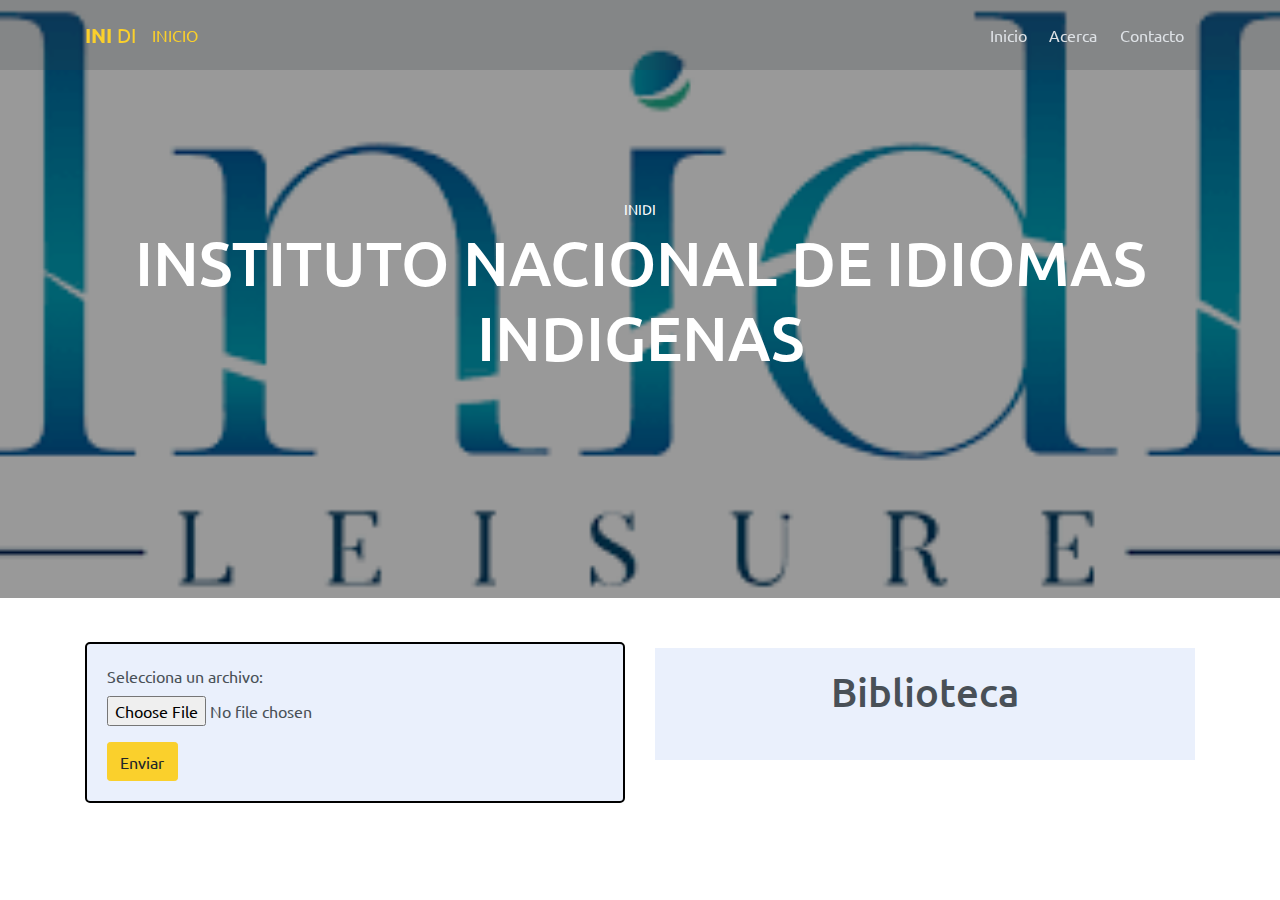
==== biblioteca.html @ ab40596d "Add files via upload" ====
<!DOCTYPE html>
<html lang="en">
<head>
    <meta charset="utf-8">
    <meta name="viewport" content="width=device-width, initial-scale=1, shrink-to-fit=no">
    <meta name="description" content="Start your development with Creative Design landing page.">
    <meta name="author" content="Devcrud">
    <title>Creative Design | Free Bootstrap 4.3.x template</title>

    <link rel="stylesheet" href="assets/vendors/themify-icons/css/themify-icons.css">
    <link rel="stylesheet" href="assets/css/creative-design.css">

    <style>
        .bliblioteca-header {
            text-align: center;
        }
        .formulario-con-bordes {
            margin-top: 4cap;
            padding: 20px;
            border: 2px solid black;
            border-radius: 5px;
        }

        .lista-biblioteca {
            margin-top: 20px;
            padding: 20px;
            background-color: rgba(255, 255, 0, 0.2);
            margin-top: 50px;
        }

        .lista-biblioteca ul {
            list-style: none;
            padding: 0;
            display: flex; /* Muestra los elementos en fila */
            flex-wrap: wrap; /* Permite que los elementos pasen a la siguiente línea si no caben */
            justify-content: center; /* Centra los elementos horizontalmente */
        }

        .lista-biblioteca ul li {
            margin: 10px; /* Espacio entre los elementos */
            text-align: center; /* Centra el contenido dentro de cada elemento */
        }

        .lista-biblioteca img {
            max-width: 100px;
            max-height: 100px;
            display: block; /* Asegura que la imagen se comporte como un bloque */
            margin: 0 auto 10px; /* Centra la imagen y agrega un margen inferior */
        }

        .lista-biblioteca a {
            display: block; /* Asegura que el enlace se comporte como un bloque */
        }
    </style>
</head>
<body data-spy="scroll" data-target=".navbar" data-offset="40" id="home">
    
    <nav id="scrollspy" class="navbar page-navbar navbar-light navbar-expand-md fixed-top" data-spy="affix" data-offset-top="20">
        <div class="container">
            <a class="navbar-brand" href="#"><strong class="text-primary">INI</strong> <span class-dark">DI</span></a>
            <button class="navbar-toggler" type="button" data-toggle="collapse" data-target="#navbarSupportedContent" aria-controls="navbarSupportedContent" aria-expanded="false" aria-label="Toggle navigation">
                <span class="navbar-toggler-icon"></span>
            </button>
            <div>
                <a href="index.html">INICIO</a>
            </div>
            <div class="collapse navbar-collapse" id="navbarSupportedContent">
                <ul class="navbar-nav ml-auto">
                    <li class="nav-item">
                        <a class="nav-link" href="#home">Inicio</a>
                    </li>
                    <li class="nav-item">
                        <a class="nav-link" href="#about">Acerca</a>
                    </li>
                    <li class="nav-item">
                        <a class="nav-link" href="#contact">Contacto</a>
                    </li>
                </ul>
            </div>
        </div>
    </nav>
    
    <header id="home" class="header">
        <div class="overlay"></div>
        <div class="header-content">
            <p>INIDI</p>
            <h6>INSTITUTO NACIONAL DE IDIOMAS INDIGENAS</h6> 
        </div>      
    </header>
    
    <div class="container">
        <div class="row">
            <div class="col-md-6">
                <section class="formulario-con-bordes">
                    <form id="uploadForm" enctype="multipart/form-data">
                        <div class="form-group">
                            <label for="fileUpload">Selecciona un archivo:</label>
                            <input type="file" class="form-control-file" id="fileUpload" name="file">
                        </div>
                        <button type="submit" class="btn btn-primary">Enviar</button>
                    </form>
                </section>
            </div>
            <div class="col-md-6">
                <section class="lista-biblioteca">
                    <div class="bliblioteca-header">
                        <h2>Biblioteca</h2>
                    </div>
                    
                    <div id="libraryItems">
                        <ul></ul>
                    </div>
                </section>
            </div>
        </div>
    </div>
    
    <script src="assets/vendors/jquery/jquery-3.4.1.js"></script>
    <script src="assets/vendors/bootstrap/bootstrap.bundle.js"></script>
    <script src="assets/vendors/bootstrap/bootstrap.affix.js"></script>
    <script src="assets/js/creative-design.js"></script>
    <script>
        document.getElementById('uploadForm').addEventListener('submit', function(event) {
            event.preventDefault();

            var fileInput = document.getElementById('fileUpload');
            var file = fileInput.files[0];

            if (file) {
                var reader = new FileReader();

                reader.onload = function(e) {
                    var libraryItems = document.getElementById('libraryItems').querySelector('ul');
                    var newBook = document.createElement('li');

                    if (file.type.startsWith('image/')) {
                        newBook.innerHTML = '<img src="' + e.target.result + '">';
                    } else if (file.type === 'application/pdf') {
                        newBook.innerHTML = '<a href="' + e.target.result + '" target="_blank">' + file.name + ' (PDF)</a>';
                    } else {
                        newBook.innerHTML = '<h3>' + file.name + '</h3>';
                    }

                    libraryItems.appendChild(newBook);
                };

                if (file.type.startsWith('image/') || file.type === 'application/pdf') {
                    reader.readAsDataURL(file);
                } else {
                    reader.readAsText(file);
                }
            }
        });
    </script>
</body>
</html>
---- assets/css/creative-design.css ----
@charset "UTF-8";
/*!
=========================================================
* Creative Design Landing page V 1.0
=========================================================

* Copyright: 2019 DevCRUD (https://devcrud.com)
* Licensed: (https://devcrud.com/licenses)
* Coded by www.devcrud.com

=========================================================

* The above copyright notice and this permission notice shall be included in all copies or substantial portions of the Software.
*/
@import url("https://fonts.googleapis.com/css?family=Ubuntu:300,300i,400,400i,500,500i,700,700i&display=swap");
:root {
  --blue: #79A9F5;
  --indigo: #C45F90;
  --purple: #A16AE8;
  --pink: #FC8BC0;
  --red: #F85C70;
  --orange: #FF8882;
  --yellow: #FAD02C;
  --green: #A3C14A;
  --teal: #20c997;
  --cyan: #47D8E0;
  --white: #fff;
  --gray: #6c757d;
  --gray-dark: #343a40;
  --primary: #FAD02C;
  --secondary: #6c757d;
  --success: #A3C14A;
  --info: #47D8E0;
  --warning: #FF8882;
  --danger: #F85C70;
  --light: #f8f9fa;
  --dark: #343a40;
  --breakpoint-xs: 0;
  --breakpoint-sm: 576px;
  --breakpoint-md: 768px;
  --breakpoint-lg: 992px;
  --breakpoint-xl: 1200px;
  --font-family-sans-serif: "Ubuntu", sans-serif;
  --font-family-monospace: SFMono-Regular, Menlo, Monaco, Consolas, "Liberation Mono", "Courier New", monospace;
}

*,
*::before,
*::after {
  box-sizing: border-box;
}

html {
  font-family: sans-serif;
  line-height: 1.15;
  -webkit-text-size-adjust: 100%;
  -webkit-tap-highlight-color: rgba(0, 0, 0, 0);
}

article, aside, figcaption, figure, footer, header, hgroup, main, nav, section {
  display: block;
}

body {
  margin: 0;
  font-family: "Ubuntu", sans-serif;
  font-size: 1rem;
  font-weight: 400;
  line-height: 1.5;
  color: #495057;
  text-align: left;
  background-color: #fff;
}

[tabindex="-1"]:focus {
  outline: 0 !important;
}

hr {
  box-sizing: content-box;
  height: 0;
  overflow: visible;
}

h1, h2, h3, h4, h5, h6 {
  margin-top: 0;
  margin-bottom: 0.5rem;
}

p {
  margin-top: 0;
  margin-bottom: 1rem;
}

abbr[title],
abbr[data-original-title] {
  text-decoration: underline;
  -webkit-text-decoration: underline dotted;
          text-decoration: underline dotted;
  cursor: help;
  border-bottom: 0;
  -webkit-text-decoration-skip-ink: none;
          text-decoration-skip-ink: none;
}

address {
  margin-bottom: 1rem;
  font-style: normal;
  line-height: inherit;
}

ol,
ul,
dl {
  margin-top: 0;
  margin-bottom: 1rem;
}

ol ol,
ul ul,
ol ul,
ul ol {
  margin-bottom: 0;
}

dt {
  font-weight: 700;
}

dd {
  margin-bottom: .5rem;
  margin-left: 0;
}

blockquote {
  margin: 0 0 1rem;
}

b,
strong {
  font-weight: bolder;
}

small {
  font-size: 80%;
}

sub,
sup {
  position: relative;
  font-size: 75%;
  line-height: 0;
  vertical-align: baseline;
}

sub {
  bottom: -.25em;
}

sup {
  top: -.5em;
}

a {
  color: #FAD02C;
  text-decoration: none;
  background-color: transparent;
}

a:hover {
  color: #d4aa05;
  text-decoration: none;
}

a:not([href]):not([tabindex]) {
  color: inherit;
  text-decoration: none;
}

a:not([href]):not([tabindex]):hover, a:not([href]):not([tabindex]):focus {
  color: inherit;
  text-decoration: none;
}

a:not([href]):not([tabindex]):focus {
  outline: 0;
}

pre,
code,
kbd,
samp {
  font-family: SFMono-Regular, Menlo, Monaco, Consolas, "Liberation Mono", "Courier New", monospace;
  font-size: 1em;
}

pre {
  margin-top: 0;
  margin-bottom: 1rem;
  overflow: auto;
}

figure {
  margin: 0 0 1rem;
}

img {
  vertical-align: middle;
  border-style: none;
}

svg {
  overflow: hidden;
  vertical-align: middle;
}

table {
  border-collapse: collapse;
}

caption {
  padding-top: 0.75rem;
  padding-bottom: 0.75rem;
  color: #adb5bd;
  text-align: left;
  caption-side: bottom;
}

th {
  text-align: inherit;
}

label {
  display: inline-block;
  margin-bottom: 0.5rem;
}

button {
  border-radius: 0;
}

button:focus {
  outline: 1px dotted;
  outline: 5px auto -webkit-focus-ring-color;
}

input,
button,
select,
optgroup,
textarea {
  margin: 0;
  font-family: inherit;
  font-size: inherit;
  line-height: inherit;
}

button,
input {
  overflow: visible;
}

button,
select {
  text-transform: none;
}

select {
  word-wrap: normal;
}

button,
[type="button"],
[type="reset"],
[type="submit"] {
  -webkit-appearance: button;
}

button:not(:disabled),
[type="button"]:not(:disabled),
[type="reset"]:not(:disabled),
[type="submit"]:not(:disabled) {
  cursor: pointer;
}

button::-moz-focus-inner,
[type="button"]::-moz-focus-inner,
[type="reset"]::-moz-focus-inner,
[type="submit"]::-moz-focus-inner {
  padding: 0;
  border-style: none;
}

input[type="radio"],
input[type="checkbox"] {
  box-sizing: border-box;
  padding: 0;
}

input[type="date"],
input[type="time"],
input[type="datetime-local"],
input[type="month"] {
  -webkit-appearance: listbox;
}

textarea {
  overflow: auto;
  resize: vertical;
}

fieldset {
  min-width: 0;
  padding: 0;
  margin: 0;
  border: 0;
}

legend {
  display: block;
  width: 100%;
  max-width: 100%;
  padding: 0;
  margin-bottom: .5rem;
  font-size: 1.5rem;
  line-height: inherit;
  color: inherit;
  white-space: normal;
}

progress {
  vertical-align: baseline;
}

[type="number"]::-webkit-inner-spin-button,
[type="number"]::-webkit-outer-spin-button {
  height: auto;
}

[type="search"] {
  outline-offset: -2px;
  -webkit-appearance: none;
}

[type="search"]::-webkit-search-decoration {
  -webkit-appearance: none;
}

::-webkit-file-upload-button {
  font: inherit;
  -webkit-appearance: button;
}

output {
  display: inline-block;
}

summary {
  display: list-item;
  cursor: pointer;
}

template {
  display: none;
}

[hidden] {
  display: none !important;
}

h1, h2, h3, h4, h5, h6,
.h1, .h2, .h3, .h4, .h5, .h6 {
  margin-bottom: 0.5rem;
  font-weight: 500;
  line-height: 1.2;
}

h1, .h1 {
  font-size: 3rem;
}

h2, .h2 {
  font-size: 2.5rem;
}

h3, .h3 {
  font-size: 1.85rem;
}

h4, .h4 {
  font-size: 1.6rem;
}

h5, .h5 {
  font-size: 1.3rem;
}

h6, .h6 {
  font-size: 1rem;
}

.lead {
  font-size: 1.25rem;
  font-weight: 300;
}

.display-1 {
  font-size: 6rem;
  font-weight: 300;
  line-height: 1.2;
}

.display-2 {
  font-size: 5.5rem;
  font-weight: 300;
  line-height: 1.2;
}

.display-3 {
  font-size: 4.5rem;
  font-weight: 300;
  line-height: 1.2;
}

.display-4 {
  font-size: 3.5rem;
  font-weight: 300;
  line-height: 1.2;
}

hr {
  margin-top: 1rem;
  margin-bottom: 1rem;
  border: 0;
  border-top: 1px solid rgba(255, 255, 255, 0.1);
}

small,
.small {
  font-size: 80%;
  font-weight: 400;
}

mark,
.mark {
  padding: 0.2em;
  background-color: #fcf8e3;
}

.list-unstyled {
  padding-left: 0;
  list-style: none;
}

.list-inline {
  padding-left: 0;
  list-style: none;
}

.list-inline-item {
  display: inline-block;
}

.list-inline-item:not(:last-child) {
  margin-right: 0.5rem;
}

.initialism {
  font-size: 90%;
  text-transform: uppercase;
}

.blockquote {
  margin-bottom: 1rem;
  font-size: 1.25rem;
}

.blockquote-footer {
  display: block;
  font-size: 80%;
  color: #6c757d;
}

.blockquote-footer::before {
  content: "\2014\00A0";
}

.img-fluid {
  max-width: 100%;
  height: auto;
}

.img-thumbnail {
  padding: 0.25rem;
  background-color: #fff;
  border: 1px solid #dee2e6;
  border-radius: 0.2rem;
  max-width: 100%;
  height: auto;
}

.figure {
  display: inline-block;
}

.figure-img {
  margin-bottom: 0.5rem;
  line-height: 1;
}

.figure-caption {
  font-size: 90%;
  color: #6c757d;
}

code {
  font-size: 87.5%;
  color: #FC8BC0;
  word-break: break-word;
}

a > code {
  color: inherit;
}

kbd {
  padding: 0.2rem 0.4rem;
  font-size: 87.5%;
  color: #fff;
  background-color: #212529;
  border-radius: 0.1rem;
}

kbd kbd {
  padding: 0;
  font-size: 100%;
  font-weight: 700;
}

pre {
  display: block;
  font-size: 87.5%;
  color: #fbdb5e;
}

pre code {
  font-size: inherit;
  color: inherit;
  word-break: normal;
}

.pre-scrollable {
  max-height: 300px;
  overflow-y: scroll;
}

.container {
  width: 100%;
  padding-right: 15px;
  padding-left: 15px;
  margin-right: auto;
  margin-left: auto;
}

@media (min-width: 576px) {
  .container {
    max-width: 540px;
  }
}

@media (min-width: 768px) {
  .container {
    max-width: 720px;
  }
}

@media (min-width: 992px) {
  .container {
    max-width: 960px;
  }
}

@media (min-width: 1200px) {
  .container {
    max-width: 1140px;
  }
}

.container-fluid {
  width: 100%;
  padding-right: 15px;
  padding-left: 15px;
  margin-right: auto;
  margin-left: auto;
}

.row {
  display: -webkit-box;
  display: -webkit-flex;
  display: -ms-flexbox;
  display: flex;
  -webkit-flex-wrap: wrap;
      -ms-flex-wrap: wrap;
          flex-wrap: wrap;
  margin-right: -15px;
  margin-left: -15px;
}

.no-gutters {
  margin-right: 0;
  margin-left: 0;
}

.no-gutters > .col,
.no-gutters > [class*="col-"] {
  padding-right: 0;
  padding-left: 0;
}

.col-1, .col-2, .col-3, .col-4, .col-5, .col-6, .col-7, .col-8, .col-9, .col-10, .col-11, .col-12, .col,
.col-auto, .col-sm-1, .col-sm-2, .col-sm-3, .col-sm-4, .col-sm-5, .col-sm-6, .col-sm-7, .col-sm-8, .col-sm-9, .col-sm-10, .col-sm-11, .col-sm-12, .col-sm,
.col-sm-auto, .col-md-1, .col-md-2, .col-md-3, .col-md-4, .col-md-5, .col-md-6, .col-md-7, .col-md-8, .col-md-9, .col-md-10, .col-md-11, .col-md-12, .col-md,
.col-md-auto, .col-lg-1, .col-lg-2, .col-lg-3, .col-lg-4, .col-lg-5, .col-lg-6, .col-lg-7, .col-lg-8, .col-lg-9, .col-lg-10, .col-lg-11, .col-lg-12, .col-lg,
.col-lg-auto, .col-xl-1, .col-xl-2, .col-xl-3, .col-xl-4, .col-xl-5, .col-xl-6, .col-xl-7, .col-xl-8, .col-xl-9, .col-xl-10, .col-xl-11, .col-xl-12, .col-xl,
.col-xl-auto {
  position: relative;
  width: 100%;
  padding-right: 15px;
  padding-left: 15px;
}

.col {
  -webkit-flex-basis: 0;
      -ms-flex-preferred-size: 0;
          flex-basis: 0;
  -webkit-box-flex: 1;
  -webkit-flex-grow: 1;
      -ms-flex-positive: 1;
          flex-grow: 1;
  max-width: 100%;
}

.col-auto {
  -webkit-box-flex: 0;
  -webkit-flex: 0 0 auto;
      -ms-flex: 0 0 auto;
          flex: 0 0 auto;
  width: auto;
  max-width: 100%;
}

.col-1 {
  -webkit-box-flex: 0;
  -webkit-flex: 0 0 8.33333%;
      -ms-flex: 0 0 8.33333%;
          flex: 0 0 8.33333%;
  max-width: 8.33333%;
}

.col-2 {
  -webkit-box-flex: 0;
  -webkit-flex: 0 0 16.66667%;
      -ms-flex: 0 0 16.66667%;
          flex: 0 0 16.66667%;
  max-width: 16.66667%;
}

.col-3 {
  -webkit-box-flex: 0;
  -webkit-flex: 0 0 25%;
      -ms-flex: 0 0 25%;
          flex: 0 0 25%;
  max-width: 25%;
}

.col-4 {
  -webkit-box-flex: 0;
  -webkit-flex: 0 0 33.33333%;
      -ms-flex: 0 0 33.33333%;
          flex: 0 0 33.33333%;
  max-width: 33.33333%;
}

.col-5 {
  -webkit-box-flex: 0;
  -webkit-flex: 0 0 41.66667%;
      -ms-flex: 0 0 41.66667%;
          flex: 0 0 41.66667%;
  max-width: 41.66667%;
}

.col-6 {
  -webkit-box-flex: 0;
  -webkit-flex: 0 0 50%;
      -ms-flex: 0 0 50%;
          flex: 0 0 50%;
  max-width: 50%;
}

.col-7 {
  -webkit-box-flex: 0;
  -webkit-flex: 0 0 58.33333%;
      -ms-flex: 0 0 58.33333%;
          flex: 0 0 58.33333%;
  max-width: 58.33333%;
}

.col-8 {
  -webkit-box-flex: 0;
  -webkit-flex: 0 0 66.66667%;
      -ms-flex: 0 0 66.66667%;
          flex: 0 0 66.66667%;
  max-width: 66.66667%;
}

.col-9 {
  -webkit-box-flex: 0;
  -webkit-flex: 0 0 75%;
      -ms-flex: 0 0 75%;
          flex: 0 0 75%;
  max-width: 75%;
}

.col-10 {
  -webkit-box-flex: 0;
  -webkit-flex: 0 0 83.33333%;
      -ms-flex: 0 0 83.33333%;
          flex: 0 0 83.33333%;
  max-width: 83.33333%;
}

.col-11 {
  -webkit-box-flex: 0;
  -webkit-flex: 0 0 91.66667%;
      -ms-flex: 0 0 91.66667%;
          flex: 0 0 91.66667%;
  max-width: 91.66667%;
}

.col-12 {
  -webkit-box-flex: 0;
  -webkit-flex: 0 0 100%;
      -ms-flex: 0 0 100%;
          flex: 0 0 100%;
  max-width: 100%;
}

.order-first {
  -webkit-box-ordinal-group: 0;
  -webkit-order: -1;
      -ms-flex-order: -1;
          order: -1;
}

.order-last {
  -webkit-box-ordinal-group: 14;
  -webkit-order: 13;
      -ms-flex-order: 13;
          order: 13;
}

.order-0 {
  -webkit-box-ordinal-group: 1;
  -webkit-order: 0;
      -ms-flex-order: 0;
          order: 0;
}

.order-1 {
  -webkit-box-ordinal-group: 2;
  -webkit-order: 1;
      -ms-flex-order: 1;
          order: 1;
}

.order-2 {
  -webkit-box-ordinal-group: 3;
  -webkit-order: 2;
      -ms-flex-order: 2;
          order: 2;
}

.order-3 {
  -webkit-box-ordinal-group: 4;
  -webkit-order: 3;
      -ms-flex-order: 3;
          order: 3;
}

.order-4 {
  -webkit-box-ordinal-group: 5;
  -webkit-order: 4;
      -ms-flex-order: 4;
          order: 4;
}

.order-5 {
  -webkit-box-ordinal-group: 6;
  -webkit-order: 5;
      -ms-flex-order: 5;
          order: 5;
}

.order-6 {
  -webkit-box-ordinal-group: 7;
  -webkit-order: 6;
      -ms-flex-order: 6;
          order: 6;
}

.order-7 {
  -webkit-box-ordinal-group: 8;
  -webkit-order: 7;
      -ms-flex-order: 7;
          order: 7;
}

.order-8 {
  -webkit-box-ordinal-group: 9;
  -webkit-order: 8;
      -ms-flex-order: 8;
          order: 8;
}

.order-9 {
  -webkit-box-ordinal-group: 10;
  -webkit-order: 9;
      -ms-flex-order: 9;
          order: 9;
}

.order-10 {
  -webkit-box-ordinal-group: 11;
  -webkit-order: 10;
      -ms-flex-order: 10;
          order: 10;
}

.order-11 {
  -webkit-box-ordinal-group: 12;
  -webkit-order: 11;
      -ms-flex-order: 11;
          order: 11;
}

.order-12 {
  -webkit-box-ordinal-group: 13;
  -webkit-order: 12;
      -ms-flex-order: 12;
          order: 12;
}

.offset-1 {
  margin-left: 8.33333%;
}

.offset-2 {
  margin-left: 16.66667%;
}

.offset-3 {
  margin-left: 25%;
}

.offset-4 {
  margin-left: 33.33333%;
}

.offset-5 {
  margin-left: 41.66667%;
}

.offset-6 {
  margin-left: 50%;
}

.offset-7 {
  margin-left: 58.33333%;
}

.offset-8 {
  margin-left: 66.66667%;
}

.offset-9 {
  margin-left: 75%;
}

.offset-10 {
  margin-left: 83.33333%;
}

.offset-11 {
  margin-left: 91.66667%;
}

@media (min-width: 576px) {
  .col-sm {
    -webkit-flex-basis: 0;
        -ms-flex-preferred-size: 0;
            flex-basis: 0;
    -webkit-box-flex: 1;
    -webkit-flex-grow: 1;
        -ms-flex-positive: 1;
            flex-grow: 1;
    max-width: 100%;
  }
  .col-sm-auto {
    -webkit-box-flex: 0;
    -webkit-flex: 0 0 auto;
        -ms-flex: 0 0 auto;
            flex: 0 0 auto;
    width: auto;
    max-width: 100%;
  }
  .col-sm-1 {
    -webkit-box-flex: 0;
    -webkit-flex: 0 0 8.33333%;
        -ms-flex: 0 0 8.33333%;
            flex: 0 0 8.33333%;
    max-width: 8.33333%;
  }
  .col-sm-2 {
    -webkit-box-flex: 0;
    -webkit-flex: 0 0 16.66667%;
        -ms-flex: 0 0 16.66667%;
            flex: 0 0 16.66667%;
    max-width: 16.66667%;
  }
  .col-sm-3 {
    -webkit-box-flex: 0;
    -webkit-flex: 0 0 25%;
        -ms-flex: 0 0 25%;
            flex: 0 0 25%;
    max-width: 25%;
  }
  .col-sm-4 {
    -webkit-box-flex: 0;
    -webkit-flex: 0 0 33.33333%;
        -ms-flex: 0 0 33.33333%;
            flex: 0 0 33.33333%;
    max-width: 33.33333%;
  }
  .col-sm-5 {
    -webkit-box-flex: 0;
    -webkit-flex: 0 0 41.66667%;
        -ms-flex: 0 0 41.66667%;
            flex: 0 0 41.66667%;
    max-width: 41.66667%;
  }
  .col-sm-6 {
    -webkit-box-flex: 0;
    -webkit-flex: 0 0 50%;
        -ms-flex: 0 0 50%;
            flex: 0 0 50%;
    max-width: 50%;
  }
  .col-sm-7 {
    -webkit-box-flex: 0;
    -webkit-flex: 0 0 58.33333%;
        -ms-flex: 0 0 58.33333%;
            flex: 0 0 58.33333%;
    max-width: 58.33333%;
  }
  .col-sm-8 {
    -webkit-box-flex: 0;
    -webkit-flex: 0 0 66.66667%;
        -ms-flex: 0 0 66.66667%;
            flex: 0 0 66.66667%;
    max-width: 66.66667%;
  }
  .col-sm-9 {
    -webkit-box-flex: 0;
    -webkit-flex: 0 0 75%;
        -ms-flex: 0 0 75%;
            flex: 0 0 75%;
    max-width: 75%;
  }
  .col-sm-10 {
    -webkit-box-flex: 0;
    -webkit-flex: 0 0 83.33333%;
        -ms-flex: 0 0 83.33333%;
            flex: 0 0 83.33333%;
    max-width: 83.33333%;
  }
  .col-sm-11 {
    -webkit-box-flex: 0;
    -webkit-flex: 0 0 91.66667%;
        -ms-flex: 0 0 91.66667%;
            flex: 0 0 91.66667%;
    max-width: 91.66667%;
  }
  .col-sm-12 {
    -webkit-box-flex: 0;
    -webkit-flex: 0 0 100%;
        -ms-flex: 0 0 100%;
            flex: 0 0 100%;
    max-width: 100%;
  }
  .order-sm-first {
    -webkit-box-ordinal-group: 0;
    -webkit-order: -1;
        -ms-flex-order: -1;
            order: -1;
  }
  .order-sm-last {
    -webkit-box-ordinal-group: 14;
    -webkit-order: 13;
        -ms-flex-order: 13;
            order: 13;
  }
  .order-sm-0 {
    -webkit-box-ordinal-group: 1;
    -webkit-order: 0;
        -ms-flex-order: 0;
            order: 0;
  }
  .order-sm-1 {
    -webkit-box-ordinal-group: 2;
    -webkit-order: 1;
        -ms-flex-order: 1;
            order: 1;
  }
  .order-sm-2 {
    -webkit-box-ordinal-group: 3;
    -webkit-order: 2;
        -ms-flex-order: 2;
            order: 2;
  }
  .order-sm-3 {
    -webkit-box-ordinal-group: 4;
    -webkit-order: 3;
        -ms-flex-order: 3;
            order: 3;
  }
  .order-sm-4 {
    -webkit-box-ordinal-group: 5;
    -webkit-order: 4;
        -ms-flex-order: 4;
            order: 4;
  }
  .order-sm-5 {
    -webkit-box-ordinal-group: 6;
    -webkit-order: 5;
        -ms-flex-order: 5;
            order: 5;
  }
  .order-sm-6 {
    -webkit-box-ordinal-group: 7;
    -webkit-order: 6;
        -ms-flex-order: 6;
            order: 6;
  }
  .order-sm-7 {
    -webkit-box-ordinal-group: 8;
    -webkit-order: 7;
        -ms-flex-order: 7;
            order: 7;
  }
  .order-sm-8 {
    -webkit-box-ordinal-group: 9;
    -webkit-order: 8;
        -ms-flex-order: 8;
            order: 8;
  }
  .order-sm-9 {
    -webkit-box-ordinal-group: 10;
    -webkit-order: 9;
        -ms-flex-order: 9;
            order: 9;
  }
  .order-sm-10 {
    -webkit-box-ordinal-group: 11;
    -webkit-order: 10;
        -ms-flex-order: 10;
            order: 10;
  }
  .order-sm-11 {
    -webkit-box-ordinal-group: 12;
    -webkit-order: 11;
        -ms-flex-order: 11;
            order: 11;
  }
  .order-sm-12 {
    -webkit-box-ordinal-group: 13;
    -webkit-order: 12;
        -ms-flex-order: 12;
            order: 12;
  }
  .offset-sm-0 {
    margin-left: 0;
  }
  .offset-sm-1 {
    margin-left: 8.33333%;
  }
  .offset-sm-2 {
    margin-left: 16.66667%;
  }
  .offset-sm-3 {
    margin-left: 25%;
  }
  .offset-sm-4 {
    margin-left: 33.33333%;
  }
  .offset-sm-5 {
    margin-left: 41.66667%;
  }
  .offset-sm-6 {
    margin-left: 50%;
  }
  .offset-sm-7 {
    margin-left: 58.33333%;
  }
  .offset-sm-8 {
    margin-left: 66.66667%;
  }
  .offset-sm-9 {
    margin-left: 75%;
  }
  .offset-sm-10 {
    margin-left: 83.33333%;
  }
  .offset-sm-11 {
    margin-left: 91.66667%;
  }
}

@media (min-width: 768px) {
  .col-md {
    -webkit-flex-basis: 0;
        -ms-flex-preferred-size: 0;
            flex-basis: 0;
    -webkit-box-flex: 1;
    -webkit-flex-grow: 1;
        -ms-flex-positive: 1;
            flex-grow: 1;
    max-width: 100%;
  }
  .col-md-auto {
    -webkit-box-flex: 0;
    -webkit-flex: 0 0 auto;
        -ms-flex: 0 0 auto;
            flex: 0 0 auto;
    width: auto;
    max-width: 100%;
  }
  .col-md-1 {
    -webkit-box-flex: 0;
    -webkit-flex: 0 0 8.33333%;
        -ms-flex: 0 0 8.33333%;
            flex: 0 0 8.33333%;
    max-width: 8.33333%;
  }
  .col-md-2 {
    -webkit-box-flex: 0;
    -webkit-flex: 0 0 16.66667%;
        -ms-flex: 0 0 16.66667%;
            flex: 0 0 16.66667%;
    max-width: 16.66667%;
  }
  .col-md-3 {
    -webkit-box-flex: 0;
    -webkit-flex: 0 0 25%;
        -ms-flex: 0 0 25%;
            flex: 0 0 25%;
    max-width: 25%;
  }
  .col-md-4 {
    -webkit-box-flex: 0;
    -webkit-flex: 0 0 33.33333%;
        -ms-flex: 0 0 33.33333%;
            flex: 0 0 33.33333%;
    max-width: 33.33333%;
  }
  .col-md-5 {
    -webkit-box-flex: 0;
    -webkit-flex: 0 0 41.66667%;
        -ms-flex: 0 0 41.66667%;
            flex: 0 0 41.66667%;
    max-width: 41.66667%;
  }
  .col-md-6 {
    -webkit-box-flex: 0;
    -webkit-flex: 0 0 50%;
        -ms-flex: 0 0 50%;
            flex: 0 0 50%;
    max-width: 50%;
  }
  .col-md-7 {
    -webkit-box-flex: 0;
    -webkit-flex: 0 0 58.33333%;
        -ms-flex: 0 0 58.33333%;
            flex: 0 0 58.33333%;
    max-width: 58.33333%;
  }
  .col-md-8 {
    -webkit-box-flex: 0;
    -webkit-flex: 0 0 66.66667%;
        -ms-flex: 0 0 66.66667%;
            flex: 0 0 66.66667%;
    max-width: 66.66667%;
  }
  .col-md-9 {
    -webkit-box-flex: 0;
    -webkit-flex: 0 0 75%;
        -ms-flex: 0 0 75%;
            flex: 0 0 75%;
    max-width: 75%;
  }
  .col-md-10 {
    -webkit-box-flex: 0;
    -webkit-flex: 0 0 83.33333%;
        -ms-flex: 0 0 83.33333%;
            flex: 0 0 83.33333%;
    max-width: 83.33333%;
  }
  .col-md-11 {
    -webkit-box-flex: 0;
    -webkit-flex: 0 0 91.66667%;
        -ms-flex: 0 0 91.66667%;
            flex: 0 0 91.66667%;
    max-width: 91.66667%;
  }
  .col-md-12 {
    -webkit-box-flex: 0;
    -webkit-flex: 0 0 100%;
        -ms-flex: 0 0 100%;
            flex: 0 0 100%;
    max-width: 100%;
  }
  .order-md-first {
    -webkit-box-ordinal-group: 0;
    -webkit-order: -1;
        -ms-flex-order: -1;
            order: -1;
  }
  .order-md-last {
    -webkit-box-ordinal-group: 14;
    -webkit-order: 13;
        -ms-flex-order: 13;
            order: 13;
  }
  .order-md-0 {
    -webkit-box-ordinal-group: 1;
    -webkit-order: 0;
        -ms-flex-order: 0;
            order: 0;
  }
  .order-md-1 {
    -webkit-box-ordinal-group: 2;
    -webkit-order: 1;
        -ms-flex-order: 1;
            order: 1;
  }
  .order-md-2 {
    -webkit-box-ordinal-group: 3;
    -webkit-order: 2;
        -ms-flex-order: 2;
            order: 2;
  }
  .order-md-3 {
    -webkit-box-ordinal-group: 4;
    -webkit-order: 3;
        -ms-flex-order: 3;
            order: 3;
  }
  .order-md-4 {
    -webkit-box-ordinal-group: 5;
    -webkit-order: 4;
        -ms-flex-order: 4;
            order: 4;
  }
  .order-md-5 {
    -webkit-box-ordinal-group: 6;
    -webkit-order: 5;
        -ms-flex-order: 5;
            order: 5;
  }
  .order-md-6 {
    -webkit-box-ordinal-group: 7;
    -webkit-order: 6;
        -ms-flex-order: 6;
            order: 6;
  }
  .order-md-7 {
    -webkit-box-ordinal-group: 8;
    -webkit-order: 7;
        -ms-flex-order: 7;
            order: 7;
  }
  .order-md-8 {
    -webkit-box-ordinal-group: 9;
    -webkit-order: 8;
        -ms-flex-order: 8;
            order: 8;
  }
  .order-md-9 {
    -webkit-box-ordinal-group: 10;
    -webkit-order: 9;
        -ms-flex-order: 9;
            order: 9;
  }
  .order-md-10 {
    -webkit-box-ordinal-group: 11;
    -webkit-order: 10;
        -ms-flex-order: 10;
            order: 10;
  }
  .order-md-11 {
    -webkit-box-ordinal-group: 12;
    -webkit-order: 11;
        -ms-flex-order: 11;
            order: 11;
  }
  .order-md-12 {
    -webkit-box-ordinal-group: 13;
    -webkit-order: 12;
        -ms-flex-order: 12;
            order: 12;
  }
  .offset-md-0 {
    margin-left: 0;
  }
  .offset-md-1 {
    margin-left: 8.33333%;
  }
  .offset-md-2 {
    margin-left: 16.66667%;
  }
  .offset-md-3 {
    margin-left: 25%;
  }
  .offset-md-4 {
    margin-left: 33.33333%;
  }
  .offset-md-5 {
    margin-left: 41.66667%;
  }
  .offset-md-6 {
    margin-left: 50%;
  }
  .offset-md-7 {
    margin-left: 58.33333%;
  }
  .offset-md-8 {
    margin-left: 66.66667%;
  }
  .offset-md-9 {
    margin-left: 75%;
  }
  .offset-md-10 {
    margin-left: 83.33333%;
  }
  .offset-md-11 {
    margin-left: 91.66667%;
  }
}

@media (min-width: 992px) {
  .col-lg {
    -webkit-flex-basis: 0;
        -ms-flex-preferred-size: 0;
            flex-basis: 0;
    -webkit-box-flex: 1;
    -webkit-flex-grow: 1;
        -ms-flex-positive: 1;
            flex-grow: 1;
    max-width: 100%;
  }
  .col-lg-auto {
    -webkit-box-flex: 0;
    -webkit-flex: 0 0 auto;
        -ms-flex: 0 0 auto;
            flex: 0 0 auto;
    width: auto;
    max-width: 100%;
  }
  .col-lg-1 {
    -webkit-box-flex: 0;
    -webkit-flex: 0 0 8.33333%;
        -ms-flex: 0 0 8.33333%;
            flex: 0 0 8.33333%;
    max-width: 8.33333%;
  }
  .col-lg-2 {
    -webkit-box-flex: 0;
    -webkit-flex: 0 0 16.66667%;
        -ms-flex: 0 0 16.66667%;
            flex: 0 0 16.66667%;
    max-width: 16.66667%;
  }
  .col-lg-3 {
    -webkit-box-flex: 0;
    -webkit-flex: 0 0 25%;
        -ms-flex: 0 0 25%;
            flex: 0 0 25%;
    max-width: 25%;
  }
  .col-lg-4 {
    -webkit-box-flex: 0;
    -webkit-flex: 0 0 33.33333%;
        -ms-flex: 0 0 33.33333%;
            flex: 0 0 33.33333%;
    max-width: 33.33333%;
  }
  .col-lg-5 {
    -webkit-box-flex: 0;
    -webkit-flex: 0 0 41.66667%;
        -ms-flex: 0 0 41.66667%;
            flex: 0 0 41.66667%;
    max-width: 41.66667%;
  }
  .col-lg-6 {
    -webkit-box-flex: 0;
    -webkit-flex: 0 0 50%;
        -ms-flex: 0 0 50%;
            flex: 0 0 50%;
    max-width: 50%;
  }
  .col-lg-7 {
    -webkit-box-flex: 0;
    -webkit-flex: 0 0 58.33333%;
        -ms-flex: 0 0 58.33333%;
            flex: 0 0 58.33333%;
    max-width: 58.33333%;
  }
  .col-lg-8 {
    -webkit-box-flex: 0;
    -webkit-flex: 0 0 66.66667%;
        -ms-flex: 0 0 66.66667%;
            flex: 0 0 66.66667%;
    max-width: 66.66667%;
  }
  .col-lg-9 {
    -webkit-box-flex: 0;
    -webkit-flex: 0 0 75%;
        -ms-flex: 0 0 75%;
            flex: 0 0 75%;
    max-width: 75%;
  }
  .col-lg-10 {
    -webkit-box-flex: 0;
    -webkit-flex: 0 0 83.33333%;
        -ms-flex: 0 0 83.33333%;
            flex: 0 0 83.33333%;
    max-width: 83.33333%;
  }
  .col-lg-11 {
    -webkit-box-flex: 0;
    -webkit-flex: 0 0 91.66667%;
        -ms-flex: 0 0 91.66667%;
            flex: 0 0 91.66667%;
    max-width: 91.66667%;
  }
  .col-lg-12 {
    -webkit-box-flex: 0;
    -webkit-flex: 0 0 100%;
        -ms-flex: 0 0 100%;
            flex: 0 0 100%;
    max-width: 100%;
  }
  .order-lg-first {
    -webkit-box-ordinal-group: 0;
    -webkit-order: -1;
        -ms-flex-order: -1;
            order: -1;
  }
  .order-lg-last {
    -webkit-box-ordinal-group: 14;
    -webkit-order: 13;
        -ms-flex-order: 13;
            order: 13;
  }
  .order-lg-0 {
    -webkit-box-ordinal-group: 1;
    -webkit-order: 0;
        -ms-flex-order: 0;
            order: 0;
  }
  .order-lg-1 {
    -webkit-box-ordinal-group: 2;
    -webkit-order: 1;
        -ms-flex-order: 1;
            order: 1;
  }
  .order-lg-2 {
    -webkit-box-ordinal-group: 3;
    -webkit-order: 2;
        -ms-flex-order: 2;
            order: 2;
  }
  .order-lg-3 {
    -webkit-box-ordinal-group: 4;
    -webkit-order: 3;
        -ms-flex-order: 3;
            order: 3;
  }
  .order-lg-4 {
    -webkit-box-ordinal-group: 5;
    -webkit-order: 4;
        -ms-flex-order: 4;
            order: 4;
  }
  .order-lg-5 {
    -webkit-box-ordinal-group: 6;
    -webkit-order: 5;
        -ms-flex-order: 5;
            order: 5;
  }
  .order-lg-6 {
    -webkit-box-ordinal-group: 7;
    -webkit-order: 6;
        -ms-flex-order: 6;
            order: 6;
  }
  .order-lg-7 {
    -webkit-box-ordinal-group: 8;
    -webkit-order: 7;
        -ms-flex-order: 7;
            order: 7;
  }
  .order-lg-8 {
    -webkit-box-ordinal-group: 9;
    -webkit-order: 8;
        -ms-flex-order: 8;
            order: 8;
  }
  .order-lg-9 {
    -webkit-box-ordinal-group: 10;
    -webkit-order: 9;
        -ms-flex-order: 9;
            order: 9;
  }
  .order-lg-10 {
    -webkit-box-ordinal-group: 11;
    -webkit-order: 10;
        -ms-flex-order: 10;
            order: 10;
  }
  .order-lg-11 {
    -webkit-box-ordinal-group: 12;
    -webkit-order: 11;
        -ms-flex-order: 11;
            order: 11;
  }
  .order-lg-12 {
    -webkit-box-ordinal-group: 13;
    -webkit-order: 12;
        -ms-flex-order: 12;
            order: 12;
  }
  .offset-lg-0 {
    margin-left: 0;
  }
  .offset-lg-1 {
    margin-left: 8.33333%;
  }
  .offset-lg-2 {
    margin-left: 16.66667%;
  }
  .offset-lg-3 {
    margin-left: 25%;
  }
  .offset-lg-4 {
    margin-left: 33.33333%;
  }
  .offset-lg-5 {
    margin-left: 41.66667%;
  }
  .offset-lg-6 {
    margin-left: 50%;
  }
  .offset-lg-7 {
    margin-left: 58.33333%;
  }
  .offset-lg-8 {
    margin-left: 66.66667%;
  }
  .offset-lg-9 {
    margin-left: 75%;
  }
  .offset-lg-10 {
    margin-left: 83.33333%;
  }
  .offset-lg-11 {
    margin-left: 91.66667%;
  }
}

@media (min-width: 1200px) {
  .col-xl {
    -webkit-flex-basis: 0;
        -ms-flex-preferred-size: 0;
            flex-basis: 0;
    -webkit-box-flex: 1;
    -webkit-flex-grow: 1;
        -ms-flex-positive: 1;
            flex-grow: 1;
    max-width: 100%;
  }
  .col-xl-auto {
    -webkit-box-flex: 0;
    -webkit-flex: 0 0 auto;
        -ms-flex: 0 0 auto;
            flex: 0 0 auto;
    width: auto;
    max-width: 100%;
  }
  .col-xl-1 {
    -webkit-box-flex: 0;
    -webkit-flex: 0 0 8.33333%;
        -ms-flex: 0 0 8.33333%;
            flex: 0 0 8.33333%;
    max-width: 8.33333%;
  }
  .col-xl-2 {
    -webkit-box-flex: 0;
    -webkit-flex: 0 0 16.66667%;
        -ms-flex: 0 0 16.66667%;
            flex: 0 0 16.66667%;
    max-width: 16.66667%;
  }
  .col-xl-3 {
    -webkit-box-flex: 0;
    -webkit-flex: 0 0 25%;
        -ms-flex: 0 0 25%;
            flex: 0 0 25%;
    max-width: 25%;
  }
  .col-xl-4 {
    -webkit-box-flex: 0;
    -webkit-flex: 0 0 33.33333%;
        -ms-flex: 0 0 33.33333%;
            flex: 0 0 33.33333%;
    max-width: 33.33333%;
  }
  .col-xl-5 {
    -webkit-box-flex: 0;
    -webkit-flex: 0 0 41.66667%;
        -ms-flex: 0 0 41.66667%;
            flex: 0 0 41.66667%;
    max-width: 41.66667%;
  }
  .col-xl-6 {
    -webkit-box-flex: 0;
    -webkit-flex: 0 0 50%;
        -ms-flex: 0 0 50%;
            flex: 0 0 50%;
    max-width: 50%;
  }
  .col-xl-7 {
    -webkit-box-flex: 0;
    -webkit-flex: 0 0 58.33333%;
        -ms-flex: 0 0 58.33333%;
            flex: 0 0 58.33333%;
    max-width: 58.33333%;
  }
  .col-xl-8 {
    -webkit-box-flex: 0;
    -webkit-flex: 0 0 66.66667%;
        -ms-flex: 0 0 66.66667%;
            flex: 0 0 66.66667%;
    max-width: 66.66667%;
  }
  .col-xl-9 {
    -webkit-box-flex: 0;
    -webkit-flex: 0 0 75%;
        -ms-flex: 0 0 75%;
            flex: 0 0 75%;
    max-width: 75%;
  }
  .col-xl-10 {
    -webkit-box-flex: 0;
    -webkit-flex: 0 0 83.33333%;
        -ms-flex: 0 0 83.33333%;
            flex: 0 0 83.33333%;
    max-width: 83.33333%;
  }
  .col-xl-11 {
    -webkit-box-flex: 0;
    -webkit-flex: 0 0 91.66667%;
        -ms-flex: 0 0 91.66667%;
            flex: 0 0 91.66667%;
    max-width: 91.66667%;
  }
  .col-xl-12 {
    -webkit-box-flex: 0;
    -webkit-flex: 0 0 100%;
        -ms-flex: 0 0 100%;
            flex: 0 0 100%;
    max-width: 100%;
  }
  .order-xl-first {
    -webkit-box-ordinal-group: 0;
    -webkit-order: -1;
        -ms-flex-order: -1;
            order: -1;
  }
  .order-xl-last {
    -webkit-box-ordinal-group: 14;
    -webkit-order: 13;
        -ms-flex-order: 13;
            order: 13;
  }
  .order-xl-0 {
    -webkit-box-ordinal-group: 1;
    -webkit-order: 0;
        -ms-flex-order: 0;
            order: 0;
  }
  .order-xl-1 {
    -webkit-box-ordinal-group: 2;
    -webkit-order: 1;
        -ms-flex-order: 1;
            order: 1;
  }
  .order-xl-2 {
    -webkit-box-ordinal-group: 3;
    -webkit-order: 2;
        -ms-flex-order: 2;
            order: 2;
  }
  .order-xl-3 {
    -webkit-box-ordinal-group: 4;
    -webkit-order: 3;
        -ms-flex-order: 3;
            order: 3;
  }
  .order-xl-4 {
    -webkit-box-ordinal-group: 5;
    -webkit-order: 4;
        -ms-flex-order: 4;
            order: 4;
  }
  .order-xl-5 {
    -webkit-box-ordinal-group: 6;
    -webkit-order: 5;
        -ms-flex-order: 5;
            order: 5;
  }
  .order-xl-6 {
    -webkit-box-ordinal-group: 7;
    -webkit-order: 6;
        -ms-flex-order: 6;
            order: 6;
  }
  .order-xl-7 {
    -webkit-box-ordinal-group: 8;
    -webkit-order: 7;
        -ms-flex-order: 7;
            order: 7;
  }
  .order-xl-8 {
    -webkit-box-ordinal-group: 9;
    -webkit-order: 8;
        -ms-flex-order: 8;
            order: 8;
  }
  .order-xl-9 {
    -webkit-box-ordinal-group: 10;
    -webkit-order: 9;
        -ms-flex-order: 9;
            order: 9;
  }
  .order-xl-10 {
    -webkit-box-ordinal-group: 11;
    -webkit-order: 10;
        -ms-flex-order: 10;
            order: 10;
  }
  .order-xl-11 {
    -webkit-box-ordinal-group: 12;
    -webkit-order: 11;
        -ms-flex-order: 11;
            order: 11;
  }
  .order-xl-12 {
    -webkit-box-ordinal-group: 13;
    -webkit-order: 12;
        -ms-flex-order: 12;
            order: 12;
  }
  .offset-xl-0 {
    margin-left: 0;
  }
  .offset-xl-1 {
    margin-left: 8.33333%;
  }
  .offset-xl-2 {
    margin-left: 16.66667%;
  }
  .offset-xl-3 {
    margin-left: 25%;
  }
  .offset-xl-4 {
    margin-left: 33.33333%;
  }
  .offset-xl-5 {
    margin-left: 41.66667%;
  }
  .offset-xl-6 {
    margin-left: 50%;
  }
  .offset-xl-7 {
    margin-left: 58.33333%;
  }
  .offset-xl-8 {
    margin-left: 66.66667%;
  }
  .offset-xl-9 {
    margin-left: 75%;
  }
  .offset-xl-10 {
    margin-left: 83.33333%;
  }
  .offset-xl-11 {
    margin-left: 91.66667%;
  }
}

.table {
  width: 100%;
  margin-bottom: 1rem;
  color: #495057;
}

.table th,
.table td {
  padding: 0.75rem;
  vertical-align: top;
  border-top: 1px solid #495057;
}

.table thead th {
  vertical-align: bottom;
  border-bottom: 2px solid #495057;
}

.table tbody + tbody {
  border-top: 2px solid #495057;
}

.table-sm th,
.table-sm td {
  padding: 0.3rem;
}

.table-bordered {
  border: 1px solid #495057;
}

.table-bordered th,
.table-bordered td {
  border: 1px solid #495057;
}

.table-bordered thead th,
.table-bordered thead td {
  border-bottom-width: 2px;
}

.table-borderless th,
.table-borderless td,
.table-borderless thead th,
.table-borderless tbody + tbody {
  border: 0;
}

.table-striped tbody tr:nth-of-type(odd) {
  background-color: rgba(0, 0, 0, 0.05);
}

.table-hover tbody tr:hover {
  color: #495057;
  background-color: rgba(0, 0, 0, 0.075);
}

.table-primary,
.table-primary > th,
.table-primary > td {
  background-color: #fef2c4;
}

.table-primary th,
.table-primary td,
.table-primary thead th,
.table-primary tbody + tbody {
  border-color: #fce791;
}

.table-hover .table-primary:hover {
  background-color: #feecab;
}

.table-hover .table-primary:hover > td,
.table-hover .table-primary:hover > th {
  background-color: #feecab;
}

.table-secondary,
.table-secondary > th,
.table-secondary > td {
  background-color: #d6d8db;
}

.table-secondary th,
.table-secondary td,
.table-secondary thead th,
.table-secondary tbody + tbody {
  border-color: #b3b7bb;
}

.table-hover .table-secondary:hover {
  background-color: #c8cbcf;
}

.table-hover .table-secondary:hover > td,
.table-hover .table-secondary:hover > th {
  background-color: #c8cbcf;
}

.table-success,
.table-success > th,
.table-success > td {
  background-color: #e5eecc;
}

.table-success th,
.table-success td,
.table-success thead th,
.table-success tbody + tbody {
  border-color: #cfdfa1;
}

.table-hover .table-success:hover {
  background-color: #dbe8b9;
}

.table-hover .table-success:hover > td,
.table-hover .table-success:hover > th {
  background-color: #dbe8b9;
}

.table-info,
.table-info > th,
.table-info > td {
  background-color: #cbf4f6;
}

.table-info th,
.table-info td,
.table-info thead th,
.table-info tbody + tbody {
  border-color: #9febef;
}

.table-hover .table-info:hover {
  background-color: #b5eff2;
}

.table-hover .table-info:hover > td,
.table-hover .table-info:hover > th {
  background-color: #b5eff2;
}

.table-warning,
.table-warning > th,
.table-warning > td {
  background-color: #ffdedc;
}

.table-warning th,
.table-warning td,
.table-warning thead th,
.table-warning tbody + tbody {
  border-color: #ffc1be;
}

.table-hover .table-warning:hover {
  background-color: #ffc6c3;
}

.table-hover .table-warning:hover > td,
.table-hover .table-warning:hover > th {
  background-color: #ffc6c3;
}

.table-danger,
.table-danger > th,
.table-danger > td {
  background-color: #fdd1d7;
}

.table-danger th,
.table-danger td,
.table-danger thead th,
.table-danger tbody + tbody {
  border-color: #fbaab5;
}

.table-hover .table-danger:hover {
  background-color: #fcb9c2;
}

.table-hover .table-danger:hover > td,
.table-hover .table-danger:hover > th {
  background-color: #fcb9c2;
}

.table-light,
.table-light > th,
.table-light > td {
  background-color: #fdfdfe;
}

.table-light th,
.table-light td,
.table-light thead th,
.table-light tbody + tbody {
  border-color: #fbfcfc;
}

.table-hover .table-light:hover {
  background-color: #ececf6;
}

.table-hover .table-light:hover > td,
.table-hover .table-light:hover > th {
  background-color: #ececf6;
}

.table-dark,
.table-dark > th,
.table-dark > td {
  background-color: #c6c8ca;
}

.table-dark th,
.table-dark td,
.table-dark thead th,
.table-dark tbody + tbody {
  border-color: #95999c;
}

.table-hover .table-dark:hover {
  background-color: #b9bbbe;
}

.table-hover .table-dark:hover > td,
.table-hover .table-dark:hover > th {
  background-color: #b9bbbe;
}

.table-active,
.table-active > th,
.table-active > td {
  background-color: rgba(0, 0, 0, 0.075);
}

.table-hover .table-active:hover {
  background-color: rgba(0, 0, 0, 0.075);
}

.table-hover .table-active:hover > td,
.table-hover .table-active:hover > th {
  background-color: rgba(0, 0, 0, 0.075);
}

.table .thead-dark th {
  color: #fff;
  background-color: #343a40;
  border-color: #454d55;
}

.table .thead-light th {
  color: #495057;
  background-color: #eaf0fc;
  border-color: #495057;
}

.table-dark {
  color: #fff;
  background-color: #343a40;
}

.table-dark th,
.table-dark td,
.table-dark thead th {
  border-color: #454d55;
}

.table-dark.table-bordered {
  border: 0;
}

.table-dark.table-striped tbody tr:nth-of-type(odd) {
  background-color: rgba(255, 255, 255, 0.05);
}

.table-dark.table-hover tbody tr:hover {
  color: #fff;
  background-color: rgba(255, 255, 255, 0.075);
}

@media (max-width: 575.98px) {
  .table-responsive-sm {
    display: block;
    width: 100%;
    overflow-x: auto;
    -webkit-overflow-scrolling: touch;
  }
  .table-responsive-sm > .table-bordered {
    border: 0;
  }
}

@media (max-width: 767.98px) {
  .table-responsive-md {
    display: block;
    width: 100%;
    overflow-x: auto;
    -webkit-overflow-scrolling: touch;
  }
  .table-responsive-md > .table-bordered {
    border: 0;
  }
}

@media (max-width: 991.98px) {
  .table-responsive-lg {
    display: block;
    width: 100%;
    overflow-x: auto;
    -webkit-overflow-scrolling: touch;
  }
  .table-responsive-lg > .table-bordered {
    border: 0;
  }
}

@media (max-width: 1199.98px) {
  .table-responsive-xl {
    display: block;
    width: 100%;
    overflow-x: auto;
    -webkit-overflow-scrolling: touch;
  }
  .table-responsive-xl > .table-bordered {
    border: 0;
  }
}

.table-responsive {
  display: block;
  width: 100%;
  overflow-x: auto;
  -webkit-overflow-scrolling: touch;
}

.table-responsive > .table-bordered {
  border: 0;
}

.form-control {
  display: block;
  width: 100%;
  height: calc(1.5em + 0.8rem + 2px);
  padding: 0.4rem 0.78rem;
  font-size: 1rem;
  font-weight: 400;
  line-height: 1.5;
  color: #495057;
  background-color: #fff;
  background-clip: padding-box;
  border: 1px solid #ced4da;
  border-radius: 0.2rem;
  -webkit-transition: border-color 0.15s ease-in-out, box-shadow 0.15s ease-in-out;
  transition: border-color 0.15s ease-in-out, box-shadow 0.15s ease-in-out;
}

@media (prefers-reduced-motion: reduce) {
  .form-control {
    -webkit-transition: none;
    transition: none;
  }
}

.form-control::-ms-expand {
  background-color: transparent;
  border: 0;
}

.form-control:focus {
  color: #495057;
  background-color: #fff;
  border-color: #fdeca9;
  outline: 0;
  box-shadow: 0 0 0 0.2rem rgba(250, 208, 44, 0.25);
}

.form-control::-webkit-input-placeholder {
  color: #6c757d;
  opacity: 1;
}

.form-control::-moz-placeholder {
  color: #6c757d;
  opacity: 1;
}

.form-control:-ms-input-placeholder {
  color: #6c757d;
  opacity: 1;
}

.form-control::-ms-input-placeholder {
  color: #6c757d;
  opacity: 1;
}

.form-control::placeholder {
  color: #6c757d;
  opacity: 1;
}

.form-control:disabled, .form-control[readonly] {
  background-color: #eaf0fc;
  opacity: 1;
}

select.form-control:focus::-ms-value {
  color: #495057;
  background-color: #fff;
}

.form-control-file,
.form-control-range {
  display: block;
  width: 100%;
}

.col-form-label {
  padding-top: calc(0.4rem + 1px);
  padding-bottom: calc(0.4rem + 1px);
  margin-bottom: 0;
  font-size: inherit;
  line-height: 1.5;
}

.col-form-label-lg {
  padding-top: calc(0.8rem + 1px);
  padding-bottom: calc(0.8rem + 1px);
  font-size: 1.25rem;
  line-height: 1.5;
}

.col-form-label-sm {
  padding-top: calc(0.25rem + 1px);
  padding-bottom: calc(0.25rem + 1px);
  font-size: 0.875rem;
  line-height: 1.5;
}

.form-control-plaintext {
  display: block;
  width: 100%;
  padding-top: 0.4rem;
  padding-bottom: 0.4rem;
  margin-bottom: 0;
  line-height: 1.5;
  color: #495057;
  background-color: transparent;
  border: solid transparent;
  border-width: 1px 0;
}

.form-control-plaintext.form-control-sm, .form-control-plaintext.form-control-lg {
  padding-right: 0;
  padding-left: 0;
}

.form-control-sm {
  height: calc(1.5em + 0.5rem + 2px);
  padding: 0.25rem 0.5rem;
  font-size: 0.875rem;
  line-height: 1.5;
  border-radius: 0.1rem;
}

.form-control-lg {
  height: calc(1.5em + 1.6rem + 2px);
  padding: 0.8rem 1.6rem;
  font-size: 1.25rem;
  line-height: 1.5;
  border-radius: 0.15rem;
}

select.form-control[size], select.form-control[multiple] {
  height: auto;
}

textarea.form-control {
  height: auto;
}

.form-group {
  margin-bottom: 1rem;
}

.form-text {
  display: block;
  margin-top: 0.25rem;
}

.form-row {
  display: -webkit-box;
  display: -webkit-flex;
  display: -ms-flexbox;
  display: flex;
  -webkit-flex-wrap: wrap;
      -ms-flex-wrap: wrap;
          flex-wrap: wrap;
  margin-right: -5px;
  margin-left: -5px;
}

.form-row > .col,
.form-row > [class*="col-"] {
  padding-right: 5px;
  padding-left: 5px;
}

.form-check {
  position: relative;
  display: block;
  padding-left: 1.25rem;
}

.form-check-input {
  position: absolute;
  margin-top: 0.3rem;
  margin-left: -1.25rem;
}

.form-check-input:disabled ~ .form-check-label {
  color: #adb5bd;
}

.form-check-label {
  margin-bottom: 0;
}

.form-check-inline {
  display: -webkit-inline-box;
  display: -webkit-inline-flex;
  display: -ms-inline-flexbox;
  display: inline-flex;
  -webkit-box-align: center;
  -webkit-align-items: center;
      -ms-flex-align: center;
          align-items: center;
  padding-left: 0;
  margin-right: 0.75rem;
}

.form-check-inline .form-check-input {
  position: static;
  margin-top: 0;
  margin-right: 0.3125rem;
  margin-left: 0;
}

.valid-feedback {
  display: none;
  width: 100%;
  margin-top: 0.25rem;
  font-size: 80%;
  color: #A3C14A;
}

.valid-tooltip {
  position: absolute;
  top: 100%;
  z-index: 5;
  display: none;
  max-width: 100%;
  padding: 0.25rem 0.5rem;
  margin-top: .1rem;
  font-size: 0.875rem;
  line-height: 1.5;
  color: #212529;
  background-color: rgba(163, 193, 74, 0.9);
  border-radius: 0.2rem;
}

.was-validated .form-control:valid, .form-control.is-valid {
  border-color: #A3C14A;
  padding-right: calc(1.5em + 0.8rem);
  background-image: url("data:image/svg+xml,%3csvg xmlns='http://www.w3.org/2000/svg' viewBox='0 0 8 8'%3e%3cpath fill='%23A3C14A' d='M2.3 6.73L.6 4.53c-.4-1.04.46-1.4 1.1-.8l1.1 1.4 3.4-3.8c.6-.63 1.6-.27 1.2.7l-4 4.6c-.43.5-.8.4-1.1.1z'/%3e%3c/svg%3e");
  background-repeat: no-repeat;
  background-position: center right calc(0.375em + 0.2rem);
  background-size: calc(0.75em + 0.4rem) calc(0.75em + 0.4rem);
}

.was-validated .form-control:valid:focus, .form-control.is-valid:focus {
  border-color: #A3C14A;
  box-shadow: 0 0 0 0.2rem rgba(163, 193, 74, 0.25);
}

.was-validated .form-control:valid ~ .valid-feedback,
.was-validated .form-control:valid ~ .valid-tooltip, .form-control.is-valid ~ .valid-feedback,
.form-control.is-valid ~ .valid-tooltip {
  display: block;
}

.was-validated textarea.form-control:valid, textarea.form-control.is-valid {
  padding-right: calc(1.5em + 0.8rem);
  background-position: top calc(0.375em + 0.2rem) right calc(0.375em + 0.2rem);
}

.was-validated .custom-select:valid, .custom-select.is-valid {
  border-color: #A3C14A;
  padding-right: calc((1em + 0.8rem) * 3 / 4 + 1.78rem);
  background: url("data:image/svg+xml,%3csvg xmlns='http://www.w3.org/2000/svg' viewBox='0 0 4 5'%3e%3cpath fill='%23343a40' d='M2 0L0 2h4zm0 5L0 3h4z'/%3e%3c/svg%3e") no-repeat right 0.78rem center/8px 10px, url("data:image/svg+xml,%3csvg xmlns='http://www.w3.org/2000/svg' viewBox='0 0 8 8'%3e%3cpath fill='%23A3C14A' d='M2.3 6.73L.6 4.53c-.4-1.04.46-1.4 1.1-.8l1.1 1.4 3.4-3.8c.6-.63 1.6-.27 1.2.7l-4 4.6c-.43.5-.8.4-1.1.1z'/%3e%3c/svg%3e") #fff no-repeat center right 1.78rem/calc(0.75em + 0.4rem) calc(0.75em + 0.4rem);
}

.was-validated .custom-select:valid:focus, .custom-select.is-valid:focus {
  border-color: #A3C14A;
  box-shadow: 0 0 0 0.2rem rgba(163, 193, 74, 0.25);
}

.was-validated .custom-select:valid ~ .valid-feedback,
.was-validated .custom-select:valid ~ .valid-tooltip, .custom-select.is-valid ~ .valid-feedback,
.custom-select.is-valid ~ .valid-tooltip {
  display: block;
}

.was-validated .form-control-file:valid ~ .valid-feedback,
.was-validated .form-control-file:valid ~ .valid-tooltip, .form-control-file.is-valid ~ .valid-feedback,
.form-control-file.is-valid ~ .valid-tooltip {
  display: block;
}

.was-validated .form-check-input:valid ~ .form-check-label, .form-check-input.is-valid ~ .form-check-label {
  color: #A3C14A;
}

.was-validated .form-check-input:valid ~ .valid-feedback,
.was-validated .form-check-input:valid ~ .valid-tooltip, .form-check-input.is-valid ~ .valid-feedback,
.form-check-input.is-valid ~ .valid-tooltip {
  display: block;
}

.was-validated .custom-control-input:valid ~ .custom-control-label, .custom-control-input.is-valid ~ .custom-control-label {
  color: #A3C14A;
}

.was-validated .custom-control-input:valid ~ .custom-control-label::before, .custom-control-input.is-valid ~ .custom-control-label::before {
  border-color: #A3C14A;
}

.was-validated .custom-control-input:valid ~ .valid-feedback,
.was-validated .custom-control-input:valid ~ .valid-tooltip, .custom-control-input.is-valid ~ .valid-feedback,
.custom-control-input.is-valid ~ .valid-tooltip {
  display: block;
}

.was-validated .custom-control-input:valid:checked ~ .custom-control-label::before, .custom-control-input.is-valid:checked ~ .custom-control-label::before {
  border-color: #b6ce70;
  background-color: #b6ce70;
}

.was-validated .custom-control-input:valid:focus ~ .custom-control-label::before, .custom-control-input.is-valid:focus ~ .custom-control-label::before {
  box-shadow: 0 0 0 0.2rem rgba(163, 193, 74, 0.25);
}

.was-validated .custom-control-input:valid:focus:not(:checked) ~ .custom-control-label::before, .custom-control-input.is-valid:focus:not(:checked) ~ .custom-control-label::before {
  border-color: #A3C14A;
}

.was-validated .custom-file-input:valid ~ .custom-file-label, .custom-file-input.is-valid ~ .custom-file-label {
  border-color: #A3C14A;
}

.was-validated .custom-file-input:valid ~ .valid-feedback,
.was-validated .custom-file-input:valid ~ .valid-tooltip, .custom-file-input.is-valid ~ .valid-feedback,
.custom-file-input.is-valid ~ .valid-tooltip {
  display: block;
}

.was-validated .custom-file-input:valid:focus ~ .custom-file-label, .custom-file-input.is-valid:focus ~ .custom-file-label {
  border-color: #A3C14A;
  box-shadow: 0 0 0 0.2rem rgba(163, 193, 74, 0.25);
}

.invalid-feedback {
  display: none;
  width: 100%;
  margin-top: 0.25rem;
  font-size: 80%;
  color: #F85C70;
}

.invalid-tooltip {
  position: absolute;
  top: 100%;
  z-index: 5;
  display: none;
  max-width: 100%;
  padding: 0.25rem 0.5rem;
  margin-top: .1rem;
  font-size: 0.875rem;
  line-height: 1.5;
  color: #fff;
  background-color: rgba(248, 92, 112, 0.9);
  border-radius: 0.2rem;
}

.was-validated .form-control:invalid, .form-control.is-invalid {
  border-color: #F85C70;
  padding-right: calc(1.5em + 0.8rem);
  background-image: url("data:image/svg+xml,%3csvg xmlns='http://www.w3.org/2000/svg' fill='%23F85C70' viewBox='-2 -2 7 7'%3e%3cpath stroke='%23F85C70' d='M0 0l3 3m0-3L0 3'/%3e%3ccircle r='.5'/%3e%3ccircle cx='3' r='.5'/%3e%3ccircle cy='3' r='.5'/%3e%3ccircle cx='3' cy='3' r='.5'/%3e%3c/svg%3E");
  background-repeat: no-repeat;
  background-position: center right calc(0.375em + 0.2rem);
  background-size: calc(0.75em + 0.4rem) calc(0.75em + 0.4rem);
}

.was-validated .form-control:invalid:focus, .form-control.is-invalid:focus {
  border-color: #F85C70;
  box-shadow: 0 0 0 0.2rem rgba(248, 92, 112, 0.25);
}

.was-validated .form-control:invalid ~ .invalid-feedback,
.was-validated .form-control:invalid ~ .invalid-tooltip, .form-control.is-invalid ~ .invalid-feedback,
.form-control.is-invalid ~ .invalid-tooltip {
  display: block;
}

.was-validated textarea.form-control:invalid, textarea.form-control.is-invalid {
  padding-right: calc(1.5em + 0.8rem);
  background-position: top calc(0.375em + 0.2rem) right calc(0.375em + 0.2rem);
}

.was-validated .custom-select:invalid, .custom-select.is-invalid {
  border-color: #F85C70;
  padding-right: calc((1em + 0.8rem) * 3 / 4 + 1.78rem);
  background: url("data:image/svg+xml,%3csvg xmlns='http://www.w3.org/2000/svg' viewBox='0 0 4 5'%3e%3cpath fill='%23343a40' d='M2 0L0 2h4zm0 5L0 3h4z'/%3e%3c/svg%3e") no-repeat right 0.78rem center/8px 10px, url("data:image/svg+xml,%3csvg xmlns='http://www.w3.org/2000/svg' fill='%23F85C70' viewBox='-2 -2 7 7'%3e%3cpath stroke='%23F85C70' d='M0 0l3 3m0-3L0 3'/%3e%3ccircle r='.5'/%3e%3ccircle cx='3' r='.5'/%3e%3ccircle cy='3' r='.5'/%3e%3ccircle cx='3' cy='3' r='.5'/%3e%3c/svg%3E") #fff no-repeat center right 1.78rem/calc(0.75em + 0.4rem) calc(0.75em + 0.4rem);
}

.was-validated .custom-select:invalid:focus, .custom-select.is-invalid:focus {
  border-color: #F85C70;
  box-shadow: 0 0 0 0.2rem rgba(248, 92, 112, 0.25);
}

.was-validated .custom-select:invalid ~ .invalid-feedback,
.was-validated .custom-select:invalid ~ .invalid-tooltip, .custom-select.is-invalid ~ .invalid-feedback,
.custom-select.is-invalid ~ .invalid-tooltip {
  display: block;
}

.was-validated .form-control-file:invalid ~ .invalid-feedback,
.was-validated .form-control-file:invalid ~ .invalid-tooltip, .form-control-file.is-invalid ~ .invalid-feedback,
.form-control-file.is-invalid ~ .invalid-tooltip {
  display: block;
}

.was-validated .form-check-input:invalid ~ .form-check-label, .form-check-input.is-invalid ~ .form-check-label {
  color: #F85C70;
}

.was-validated .form-check-input:invalid ~ .invalid-feedback,
.was-validated .form-check-input:invalid ~ .invalid-tooltip, .form-check-input.is-invalid ~ .invalid-feedback,
.form-check-input.is-invalid ~ .invalid-tooltip {
  display: block;
}

.was-validated .custom-control-input:invalid ~ .custom-control-label, .custom-control-input.is-invalid ~ .custom-control-label {
  color: #F85C70;
}

.was-validated .custom-control-input:invalid ~ .custom-control-label::before, .custom-control-input.is-invalid ~ .custom-control-label::before {
  border-color: #F85C70;
}

.was-validated .custom-control-input:invalid ~ .invalid-feedback,
.was-validated .custom-control-input:invalid ~ .invalid-tooltip, .custom-control-input.is-invalid ~ .invalid-feedback,
.custom-control-input.is-invalid ~ .invalid-tooltip {
  display: block;
}

.was-validated .custom-control-input:invalid:checked ~ .custom-control-label::before, .custom-control-input.is-invalid:checked ~ .custom-control-label::before {
  border-color: #fa8d9b;
  background-color: #fa8d9b;
}

.was-validated .custom-control-input:invalid:focus ~ .custom-control-label::before, .custom-control-input.is-invalid:focus ~ .custom-control-label::before {
  box-shadow: 0 0 0 0.2rem rgba(248, 92, 112, 0.25);
}

.was-validated .custom-control-input:invalid:focus:not(:checked) ~ .custom-control-label::before, .custom-control-input.is-invalid:focus:not(:checked) ~ .custom-control-label::before {
  border-color: #F85C70;
}

.was-validated .custom-file-input:invalid ~ .custom-file-label, .custom-file-input.is-invalid ~ .custom-file-label {
  border-color: #F85C70;
}

.was-validated .custom-file-input:invalid ~ .invalid-feedback,
.was-validated .custom-file-input:invalid ~ .invalid-tooltip, .custom-file-input.is-invalid ~ .invalid-feedback,
.custom-file-input.is-invalid ~ .invalid-tooltip {
  display: block;
}

.was-validated .custom-file-input:invalid:focus ~ .custom-file-label, .custom-file-input.is-invalid:focus ~ .custom-file-label {
  border-color: #F85C70;
  box-shadow: 0 0 0 0.2rem rgba(248, 92, 112, 0.25);
}

.form-inline {
  display: -webkit-box;
  display: -webkit-flex;
  display: -ms-flexbox;
  display: flex;
  -webkit-box-orient: horizontal;
  -webkit-box-direction: normal;
  -webkit-flex-flow: row wrap;
      -ms-flex-flow: row wrap;
          flex-flow: row wrap;
  -webkit-box-align: center;
  -webkit-align-items: center;
      -ms-flex-align: center;
          align-items: center;
}

.form-inline .form-check {
  width: 100%;
}

@media (min-width: 576px) {
  .form-inline label {
    display: -webkit-box;
    display: -webkit-flex;
    display: -ms-flexbox;
    display: flex;
    -webkit-box-align: center;
    -webkit-align-items: center;
        -ms-flex-align: center;
            align-items: center;
    -webkit-box-pack: center;
    -webkit-justify-content: center;
        -ms-flex-pack: center;
            justify-content: center;
    margin-bottom: 0;
  }
  .form-inline .form-group {
    display: -webkit-box;
    display: -webkit-flex;
    display: -ms-flexbox;
    display: flex;
    -webkit-box-flex: 0;
    -webkit-flex: 0 0 auto;
        -ms-flex: 0 0 auto;
            flex: 0 0 auto;
    -webkit-box-orient: horizontal;
    -webkit-box-direction: normal;
    -webkit-flex-flow: row wrap;
        -ms-flex-flow: row wrap;
            flex-flow: row wrap;
    -webkit-box-align: center;
    -webkit-align-items: center;
        -ms-flex-align: center;
            align-items: center;
    margin-bottom: 0;
  }
  .form-inline .form-control {
    display: inline-block;
    width: auto;
    vertical-align: middle;
  }
  .form-inline .form-control-plaintext {
    display: inline-block;
  }
  .form-inline .input-group,
  .form-inline .custom-select {
    width: auto;
  }
  .form-inline .form-check {
    display: -webkit-box;
    display: -webkit-flex;
    display: -ms-flexbox;
    display: flex;
    -webkit-box-align: center;
    -webkit-align-items: center;
        -ms-flex-align: center;
            align-items: center;
    -webkit-box-pack: center;
    -webkit-justify-content: center;
        -ms-flex-pack: center;
            justify-content: center;
    width: auto;
    padding-left: 0;
  }
  .form-inline .form-check-input {
    position: relative;
    -webkit-flex-shrink: 0;
        -ms-flex-negative: 0;
            flex-shrink: 0;
    margin-top: 0;
    margin-right: 0.25rem;
    margin-left: 0;
  }
  .form-inline .custom-control {
    -webkit-box-align: center;
    -webkit-align-items: center;
        -ms-flex-align: center;
            align-items: center;
    -webkit-box-pack: center;
    -webkit-justify-content: center;
        -ms-flex-pack: center;
            justify-content: center;
  }
  .form-inline .custom-control-label {
    margin-bottom: 0;
  }
}

.btn {
  display: inline-block;
  font-weight: 400;
  color: #495057;
  text-align: center;
  vertical-align: middle;
  -webkit-user-select: none;
     -moz-user-select: none;
      -ms-user-select: none;
          user-select: none;
  background-color: transparent;
  border: 1px solid transparent;
  padding: 0.4rem 0.78rem;
  font-size: 1rem;
  line-height: 1.5;
  border-radius: 0.2rem;
  -webkit-transition: color 0.15s ease-in-out, background-color 0.15s ease-in-out, border-color 0.15s ease-in-out, box-shadow 0.15s ease-in-out;
  transition: color 0.15s ease-in-out, background-color 0.15s ease-in-out, border-color 0.15s ease-in-out, box-shadow 0.15s ease-in-out;
}

@media (prefers-reduced-motion: reduce) {
  .btn {
    -webkit-transition: none;
    transition: none;
  }
}

.btn:hover {
  color: #495057;
  text-decoration: none;
}

.btn:focus, .btn.focus {
  outline: 0;
  box-shadow: 0 0 0 0.2rem rgba(250, 208, 44, 0.25);
}

.btn.disabled, .btn:disabled {
  opacity: 0.65;
}

a.btn.disabled,
fieldset:disabled a.btn {
  pointer-events: none;
}

.btn-primary {
  color: #212529;
  background-color: #FAD02C;
  border-color: #FAD02C;
}

.btn-primary:hover {
  color: #212529;
  background-color: #f9c807;
  border-color: #edbe06;
}

.btn-primary:focus, .btn-primary.focus {
  box-shadow: 0 0 0 0.2rem rgba(217, 182, 44, 0.5);
}

.btn-primary.disabled, .btn-primary:disabled {
  color: #212529;
  background-color: #FAD02C;
  border-color: #FAD02C;
}

.btn-primary:not(:disabled):not(.disabled):active, .btn-primary:not(:disabled):not(.disabled).active,
.show > .btn-primary.dropdown-toggle {
  color: #212529;
  background-color: #edbe06;
  border-color: #e1b405;
}

.btn-primary:not(:disabled):not(.disabled):active:focus, .btn-primary:not(:disabled):not(.disabled).active:focus,
.show > .btn-primary.dropdown-toggle:focus {
  box-shadow: 0 0 0 0.2rem rgba(217, 182, 44, 0.5);
}

.btn-secondary {
  color: #fff;
  background-color: #6c757d;
  border-color: #6c757d;
}

.btn-secondary:hover {
  color: #fff;
  background-color: #5a6268;
  border-color: #545b62;
}

.btn-secondary:focus, .btn-secondary.focus {
  box-shadow: 0 0 0 0.2rem rgba(130, 138, 145, 0.5);
}

.btn-secondary.disabled, .btn-secondary:disabled {
  color: #fff;
  background-color: #6c757d;
  border-color: #6c757d;
}

.btn-secondary:not(:disabled):not(.disabled):active, .btn-secondary:not(:disabled):not(.disabled).active,
.show > .btn-secondary.dropdown-toggle {
  color: #fff;
  background-color: #545b62;
  border-color: #4e555b;
}

.btn-secondary:not(:disabled):not(.disabled):active:focus, .btn-secondary:not(:disabled):not(.disabled).active:focus,
.show > .btn-secondary.dropdown-toggle:focus {
  box-shadow: 0 0 0 0.2rem rgba(130, 138, 145, 0.5);
}

.btn-success {
  color: #212529;
  background-color: #A3C14A;
  border-color: #A3C14A;
}

.btn-success:hover {
  color: #fff;
  background-color: #8eaa3a;
  border-color: #86a137;
}

.btn-success:focus, .btn-success.focus {
  box-shadow: 0 0 0 0.2rem rgba(144, 170, 69, 0.5);
}

.btn-success.disabled, .btn-success:disabled {
  color: #212529;
  background-color: #A3C14A;
  border-color: #A3C14A;
}

.btn-success:not(:disabled):not(.disabled):active, .btn-success:not(:disabled):not(.disabled).active,
.show > .btn-success.dropdown-toggle {
  color: #fff;
  background-color: #86a137;
  border-color: #7e9734;
}

.btn-success:not(:disabled):not(.disabled):active:focus, .btn-success:not(:disabled):not(.disabled).active:focus,
.show > .btn-success.dropdown-toggle:focus {
  box-shadow: 0 0 0 0.2rem rgba(144, 170, 69, 0.5);
}

.btn-info {
  color: #212529;
  background-color: #47D8E0;
  border-color: #47D8E0;
}

.btn-info:hover {
  color: #212529;
  background-color: #26d1da;
  border-color: #23c8d1;
}

.btn-info:focus, .btn-info.focus {
  box-shadow: 0 0 0 0.2rem rgba(65, 189, 197, 0.5);
}

.btn-info.disabled, .btn-info:disabled {
  color: #212529;
  background-color: #47D8E0;
  border-color: #47D8E0;
}

.btn-info:not(:disabled):not(.disabled):active, .btn-info:not(:disabled):not(.disabled).active,
.show > .btn-info.dropdown-toggle {
  color: #212529;
  background-color: #23c8d1;
  border-color: #21bdc6;
}

.btn-info:not(:disabled):not(.disabled):active:focus, .btn-info:not(:disabled):not(.disabled).active:focus,
.show > .btn-info.dropdown-toggle:focus {
  box-shadow: 0 0 0 0.2rem rgba(65, 189, 197, 0.5);
}

.btn-warning {
  color: #212529;
  background-color: #FF8882;
  border-color: #FF8882;
}

.btn-warning:hover {
  color: #fff;
  background-color: #ff645c;
  border-color: #ff574f;
}

.btn-warning:focus, .btn-warning.focus {
  box-shadow: 0 0 0 0.2rem rgba(222, 121, 117, 0.5);
}

.btn-warning.disabled, .btn-warning:disabled {
  color: #212529;
  background-color: #FF8882;
  border-color: #FF8882;
}

.btn-warning:not(:disabled):not(.disabled):active, .btn-warning:not(:disabled):not(.disabled).active,
.show > .btn-warning.dropdown-toggle {
  color: #fff;
  background-color: #ff574f;
  border-color: #ff4b42;
}

.btn-warning:not(:disabled):not(.disabled):active:focus, .btn-warning:not(:disabled):not(.disabled).active:focus,
.show > .btn-warning.dropdown-toggle:focus {
  box-shadow: 0 0 0 0.2rem rgba(222, 121, 117, 0.5);
}

.btn-danger {
  color: #fff;
  background-color: #F85C70;
  border-color: #F85C70;
}

.btn-danger:hover {
  color: #fff;
  background-color: #f63750;
  border-color: #f62b45;
}

.btn-danger:focus, .btn-danger.focus {
  box-shadow: 0 0 0 0.2rem rgba(249, 116, 133, 0.5);
}

.btn-danger.disabled, .btn-danger:disabled {
  color: #fff;
  background-color: #F85C70;
  border-color: #F85C70;
}

.btn-danger:not(:disabled):not(.disabled):active, .btn-danger:not(:disabled):not(.disabled).active,
.show > .btn-danger.dropdown-toggle {
  color: #fff;
  background-color: #f62b45;
  border-color: #f51f3a;
}

.btn-danger:not(:disabled):not(.disabled):active:focus, .btn-danger:not(:disabled):not(.disabled).active:focus,
.show > .btn-danger.dropdown-toggle:focus {
  box-shadow: 0 0 0 0.2rem rgba(249, 116, 133, 0.5);
}

.btn-light {
  color: #212529;
  background-color: #f8f9fa;
  border-color: #f8f9fa;
}

.btn-light:hover {
  color: #212529;
  background-color: #e2e6ea;
  border-color: #dae0e5;
}

.btn-light:focus, .btn-light.focus {
  box-shadow: 0 0 0 0.2rem rgba(216, 217, 219, 0.5);
}

.btn-light.disabled, .btn-light:disabled {
  color: #212529;
  background-color: #f8f9fa;
  border-color: #f8f9fa;
}

.btn-light:not(:disabled):not(.disabled):active, .btn-light:not(:disabled):not(.disabled).active,
.show > .btn-light.dropdown-toggle {
  color: #212529;
  background-color: #dae0e5;
  border-color: #d3d9df;
}

.btn-light:not(:disabled):not(.disabled):active:focus, .btn-light:not(:disabled):not(.disabled).active:focus,
.show > .btn-light.dropdown-toggle:focus {
  box-shadow: 0 0 0 0.2rem rgba(216, 217, 219, 0.5);
}

.btn-dark {
  color: #fff;
  background-color: #343a40;
  border-color: #343a40;
}

.btn-dark:hover {
  color: #fff;
  background-color: #23272b;
  border-color: #1d2124;
}

.btn-dark:focus, .btn-dark.focus {
  box-shadow: 0 0 0 0.2rem rgba(82, 88, 93, 0.5);
}

.btn-dark.disabled, .btn-dark:disabled {
  color: #fff;
  background-color: #343a40;
  border-color: #343a40;
}

.btn-dark:not(:disabled):not(.disabled):active, .btn-dark:not(:disabled):not(.disabled).active,
.show > .btn-dark.dropdown-toggle {
  color: #fff;
  background-color: #1d2124;
  border-color: #171a1d;
}

.btn-dark:not(:disabled):not(.disabled):active:focus, .btn-dark:not(:disabled):not(.disabled).active:focus,
.show > .btn-dark.dropdown-toggle:focus {
  box-shadow: 0 0 0 0.2rem rgba(82, 88, 93, 0.5);
}

.btn-outline-primary {
  color: #FAD02C;
  border-color: #FAD02C;
}

.btn-outline-primary:hover {
  color: #212529;
  background-color: #FAD02C;
  border-color: #FAD02C;
}

.btn-outline-primary:focus, .btn-outline-primary.focus {
  box-shadow: 0 0 0 0.2rem rgba(250, 208, 44, 0.5);
}

.btn-outline-primary.disabled, .btn-outline-primary:disabled {
  color: #FAD02C;
  background-color: transparent;
}

.btn-outline-primary:not(:disabled):not(.disabled):active, .btn-outline-primary:not(:disabled):not(.disabled).active,
.show > .btn-outline-primary.dropdown-toggle {
  color: #212529;
  background-color: #FAD02C;
  border-color: #FAD02C;
}

.btn-outline-primary:not(:disabled):not(.disabled):active:focus, .btn-outline-primary:not(:disabled):not(.disabled).active:focus,
.show > .btn-outline-primary.dropdown-toggle:focus {
  box-shadow: 0 0 0 0.2rem rgba(250, 208, 44, 0.5);
}

.btn-outline-secondary {
  color: #6c757d;
  border-color: #6c757d;
}

.btn-outline-secondary:hover {
  color: #fff;
  background-color: #6c757d;
  border-color: #6c757d;
}

.btn-outline-secondary:focus, .btn-outline-secondary.focus {
  box-shadow: 0 0 0 0.2rem rgba(108, 117, 125, 0.5);
}

.btn-outline-secondary.disabled, .btn-outline-secondary:disabled {
  color: #6c757d;
  background-color: transparent;
}

.btn-outline-secondary:not(:disabled):not(.disabled):active, .btn-outline-secondary:not(:disabled):not(.disabled).active,
.show > .btn-outline-secondary.dropdown-toggle {
  color: #fff;
  background-color: #6c757d;
  border-color: #6c757d;
}

.btn-outline-secondary:not(:disabled):not(.disabled):active:focus, .btn-outline-secondary:not(:disabled):not(.disabled).active:focus,
.show > .btn-outline-secondary.dropdown-toggle:focus {
  box-shadow: 0 0 0 0.2rem rgba(108, 117, 125, 0.5);
}

.btn-outline-success {
  color: #A3C14A;
  border-color: #A3C14A;
}

.btn-outline-success:hover {
  color: #212529;
  background-color: #A3C14A;
  border-color: #A3C14A;
}

.btn-outline-success:focus, .btn-outline-success.focus {
  box-shadow: 0 0 0 0.2rem rgba(163, 193, 74, 0.5);
}

.btn-outline-success.disabled, .btn-outline-success:disabled {
  color: #A3C14A;
  background-color: transparent;
}

.btn-outline-success:not(:disabled):not(.disabled):active, .btn-outline-success:not(:disabled):not(.disabled).active,
.show > .btn-outline-success.dropdown-toggle {
  color: #212529;
  background-color: #A3C14A;
  border-color: #A3C14A;
}

.btn-outline-success:not(:disabled):not(.disabled):active:focus, .btn-outline-success:not(:disabled):not(.disabled).active:focus,
.show > .btn-outline-success.dropdown-toggle:focus {
  box-shadow: 0 0 0 0.2rem rgba(163, 193, 74, 0.5);
}

.btn-outline-info {
  color: #47D8E0;
  border-color: #47D8E0;
}

.btn-outline-info:hover {
  color: #212529;
  background-color: #47D8E0;
  border-color: #47D8E0;
}

.btn-outline-info:focus, .btn-outline-info.focus {
  box-shadow: 0 0 0 0.2rem rgba(71, 216, 224, 0.5);
}

.btn-outline-info.disabled, .btn-outline-info:disabled {
  color: #47D8E0;
  background-color: transparent;
}

.btn-outline-info:not(:disabled):not(.disabled):active, .btn-outline-info:not(:disabled):not(.disabled).active,
.show > .btn-outline-info.dropdown-toggle {
  color: #212529;
  background-color: #47D8E0;
  border-color: #47D8E0;
}

.btn-outline-info:not(:disabled):not(.disabled):active:focus, .btn-outline-info:not(:disabled):not(.disabled).active:focus,
.show > .btn-outline-info.dropdown-toggle:focus {
  box-shadow: 0 0 0 0.2rem rgba(71, 216, 224, 0.5);
}

.btn-outline-warning {
  color: #FF8882;
  border-color: #FF8882;
}

.btn-outline-warning:hover {
  color: #212529;
  background-color: #FF8882;
  border-color: #FF8882;
}

.btn-outline-warning:focus, .btn-outline-warning.focus {
  box-shadow: 0 0 0 0.2rem rgba(255, 136, 130, 0.5);
}

.btn-outline-warning.disabled, .btn-outline-warning:disabled {
  color: #FF8882;
  background-color: transparent;
}

.btn-outline-warning:not(:disabled):not(.disabled):active, .btn-outline-warning:not(:disabled):not(.disabled).active,
.show > .btn-outline-warning.dropdown-toggle {
  color: #212529;
  background-color: #FF8882;
  border-color: #FF8882;
}

.btn-outline-warning:not(:disabled):not(.disabled):active:focus, .btn-outline-warning:not(:disabled):not(.disabled).active:focus,
.show > .btn-outline-warning.dropdown-toggle:focus {
  box-shadow: 0 0 0 0.2rem rgba(255, 136, 130, 0.5);
}

.btn-outline-danger {
  color: #F85C70;
  border-color: #F85C70;
}

.btn-outline-danger:hover {
  color: #fff;
  background-color: #F85C70;
  border-color: #F85C70;
}

.btn-outline-danger:focus, .btn-outline-danger.focus {
  box-shadow: 0 0 0 0.2rem rgba(248, 92, 112, 0.5);
}

.btn-outline-danger.disabled, .btn-outline-danger:disabled {
  color: #F85C70;
  background-color: transparent;
}

.btn-outline-danger:not(:disabled):not(.disabled):active, .btn-outline-danger:not(:disabled):not(.disabled).active,
.show > .btn-outline-danger.dropdown-toggle {
  color: #fff;
  background-color: #F85C70;
  border-color: #F85C70;
}

.btn-outline-danger:not(:disabled):not(.disabled):active:focus, .btn-outline-danger:not(:disabled):not(.disabled).active:focus,
.show > .btn-outline-danger.dropdown-toggle:focus {
  box-shadow: 0 0 0 0.2rem rgba(248, 92, 112, 0.5);
}

.btn-outline-light {
  color: #f8f9fa;
  border-color: #f8f9fa;
}

.btn-outline-light:hover {
  color: #212529;
  background-color: #f8f9fa;
  border-color: #f8f9fa;
}

.btn-outline-light:focus, .btn-outline-light.focus {
  box-shadow: 0 0 0 0.2rem rgba(248, 249, 250, 0.5);
}

.btn-outline-light.disabled, .btn-outline-light:disabled {
  color: #f8f9fa;
  background-color: transparent;
}

.btn-outline-light:not(:disabled):not(.disabled):active, .btn-outline-light:not(:disabled):not(.disabled).active,
.show > .btn-outline-light.dropdown-toggle {
  color: #212529;
  background-color: #f8f9fa;
  border-color: #f8f9fa;
}

.btn-outline-light:not(:disabled):not(.disabled):active:focus, .btn-outline-light:not(:disabled):not(.disabled).active:focus,
.show > .btn-outline-light.dropdown-toggle:focus {
  box-shadow: 0 0 0 0.2rem rgba(248, 249, 250, 0.5);
}

.btn-outline-dark {
  color: #343a40;
  border-color: #343a40;
}

.btn-outline-dark:hover {
  color: #fff;
  background-color: #343a40;
  border-color: #343a40;
}

.btn-outline-dark:focus, .btn-outline-dark.focus {
  box-shadow: 0 0 0 0.2rem rgba(52, 58, 64, 0.5);
}

.btn-outline-dark.disabled, .btn-outline-dark:disabled {
  color: #343a40;
  background-color: transparent;
}

.btn-outline-dark:not(:disabled):not(.disabled):active, .btn-outline-dark:not(:disabled):not(.disabled).active,
.show > .btn-outline-dark.dropdown-toggle {
  color: #fff;
  background-color: #343a40;
  border-color: #343a40;
}

.btn-outline-dark:not(:disabled):not(.disabled):active:focus, .btn-outline-dark:not(:disabled):not(.disabled).active:focus,
.show > .btn-outline-dark.dropdown-toggle:focus {
  box-shadow: 0 0 0 0.2rem rgba(52, 58, 64, 0.5);
}

.btn-link {
  font-weight: 400;
  color: #FAD02C;
  text-decoration: none;
}

.btn-link:hover {
  color: #d4aa05;
  text-decoration: none;
}

.btn-link:focus, .btn-link.focus {
  text-decoration: none;
  box-shadow: none;
}

.btn-link:disabled, .btn-link.disabled {
  color: #6c757d;
  pointer-events: none;
}

.btn-lg, .btn-group-lg > .btn {
  padding: 0.8rem 1.6rem;
  font-size: 1.25rem;
  line-height: 1.5;
  border-radius: 0.15rem;
}

.btn-sm, .btn-group-sm > .btn {
  padding: 0.25rem 0.5rem;
  font-size: 0.875rem;
  line-height: 1.5;
  border-radius: 0.1rem;
}

.btn-block {
  display: block;
  width: 100%;
}

.btn-block + .btn-block {
  margin-top: 0.5rem;
}

input[type="submit"].btn-block,
input[type="reset"].btn-block,
input[type="button"].btn-block {
  width: 100%;
}

.fade {
  -webkit-transition: opacity 0.15s linear;
  transition: opacity 0.15s linear;
}

@media (prefers-reduced-motion: reduce) {
  .fade {
    -webkit-transition: none;
    transition: none;
  }
}

.fade:not(.show) {
  opacity: 0;
}

.collapse:not(.show) {
  display: none;
}

.collapsing {
  position: relative;
  height: 0;
  overflow: hidden;
  -webkit-transition: height 0.35s ease;
  transition: height 0.35s ease;
}

@media (prefers-reduced-motion: reduce) {
  .collapsing {
    -webkit-transition: none;
    transition: none;
  }
}

.dropup,
.dropright,
.dropdown,
.dropleft {
  position: relative;
}

.dropdown-toggle {
  white-space: nowrap;
}

.dropdown-toggle::after {
  display: inline-block;
  margin-left: 0.255em;
  vertical-align: 0.255em;
  content: "";
  border-top: 0.3em solid;
  border-right: 0.3em solid transparent;
  border-bottom: 0;
  border-left: 0.3em solid transparent;
}

.dropdown-toggle:empty::after {
  margin-left: 0;
}

.dropdown-menu {
  position: absolute;
  top: 100%;
  left: 0;
  z-index: 1000;
  display: none;
  float: left;
  min-width: 10rem;
  padding: 0.5rem 0;
  margin: 0.125rem 0 0;
  font-size: 1rem;
  color: #495057;
  text-align: left;
  list-style: none;
  background-color: #fff;
  background-clip: padding-box;
  border: 1px solid rgba(0, 0, 0, 0.15);
  border-radius: 0.2rem;
}

.dropdown-menu-left {
  right: auto;
  left: 0;
}

.dropdown-menu-right {
  right: 0;
  left: auto;
}

@media (min-width: 576px) {
  .dropdown-menu-sm-left {
    right: auto;
    left: 0;
  }
  .dropdown-menu-sm-right {
    right: 0;
    left: auto;
  }
}

@media (min-width: 768px) {
  .dropdown-menu-md-left {
    right: auto;
    left: 0;
  }
  .dropdown-menu-md-right {
    right: 0;
    left: auto;
  }
}

@media (min-width: 992px) {
  .dropdown-menu-lg-left {
    right: auto;
    left: 0;
  }
  .dropdown-menu-lg-right {
    right: 0;
    left: auto;
  }
}

@media (min-width: 1200px) {
  .dropdown-menu-xl-left {
    right: auto;
    left: 0;
  }
  .dropdown-menu-xl-right {
    right: 0;
    left: auto;
  }
}

.dropup .dropdown-menu {
  top: auto;
  bottom: 100%;
  margin-top: 0;
  margin-bottom: 0.125rem;
}

.dropup .dropdown-toggle::after {
  display: inline-block;
  margin-left: 0.255em;
  vertical-align: 0.255em;
  content: "";
  border-top: 0;
  border-right: 0.3em solid transparent;
  border-bottom: 0.3em solid;
  border-left: 0.3em solid transparent;
}

.dropup .dropdown-toggle:empty::after {
  margin-left: 0;
}

.dropright .dropdown-menu {
  top: 0;
  right: auto;
  left: 100%;
  margin-top: 0;
  margin-left: 0.125rem;
}

.dropright .dropdown-toggle::after {
  display: inline-block;
  margin-left: 0.255em;
  vertical-align: 0.255em;
  content: "";
  border-top: 0.3em solid transparent;
  border-right: 0;
  border-bottom: 0.3em solid transparent;
  border-left: 0.3em solid;
}

.dropright .dropdown-toggle:empty::after {
  margin-left: 0;
}

.dropright .dropdown-toggle::after {
  vertical-align: 0;
}

.dropleft .dropdown-menu {
  top: 0;
  right: 100%;
  left: auto;
  margin-top: 0;
  margin-right: 0.125rem;
}

.dropleft .dropdown-toggle::after {
  display: inline-block;
  margin-left: 0.255em;
  vertical-align: 0.255em;
  content: "";
}

.dropleft .dropdown-toggle::after {
  display: none;
}

.dropleft .dropdown-toggle::before {
  display: inline-block;
  margin-right: 0.255em;
  vertical-align: 0.255em;
  content: "";
  border-top: 0.3em solid transparent;
  border-right: 0.3em solid;
  border-bottom: 0.3em solid transparent;
}

.dropleft .dropdown-toggle:empty::after {
  margin-left: 0;
}

.dropleft .dropdown-toggle::before {
  vertical-align: 0;
}

.dropdown-menu[x-placement^="top"], .dropdown-menu[x-placement^="right"], .dropdown-menu[x-placement^="bottom"], .dropdown-menu[x-placement^="left"] {
  right: auto;
  bottom: auto;
}

.dropdown-divider {
  height: 0;
  margin: 0.5rem 0;
  overflow: hidden;
  border-top: 1px solid #eaf0fc;
}

.dropdown-item {
  display: block;
  width: 100%;
  padding: 0.25rem 1.5rem;
  clear: both;
  font-weight: 400;
  color: #212529;
  text-align: inherit;
  white-space: nowrap;
  background-color: transparent;
  border: 0;
}

.dropdown-item:hover, .dropdown-item:focus {
  color: #16181b;
  text-decoration: none;
  background-color: #f8f9fa;
}

.dropdown-item.active, .dropdown-item:active {
  color: #fff;
  text-decoration: none;
  background-color: #FAD02C;
}

.dropdown-item.disabled, .dropdown-item:disabled {
  color: #6c757d;
  pointer-events: none;
  background-color: transparent;
}

.dropdown-menu.show {
  display: block;
}

.dropdown-header {
  display: block;
  padding: 0.5rem 1.5rem;
  margin-bottom: 0;
  font-size: 0.875rem;
  color: #6c757d;
  white-space: nowrap;
}

.dropdown-item-text {
  display: block;
  padding: 0.25rem 1.5rem;
  color: #212529;
}

.btn-group,
.btn-group-vertical {
  position: relative;
  display: -webkit-inline-box;
  display: -webkit-inline-flex;
  display: -ms-inline-flexbox;
  display: inline-flex;
  vertical-align: middle;
}

.btn-group > .btn,
.btn-group-vertical > .btn {
  position: relative;
  -webkit-box-flex: 1;
  -webkit-flex: 1 1 auto;
      -ms-flex: 1 1 auto;
          flex: 1 1 auto;
}

.btn-group > .btn:hover,
.btn-group-vertical > .btn:hover {
  z-index: 1;
}

.btn-group > .btn:focus, .btn-group > .btn:active, .btn-group > .btn.active,
.btn-group-vertical > .btn:focus,
.btn-group-vertical > .btn:active,
.btn-group-vertical > .btn.active {
  z-index: 1;
}

.btn-toolbar {
  display: -webkit-box;
  display: -webkit-flex;
  display: -ms-flexbox;
  display: flex;
  -webkit-flex-wrap: wrap;
      -ms-flex-wrap: wrap;
          flex-wrap: wrap;
  -webkit-box-pack: start;
  -webkit-justify-content: flex-start;
      -ms-flex-pack: start;
          justify-content: flex-start;
}

.btn-toolbar .input-group {
  width: auto;
}

.btn-group > .btn:not(:first-child),
.btn-group > .btn-group:not(:first-child) {
  margin-left: -1px;
}

.btn-group > .btn:not(:last-child):not(.dropdown-toggle),
.btn-group > .btn-group:not(:last-child) > .btn {
  border-top-right-radius: 0;
  border-bottom-right-radius: 0;
}

.btn-group > .btn:not(:first-child),
.btn-group > .btn-group:not(:first-child) > .btn {
  border-top-left-radius: 0;
  border-bottom-left-radius: 0;
}

.dropdown-toggle-split {
  padding-right: 0.585rem;
  padding-left: 0.585rem;
}

.dropdown-toggle-split::after,
.dropup .dropdown-toggle-split::after,
.dropright .dropdown-toggle-split::after {
  margin-left: 0;
}

.dropleft .dropdown-toggle-split::before {
  margin-right: 0;
}

.btn-sm + .dropdown-toggle-split, .btn-group-sm > .btn + .dropdown-toggle-split {
  padding-right: 0.375rem;
  padding-left: 0.375rem;
}

.btn-lg + .dropdown-toggle-split, .btn-group-lg > .btn + .dropdown-toggle-split {
  padding-right: 1.2rem;
  padding-left: 1.2rem;
}

.btn-group-vertical {
  -webkit-box-orient: vertical;
  -webkit-box-direction: normal;
  -webkit-flex-direction: column;
      -ms-flex-direction: column;
          flex-direction: column;
  -webkit-box-align: start;
  -webkit-align-items: flex-start;
      -ms-flex-align: start;
          align-items: flex-start;
  -webkit-box-pack: center;
  -webkit-justify-content: center;
      -ms-flex-pack: center;
          justify-content: center;
}

.btn-group-vertical > .btn,
.btn-group-vertical > .btn-group {
  width: 100%;
}

.btn-group-vertical > .btn:not(:first-child),
.btn-group-vertical > .btn-group:not(:first-child) {
  margin-top: -1px;
}

.btn-group-vertical > .btn:not(:last-child):not(.dropdown-toggle),
.btn-group-vertical > .btn-group:not(:last-child) > .btn {
  border-bottom-right-radius: 0;
  border-bottom-left-radius: 0;
}

.btn-group-vertical > .btn:not(:first-child),
.btn-group-vertical > .btn-group:not(:first-child) > .btn {
  border-top-left-radius: 0;
  border-top-right-radius: 0;
}

.btn-group-toggle > .btn,
.btn-group-toggle > .btn-group > .btn {
  margin-bottom: 0;
}

.btn-group-toggle > .btn input[type="radio"],
.btn-group-toggle > .btn input[type="checkbox"],
.btn-group-toggle > .btn-group > .btn input[type="radio"],
.btn-group-toggle > .btn-group > .btn input[type="checkbox"] {
  position: absolute;
  clip: rect(0, 0, 0, 0);
  pointer-events: none;
}

.input-group {
  position: relative;
  display: -webkit-box;
  display: -webkit-flex;
  display: -ms-flexbox;
  display: flex;
  -webkit-flex-wrap: wrap;
      -ms-flex-wrap: wrap;
          flex-wrap: wrap;
  -webkit-box-align: stretch;
  -webkit-align-items: stretch;
      -ms-flex-align: stretch;
          align-items: stretch;
  width: 100%;
}

.input-group > .form-control,
.input-group > .form-control-plaintext,
.input-group > .custom-select,
.input-group > .custom-file {
  position: relative;
  -webkit-box-flex: 1;
  -webkit-flex: 1 1 auto;
      -ms-flex: 1 1 auto;
          flex: 1 1 auto;
  width: 1%;
  margin-bottom: 0;
}

.input-group > .form-control + .form-control,
.input-group > .form-control + .custom-select,
.input-group > .form-control + .custom-file,
.input-group > .form-control-plaintext + .form-control,
.input-group > .form-control-plaintext + .custom-select,
.input-group > .form-control-plaintext + .custom-file,
.input-group > .custom-select + .form-control,
.input-group > .custom-select + .custom-select,
.input-group > .custom-select + .custom-file,
.input-group > .custom-file + .form-control,
.input-group > .custom-file + .custom-select,
.input-group > .custom-file + .custom-file {
  margin-left: -1px;
}

.input-group > .form-control:focus,
.input-group > .custom-select:focus,
.input-group > .custom-file .custom-file-input:focus ~ .custom-file-label {
  z-index: 3;
}

.input-group > .custom-file .custom-file-input:focus {
  z-index: 4;
}

.input-group > .form-control:not(:last-child),
.input-group > .custom-select:not(:last-child) {
  border-top-right-radius: 0;
  border-bottom-right-radius: 0;
}

.input-group > .form-control:not(:first-child),
.input-group > .custom-select:not(:first-child) {
  border-top-left-radius: 0;
  border-bottom-left-radius: 0;
}

.input-group > .custom-file {
  display: -webkit-box;
  display: -webkit-flex;
  display: -ms-flexbox;
  display: flex;
  -webkit-box-align: center;
  -webkit-align-items: center;
      -ms-flex-align: center;
          align-items: center;
}

.input-group > .custom-file:not(:last-child) .custom-file-label,
.input-group > .custom-file:not(:last-child) .custom-file-label::after {
  border-top-right-radius: 0;
  border-bottom-right-radius: 0;
}

.input-group > .custom-file:not(:first-child) .custom-file-label {
  border-top-left-radius: 0;
  border-bottom-left-radius: 0;
}

.input-group-prepend,
.input-group-append {
  display: -webkit-box;
  display: -webkit-flex;
  display: -ms-flexbox;
  display: flex;
}

.input-group-prepend .btn,
.input-group-append .btn {
  position: relative;
  z-index: 2;
}

.input-group-prepend .btn:focus,
.input-group-append .btn:focus {
  z-index: 3;
}

.input-group-prepend .btn + .btn,
.input-group-prepend .btn + .input-group-text,
.input-group-prepend .input-group-text + .input-group-text,
.input-group-prepend .input-group-text + .btn,
.input-group-append .btn + .btn,
.input-group-append .btn + .input-group-text,
.input-group-append .input-group-text + .input-group-text,
.input-group-append .input-group-text + .btn {
  margin-left: -1px;
}

.input-group-prepend {
  margin-right: -1px;
}

.input-group-append {
  margin-left: -1px;
}

.input-group-text {
  display: -webkit-box;
  display: -webkit-flex;
  display: -ms-flexbox;
  display: flex;
  -webkit-box-align: center;
  -webkit-align-items: center;
      -ms-flex-align: center;
          align-items: center;
  padding: 0.4rem 0.78rem;
  margin-bottom: 0;
  font-size: 1rem;
  font-weight: 400;
  line-height: 1.5;
  color: #495057;
  text-align: center;
  white-space: nowrap;
  background-color: #eaf0fc;
  border: 1px solid #ced4da;
  border-radius: 0.2rem;
}

.input-group-text input[type="radio"],
.input-group-text input[type="checkbox"] {
  margin-top: 0;
}

.input-group-lg > .form-control:not(textarea),
.input-group-lg > .custom-select {
  height: calc(1.5em + 1.6rem + 2px);
}

.input-group-lg > .form-control,
.input-group-lg > .custom-select,
.input-group-lg > .input-group-prepend > .input-group-text,
.input-group-lg > .input-group-append > .input-group-text,
.input-group-lg > .input-group-prepend > .btn,
.input-group-lg > .input-group-append > .btn {
  padding: 0.8rem 1.6rem;
  font-size: 1.25rem;
  line-height: 1.5;
  border-radius: 0.15rem;
}

.input-group-sm > .form-control:not(textarea),
.input-group-sm > .custom-select {
  height: calc(1.5em + 0.5rem + 2px);
}

.input-group-sm > .form-control,
.input-group-sm > .custom-select,
.input-group-sm > .input-group-prepend > .input-group-text,
.input-group-sm > .input-group-append > .input-group-text,
.input-group-sm > .input-group-prepend > .btn,
.input-group-sm > .input-group-append > .btn {
  padding: 0.25rem 0.5rem;
  font-size: 0.875rem;
  line-height: 1.5;
  border-radius: 0.1rem;
}

.input-group-lg > .custom-select,
.input-group-sm > .custom-select {
  padding-right: 1.78rem;
}

.input-group > .input-group-prepend > .btn,
.input-group > .input-group-prepend > .input-group-text,
.input-group > .input-group-append:not(:last-child) > .btn,
.input-group > .input-group-append:not(:last-child) > .input-group-text,
.input-group > .input-group-append:last-child > .btn:not(:last-child):not(.dropdown-toggle),
.input-group > .input-group-append:last-child > .input-group-text:not(:last-child) {
  border-top-right-radius: 0;
  border-bottom-right-radius: 0;
}

.input-group > .input-group-append > .btn,
.input-group > .input-group-append > .input-group-text,
.input-group > .input-group-prepend:not(:first-child) > .btn,
.input-group > .input-group-prepend:not(:first-child) > .input-group-text,
.input-group > .input-group-prepend:first-child > .btn:not(:first-child),
.input-group > .input-group-prepend:first-child > .input-group-text:not(:first-child) {
  border-top-left-radius: 0;
  border-bottom-left-radius: 0;
}

.custom-control {
  position: relative;
  display: block;
  min-height: 1.5rem;
  padding-left: 1.5rem;
}

.custom-control-inline {
  display: -webkit-inline-box;
  display: -webkit-inline-flex;
  display: -ms-inline-flexbox;
  display: inline-flex;
  margin-right: 1rem;
}

.custom-control-input {
  position: absolute;
  z-index: -1;
  opacity: 0;
}

.custom-control-input:checked ~ .custom-control-label::before {
  color: #fff;
  border-color: #FAD02C;
  background-color: #FAD02C;
}

.custom-control-input:focus ~ .custom-control-label::before {
  box-shadow: 0 0 0 0.2rem rgba(250, 208, 44, 0.25);
}

.custom-control-input:focus:not(:checked) ~ .custom-control-label::before {
  border-color: #fdeca9;
}

.custom-control-input:not(:disabled):active ~ .custom-control-label::before {
  color: #fff;
  background-color: #fef7da;
  border-color: #fef7da;
}

.custom-control-input:disabled ~ .custom-control-label {
  color: #6c757d;
}

.custom-control-input:disabled ~ .custom-control-label::before {
  background-color: #eaf0fc;
}

.custom-control-label {
  position: relative;
  margin-bottom: 0;
  vertical-align: top;
}

.custom-control-label::before {
  position: absolute;
  top: 0.25rem;
  left: -1.5rem;
  display: block;
  width: 1rem;
  height: 1rem;
  pointer-events: none;
  content: "";
  background-color: #fff;
  border: #adb5bd solid 1px;
}

.custom-control-label::after {
  position: absolute;
  top: 0.25rem;
  left: -1.5rem;
  display: block;
  width: 1rem;
  height: 1rem;
  content: "";
  background: no-repeat 50% / 50% 50%;
}

.custom-checkbox .custom-control-label::before {
  border-radius: 0.2rem;
}

.custom-checkbox .custom-control-input:checked ~ .custom-control-label::after {
  background-image: url("data:image/svg+xml,%3csvg xmlns='http://www.w3.org/2000/svg' viewBox='0 0 8 8'%3e%3cpath fill='%23fff' d='M6.564.75l-3.59 3.612-1.538-1.55L0 4.26 2.974 7.25 8 2.193z'/%3e%3c/svg%3e");
}

.custom-checkbox .custom-control-input:indeterminate ~ .custom-control-label::before {
  border-color: #FAD02C;
  background-color: #FAD02C;
}

.custom-checkbox .custom-control-input:indeterminate ~ .custom-control-label::after {
  background-image: url("data:image/svg+xml,%3csvg xmlns='http://www.w3.org/2000/svg' viewBox='0 0 4 4'%3e%3cpath stroke='%23fff' d='M0 2h4'/%3e%3c/svg%3e");
}

.custom-checkbox .custom-control-input:disabled:checked ~ .custom-control-label::before {
  background-color: rgba(250, 208, 44, 0.5);
}

.custom-checkbox .custom-control-input:disabled:indeterminate ~ .custom-control-label::before {
  background-color: rgba(250, 208, 44, 0.5);
}

.custom-radio .custom-control-label::before {
  border-radius: 50%;
}

.custom-radio .custom-control-input:checked ~ .custom-control-label::after {
  background-image: url("data:image/svg+xml,%3csvg xmlns='http://www.w3.org/2000/svg' viewBox='-4 -4 8 8'%3e%3ccircle r='3' fill='%23fff'/%3e%3c/svg%3e");
}

.custom-radio .custom-control-input:disabled:checked ~ .custom-control-label::before {
  background-color: rgba(250, 208, 44, 0.5);
}

.custom-switch {
  padding-left: 2.25rem;
}

.custom-switch .custom-control-label::before {
  left: -2.25rem;
  width: 1.75rem;
  pointer-events: all;
  border-radius: 0.5rem;
}

.custom-switch .custom-control-label::after {
  top: calc(0.25rem + 2px);
  left: calc(-2.25rem + 2px);
  width: calc(1rem - 4px);
  height: calc(1rem - 4px);
  background-color: #adb5bd;
  border-radius: 0.5rem;
  -webkit-transition: background-color 0.15s ease-in-out, border-color 0.15s ease-in-out, box-shadow 0.15s ease-in-out, -webkit-transform 0.15s ease-in-out;
  transition: background-color 0.15s ease-in-out, border-color 0.15s ease-in-out, box-shadow 0.15s ease-in-out, -webkit-transform 0.15s ease-in-out;
  transition: transform 0.15s ease-in-out, background-color 0.15s ease-in-out, border-color 0.15s ease-in-out, box-shadow 0.15s ease-in-out;
  transition: transform 0.15s ease-in-out, background-color 0.15s ease-in-out, border-color 0.15s ease-in-out, box-shadow 0.15s ease-in-out, -webkit-transform 0.15s ease-in-out;
}

@media (prefers-reduced-motion: reduce) {
  .custom-switch .custom-control-label::after {
    -webkit-transition: none;
    transition: none;
  }
}

.custom-switch .custom-control-input:checked ~ .custom-control-label::after {
  background-color: #fff;
  -webkit-transform: translateX(0.75rem);
      -ms-transform: translateX(0.75rem);
          transform: translateX(0.75rem);
}

.custom-switch .custom-control-input:disabled:checked ~ .custom-control-label::before {
  background-color: rgba(250, 208, 44, 0.5);
}

.custom-select {
  display: inline-block;
  width: 100%;
  height: calc(1.5em + 0.8rem + 2px);
  padding: 0.4rem 1.78rem 0.4rem 0.78rem;
  font-size: 1rem;
  font-weight: 400;
  line-height: 1.5;
  color: #495057;
  vertical-align: middle;
  background: url("data:image/svg+xml,%3csvg xmlns='http://www.w3.org/2000/svg' viewBox='0 0 4 5'%3e%3cpath fill='%23343a40' d='M2 0L0 2h4zm0 5L0 3h4z'/%3e%3c/svg%3e") no-repeat right 0.78rem center/8px 10px;
  background-color: #fff;
  border: 1px solid #ced4da;
  border-radius: 0.2rem;
  -webkit-appearance: none;
     -moz-appearance: none;
          appearance: none;
}

.custom-select:focus {
  border-color: #fdeca9;
  outline: 0;
  box-shadow: 0 0 0 0.2rem rgba(250, 208, 44, 0.25);
}

.custom-select:focus::-ms-value {
  color: #495057;
  background-color: #fff;
}

.custom-select[multiple], .custom-select[size]:not([size="1"]) {
  height: auto;
  padding-right: 0.78rem;
  background-image: none;
}

.custom-select:disabled {
  color: #6c757d;
  background-color: #eaf0fc;
}

.custom-select::-ms-expand {
  display: none;
}

.custom-select-sm {
  height: calc(1.5em + 0.5rem + 2px);
  padding-top: 0.25rem;
  padding-bottom: 0.25rem;
  padding-left: 0.5rem;
  font-size: 0.875rem;
}

.custom-select-lg {
  height: calc(1.5em + 1.6rem + 2px);
  padding-top: 0.8rem;
  padding-bottom: 0.8rem;
  padding-left: 1.6rem;
  font-size: 1.25rem;
}

.custom-file {
  position: relative;
  display: inline-block;
  width: 100%;
  height: calc(1.5em + 0.8rem + 2px);
  margin-bottom: 0;
}

.custom-file-input {
  position: relative;
  z-index: 2;
  width: 100%;
  height: calc(1.5em + 0.8rem + 2px);
  margin: 0;
  opacity: 0;
}

.custom-file-input:focus ~ .custom-file-label {
  border-color: #fdeca9;
  box-shadow: 0 0 0 0.2rem rgba(250, 208, 44, 0.25);
}

.custom-file-input:disabled ~ .custom-file-label {
  background-color: #eaf0fc;
}

.custom-file-input:lang(en) ~ .custom-file-label::after {
  content: "Browse";
}

.custom-file-input ~ .custom-file-label[data-browse]::after {
  content: attr(data-browse);
}

.custom-file-label {
  position: absolute;
  top: 0;
  right: 0;
  left: 0;
  z-index: 1;
  height: calc(1.5em + 0.8rem + 2px);
  padding: 0.4rem 0.78rem;
  font-weight: 400;
  line-height: 1.5;
  color: #495057;
  background-color: #fff;
  border: 1px solid #ced4da;
  border-radius: 0.2rem;
}

.custom-file-label::after {
  position: absolute;
  top: 0;
  right: 0;
  bottom: 0;
  z-index: 3;
  display: block;
  height: calc(1.5em + 0.8rem);
  padding: 0.4rem 0.78rem;
  line-height: 1.5;
  color: #495057;
  content: "Browse";
  background-color: #eaf0fc;
  border-left: inherit;
  border-radius: 0 0.2rem 0.2rem 0;
}

.custom-range {
  width: 100%;
  height: calc(1rem + 0.4rem);
  padding: 0;
  background-color: transparent;
  -webkit-appearance: none;
     -moz-appearance: none;
          appearance: none;
}

.custom-range:focus {
  outline: none;
}

.custom-range:focus::-webkit-slider-thumb {
  box-shadow: 0 0 0 1px #fff, 0 0 0 0.2rem rgba(250, 208, 44, 0.25);
}

.custom-range:focus::-moz-range-thumb {
  box-shadow: 0 0 0 1px #fff, 0 0 0 0.2rem rgba(250, 208, 44, 0.25);
}

.custom-range:focus::-ms-thumb {
  box-shadow: 0 0 0 1px #fff, 0 0 0 0.2rem rgba(250, 208, 44, 0.25);
}

.custom-range::-moz-focus-outer {
  border: 0;
}

.custom-range::-webkit-slider-thumb {
  width: 1rem;
  height: 1rem;
  margin-top: -0.25rem;
  background-color: #FAD02C;
  border: 0;
  border-radius: 1rem;
  -webkit-transition: background-color 0.15s ease-in-out, border-color 0.15s ease-in-out, box-shadow 0.15s ease-in-out;
  transition: background-color 0.15s ease-in-out, border-color 0.15s ease-in-out, box-shadow 0.15s ease-in-out;
  -webkit-appearance: none;
          appearance: none;
}

@media (prefers-reduced-motion: reduce) {
  .custom-range::-webkit-slider-thumb {
    -webkit-transition: none;
    transition: none;
  }
}

.custom-range::-webkit-slider-thumb:active {
  background-color: #fef7da;
}

.custom-range::-webkit-slider-runnable-track {
  width: 100%;
  height: 0.5rem;
  color: transparent;
  cursor: pointer;
  background-color: #dee2e6;
  border-color: transparent;
  border-radius: 1rem;
}

.custom-range::-moz-range-thumb {
  width: 1rem;
  height: 1rem;
  background-color: #FAD02C;
  border: 0;
  border-radius: 1rem;
  -webkit-transition: background-color 0.15s ease-in-out, border-color 0.15s ease-in-out, box-shadow 0.15s ease-in-out;
  transition: background-color 0.15s ease-in-out, border-color 0.15s ease-in-out, box-shadow 0.15s ease-in-out;
  -moz-appearance: none;
       appearance: none;
}

@media (prefers-reduced-motion: reduce) {
  .custom-range::-moz-range-thumb {
    -webkit-transition: none;
    transition: none;
  }
}

.custom-range::-moz-range-thumb:active {
  background-color: #fef7da;
}

.custom-range::-moz-range-track {
  width: 100%;
  height: 0.5rem;
  color: transparent;
  cursor: pointer;
  background-color: #dee2e6;
  border-color: transparent;
  border-radius: 1rem;
}

.custom-range::-ms-thumb {
  width: 1rem;
  height: 1rem;
  margin-top: 0;
  margin-right: 0.2rem;
  margin-left: 0.2rem;
  background-color: #FAD02C;
  border: 0;
  border-radius: 1rem;
  -webkit-transition: background-color 0.15s ease-in-out, border-color 0.15s ease-in-out, box-shadow 0.15s ease-in-out;
  transition: background-color 0.15s ease-in-out, border-color 0.15s ease-in-out, box-shadow 0.15s ease-in-out;
  appearance: none;
}

@media (prefers-reduced-motion: reduce) {
  .custom-range::-ms-thumb {
    -webkit-transition: none;
    transition: none;
  }
}

.custom-range::-ms-thumb:active {
  background-color: #fef7da;
}

.custom-range::-ms-track {
  width: 100%;
  height: 0.5rem;
  color: transparent;
  cursor: pointer;
  background-color: transparent;
  border-color: transparent;
  border-width: 0.5rem;
}

.custom-range::-ms-fill-lower {
  background-color: #dee2e6;
  border-radius: 1rem;
}

.custom-range::-ms-fill-upper {
  margin-right: 15px;
  background-color: #dee2e6;
  border-radius: 1rem;
}

.custom-range:disabled::-webkit-slider-thumb {
  background-color: #adb5bd;
}

.custom-range:disabled::-webkit-slider-runnable-track {
  cursor: default;
}

.custom-range:disabled::-moz-range-thumb {
  background-color: #adb5bd;
}

.custom-range:disabled::-moz-range-track {
  cursor: default;
}

.custom-range:disabled::-ms-thumb {
  background-color: #adb5bd;
}

.custom-control-label::before,
.custom-file-label,
.custom-select {
  -webkit-transition: background-color 0.15s ease-in-out, border-color 0.15s ease-in-out, box-shadow 0.15s ease-in-out;
  transition: background-color 0.15s ease-in-out, border-color 0.15s ease-in-out, box-shadow 0.15s ease-in-out;
}

@media (prefers-reduced-motion: reduce) {
  .custom-control-label::before,
  .custom-file-label,
  .custom-select {
    -webkit-transition: none;
    transition: none;
  }
}

.nav {
  display: -webkit-box;
  display: -webkit-flex;
  display: -ms-flexbox;
  display: flex;
  -webkit-flex-wrap: wrap;
      -ms-flex-wrap: wrap;
          flex-wrap: wrap;
  padding-left: 0;
  margin-bottom: 0;
  list-style: none;
}

.nav-link {
  display: block;
  padding: 0.5rem 1rem;
}

.nav-link:hover, .nav-link:focus {
  text-decoration: none;
}

.nav-link.disabled {
  color: #6c757d;
  pointer-events: none;
  cursor: default;
}

.nav-tabs {
  border-bottom: 1px solid #dee2e6;
}

.nav-tabs .nav-item {
  margin-bottom: -1px;
}

.nav-tabs .nav-link {
  border: 1px solid transparent;
  border-top-left-radius: 0.2rem;
  border-top-right-radius: 0.2rem;
}

.nav-tabs .nav-link:hover, .nav-tabs .nav-link:focus {
  border-color: #eaf0fc #eaf0fc #dee2e6;
}

.nav-tabs .nav-link.disabled {
  color: #6c757d;
  background-color: transparent;
  border-color: transparent;
}

.nav-tabs .nav-link.active,
.nav-tabs .nav-item.show .nav-link {
  color: #495057;
  background-color: #fff;
  border-color: #dee2e6 #dee2e6 #fff;
}

.nav-tabs .dropdown-menu {
  margin-top: -1px;
  border-top-left-radius: 0;
  border-top-right-radius: 0;
}

.nav-pills .nav-link {
  border-radius: 0.2rem;
}

.nav-pills .nav-link.active,
.nav-pills .show > .nav-link {
  color: #fff;
  background-color: #FAD02C;
}

.nav-fill .nav-item {
  -webkit-box-flex: 1;
  -webkit-flex: 1 1 auto;
      -ms-flex: 1 1 auto;
          flex: 1 1 auto;
  text-align: center;
}

.nav-justified .nav-item {
  -webkit-flex-basis: 0;
      -ms-flex-preferred-size: 0;
          flex-basis: 0;
  -webkit-box-flex: 1;
  -webkit-flex-grow: 1;
      -ms-flex-positive: 1;
          flex-grow: 1;
  text-align: center;
}

.tab-content > .tab-pane {
  display: none;
}

.tab-content > .active {
  display: block;
}

.navbar {
  position: relative;
  display: -webkit-box;
  display: -webkit-flex;
  display: -ms-flexbox;
  display: flex;
  -webkit-flex-wrap: wrap;
      -ms-flex-wrap: wrap;
          flex-wrap: wrap;
  -webkit-box-align: center;
  -webkit-align-items: center;
      -ms-flex-align: center;
          align-items: center;
  -webkit-box-pack: justify;
  -webkit-justify-content: space-between;
      -ms-flex-pack: justify;
          justify-content: space-between;
  padding: 1rem 1rem;
}

.navbar > .container,
.navbar > .container-fluid {
  display: -webkit-box;
  display: -webkit-flex;
  display: -ms-flexbox;
  display: flex;
  -webkit-flex-wrap: wrap;
      -ms-flex-wrap: wrap;
          flex-wrap: wrap;
  -webkit-box-align: center;
  -webkit-align-items: center;
      -ms-flex-align: center;
          align-items: center;
  -webkit-box-pack: justify;
  -webkit-justify-content: space-between;
      -ms-flex-pack: justify;
          justify-content: space-between;
}

.navbar-brand {
  display: inline-block;
  padding-top: 0.3125rem;
  padding-bottom: 0.3125rem;
  margin-right: 1rem;
  font-size: 1.25rem;
  line-height: inherit;
  white-space: nowrap;
}

.navbar-brand:hover, .navbar-brand:focus {
  text-decoration: none;
}

.navbar-nav {
  display: -webkit-box;
  display: -webkit-flex;
  display: -ms-flexbox;
  display: flex;
  -webkit-box-orient: vertical;
  -webkit-box-direction: normal;
  -webkit-flex-direction: column;
      -ms-flex-direction: column;
          flex-direction: column;
  padding-left: 0;
  margin-bottom: 0;
  list-style: none;
}

.navbar-nav .nav-link {
  padding-right: 0;
  padding-left: 0;
}

.navbar-nav .dropdown-menu {
  position: static;
  float: none;
}

.navbar-text {
  display: inline-block;
  padding-top: 0.5rem;
  padding-bottom: 0.5rem;
}

.navbar-collapse {
  -webkit-flex-basis: 100%;
      -ms-flex-preferred-size: 100%;
          flex-basis: 100%;
  -webkit-box-flex: 1;
  -webkit-flex-grow: 1;
      -ms-flex-positive: 1;
          flex-grow: 1;
  -webkit-box-align: center;
  -webkit-align-items: center;
      -ms-flex-align: center;
          align-items: center;
}

.navbar-toggler {
  padding: 0.25rem 0.75rem;
  font-size: 1.25rem;
  line-height: 1;
  background-color: transparent;
  border: 1px solid transparent;
  border-radius: 0.2rem;
}

.navbar-toggler:hover, .navbar-toggler:focus {
  text-decoration: none;
}

.navbar-toggler-icon {
  display: inline-block;
  width: 1.5em;
  height: 1.5em;
  vertical-align: middle;
  content: "";
  background: no-repeat center center;
  background-size: 100% 100%;
}

@media (max-width: 575.98px) {
  .navbar-expand-sm > .container,
  .navbar-expand-sm > .container-fluid {
    padding-right: 0;
    padding-left: 0;
  }
}

@media (min-width: 576px) {
  .navbar-expand-sm {
    -webkit-box-orient: horizontal;
    -webkit-box-direction: normal;
    -webkit-flex-flow: row nowrap;
        -ms-flex-flow: row nowrap;
            flex-flow: row nowrap;
    -webkit-box-pack: start;
    -webkit-justify-content: flex-start;
        -ms-flex-pack: start;
            justify-content: flex-start;
  }
  .navbar-expand-sm .navbar-nav {
    -webkit-box-orient: horizontal;
    -webkit-box-direction: normal;
    -webkit-flex-direction: row;
        -ms-flex-direction: row;
            flex-direction: row;
  }
  .navbar-expand-sm .navbar-nav .dropdown-menu {
    position: absolute;
  }
  .navbar-expand-sm .navbar-nav .nav-link {
    padding-right: 0.7rem;
    padding-left: 0.7rem;
  }
  .navbar-expand-sm > .container,
  .navbar-expand-sm > .container-fluid {
    -webkit-flex-wrap: nowrap;
        -ms-flex-wrap: nowrap;
            flex-wrap: nowrap;
  }
  .navbar-expand-sm .navbar-collapse {
    display: -webkit-box !important;
    display: -webkit-flex !important;
    display: -ms-flexbox !important;
    display: flex !important;
    -webkit-flex-basis: auto;
        -ms-flex-preferred-size: auto;
            flex-basis: auto;
  }
  .navbar-expand-sm .navbar-toggler {
    display: none;
  }
}

@media (max-width: 767.98px) {
  .navbar-expand-md > .container,
  .navbar-expand-md > .container-fluid {
    padding-right: 0;
    padding-left: 0;
  }
}

@media (min-width: 768px) {
  .navbar-expand-md {
    -webkit-box-orient: horizontal;
    -webkit-box-direction: normal;
    -webkit-flex-flow: row nowrap;
        -ms-flex-flow: row nowrap;
            flex-flow: row nowrap;
    -webkit-box-pack: start;
    -webkit-justify-content: flex-start;
        -ms-flex-pack: start;
            justify-content: flex-start;
  }
  .navbar-expand-md .navbar-nav {
    -webkit-box-orient: horizontal;
    -webkit-box-direction: normal;
    -webkit-flex-direction: row;
        -ms-flex-direction: row;
            flex-direction: row;
  }
  .navbar-expand-md .navbar-nav .dropdown-menu {
    position: absolute;
  }
  .navbar-expand-md .navbar-nav .nav-link {
    padding-right: 0.7rem;
    padding-left: 0.7rem;
  }
  .navbar-expand-md > .container,
  .navbar-expand-md > .container-fluid {
    -webkit-flex-wrap: nowrap;
        -ms-flex-wrap: nowrap;
            flex-wrap: nowrap;
  }
  .navbar-expand-md .navbar-collapse {
    display: -webkit-box !important;
    display: -webkit-flex !important;
    display: -ms-flexbox !important;
    display: flex !important;
    -webkit-flex-basis: auto;
        -ms-flex-preferred-size: auto;
            flex-basis: auto;
  }
  .navbar-expand-md .navbar-toggler {
    display: none;
  }
}

@media (max-width: 991.98px) {
  .navbar-expand-lg > .container,
  .navbar-expand-lg > .container-fluid {
    padding-right: 0;
    padding-left: 0;
  }
}

@media (min-width: 992px) {
  .navbar-expand-lg {
    -webkit-box-orient: horizontal;
    -webkit-box-direction: normal;
    -webkit-flex-flow: row nowrap;
        -ms-flex-flow: row nowrap;
            flex-flow: row nowrap;
    -webkit-box-pack: start;
    -webkit-justify-content: flex-start;
        -ms-flex-pack: start;
            justify-content: flex-start;
  }
  .navbar-expand-lg .navbar-nav {
    -webkit-box-orient: horizontal;
    -webkit-box-direction: normal;
    -webkit-flex-direction: row;
        -ms-flex-direction: row;
            flex-direction: row;
  }
  .navbar-expand-lg .navbar-nav .dropdown-menu {
    position: absolute;
  }
  .navbar-expand-lg .navbar-nav .nav-link {
    padding-right: 0.7rem;
    padding-left: 0.7rem;
  }
  .navbar-expand-lg > .container,
  .navbar-expand-lg > .container-fluid {
    -webkit-flex-wrap: nowrap;
        -ms-flex-wrap: nowrap;
            flex-wrap: nowrap;
  }
  .navbar-expand-lg .navbar-collapse {
    display: -webkit-box !important;
    display: -webkit-flex !important;
    display: -ms-flexbox !important;
    display: flex !important;
    -webkit-flex-basis: auto;
        -ms-flex-preferred-size: auto;
            flex-basis: auto;
  }
  .navbar-expand-lg .navbar-toggler {
    display: none;
  }
}

@media (max-width: 1199.98px) {
  .navbar-expand-xl > .container,
  .navbar-expand-xl > .container-fluid {
    padding-right: 0;
    padding-left: 0;
  }
}

@media (min-width: 1200px) {
  .navbar-expand-xl {
    -webkit-box-orient: horizontal;
    -webkit-box-direction: normal;
    -webkit-flex-flow: row nowrap;
        -ms-flex-flow: row nowrap;
            flex-flow: row nowrap;
    -webkit-box-pack: start;
    -webkit-justify-content: flex-start;
        -ms-flex-pack: start;
            justify-content: flex-start;
  }
  .navbar-expand-xl .navbar-nav {
    -webkit-box-orient: horizontal;
    -webkit-box-direction: normal;
    -webkit-flex-direction: row;
        -ms-flex-direction: row;
            flex-direction: row;
  }
  .navbar-expand-xl .navbar-nav .dropdown-menu {
    position: absolute;
  }
  .navbar-expand-xl .navbar-nav .nav-link {
    padding-right: 0.7rem;
    padding-left: 0.7rem;
  }
  .navbar-expand-xl > .container,
  .navbar-expand-xl > .container-fluid {
    -webkit-flex-wrap: nowrap;
        -ms-flex-wrap: nowrap;
            flex-wrap: nowrap;
  }
  .navbar-expand-xl .navbar-collapse {
    display: -webkit-box !important;
    display: -webkit-flex !important;
    display: -ms-flexbox !important;
    display: flex !important;
    -webkit-flex-basis: auto;
        -ms-flex-preferred-size: auto;
            flex-basis: auto;
  }
  .navbar-expand-xl .navbar-toggler {
    display: none;
  }
}

.navbar-expand {
  -webkit-box-orient: horizontal;
  -webkit-box-direction: normal;
  -webkit-flex-flow: row nowrap;
      -ms-flex-flow: row nowrap;
          flex-flow: row nowrap;
  -webkit-box-pack: start;
  -webkit-justify-content: flex-start;
      -ms-flex-pack: start;
          justify-content: flex-start;
}

.navbar-expand > .container,
.navbar-expand > .container-fluid {
  padding-right: 0;
  padding-left: 0;
}

.navbar-expand .navbar-nav {
  -webkit-box-orient: horizontal;
  -webkit-box-direction: normal;
  -webkit-flex-direction: row;
      -ms-flex-direction: row;
          flex-direction: row;
}

.navbar-expand .navbar-nav .dropdown-menu {
  position: absolute;
}

.navbar-expand .navbar-nav .nav-link {
  padding-right: 0.7rem;
  padding-left: 0.7rem;
}

.navbar-expand > .container,
.navbar-expand > .container-fluid {
  -webkit-flex-wrap: nowrap;
      -ms-flex-wrap: nowrap;
          flex-wrap: nowrap;
}

.navbar-expand .navbar-collapse {
  display: -webkit-box !important;
  display: -webkit-flex !important;
  display: -ms-flexbox !important;
  display: flex !important;
  -webkit-flex-basis: auto;
      -ms-flex-preferred-size: auto;
          flex-basis: auto;
}

.navbar-expand .navbar-toggler {
  display: none;
}

.navbar-light .navbar-brand {
  color: #FAD02C;
}

.navbar-light .navbar-brand:hover, .navbar-light .navbar-brand:focus {
  color: #FAD02C;
}

.navbar-light .navbar-nav .nav-link {
  color: #343a40;
}

.navbar-light .navbar-nav .nav-link:hover, .navbar-light .navbar-nav .nav-link:focus {
  color: rgba(0, 0, 0, 0.7);
}

.navbar-light .navbar-nav .nav-link.disabled {
  color: rgba(0, 0, 0, 0.3);
}

.navbar-light .navbar-nav .show > .nav-link,
.navbar-light .navbar-nav .active > .nav-link,
.navbar-light .navbar-nav .nav-link.show,
.navbar-light .navbar-nav .nav-link.active {
  color: #FAD02C;
}

.navbar-light .navbar-toggler {
  color: #343a40;
  border-color: rgba(0, 0, 0, 0.1);
}

.navbar-light .navbar-toggler-icon {
  background-image: url("data:image/svg+xml,%3csvg viewBox='0 0 30 30' xmlns='http://www.w3.org/2000/svg'%3e%3cpath stroke='%23343a40' stroke-width='2' stroke-linecap='round' stroke-miterlimit='10' d='M4 7h22M4 15h22M4 23h22'/%3e%3c/svg%3e");
}

.navbar-light .navbar-text {
  color: #343a40;
}

.navbar-light .navbar-text a {
  color: #FAD02C;
}

.navbar-light .navbar-text a:hover, .navbar-light .navbar-text a:focus {
  color: #FAD02C;
}

.navbar-dark .navbar-brand {
  color: #FAD02C;
}

.navbar-dark .navbar-brand:hover, .navbar-dark .navbar-brand:focus {
  color: #FAD02C;
}

.navbar-dark .navbar-nav .nav-link {
  color: #fff;
}

.navbar-dark .navbar-nav .nav-link:hover, .navbar-dark .navbar-nav .nav-link:focus {
  color: rgba(255, 255, 255, 0.75);
}

.navbar-dark .navbar-nav .nav-link.disabled {
  color: rgba(255, 255, 255, 0.25);
}

.navbar-dark .navbar-nav .show > .nav-link,
.navbar-dark .navbar-nav .active > .nav-link,
.navbar-dark .navbar-nav .nav-link.show,
.navbar-dark .navbar-nav .nav-link.active {
  color: #FAD02C;
}

.navbar-dark .navbar-toggler {
  color: #fff;
  border-color: rgba(255, 255, 255, 0.1);
}

.navbar-dark .navbar-toggler-icon {
  background-image: url("data:image/svg+xml,%3csvg viewBox='0 0 30 30' xmlns='http://www.w3.org/2000/svg'%3e%3cpath stroke='%23fff' stroke-width='2' stroke-linecap='round' stroke-miterlimit='10' d='M4 7h22M4 15h22M4 23h22'/%3e%3c/svg%3e");
}

.navbar-dark .navbar-text {
  color: #fff;
}

.navbar-dark .navbar-text a {
  color: #FAD02C;
}

.navbar-dark .navbar-text a:hover, .navbar-dark .navbar-text a:focus {
  color: #FAD02C;
}

.card {
  position: relative;
  display: -webkit-box;
  display: -webkit-flex;
  display: -ms-flexbox;
  display: flex;
  -webkit-box-orient: vertical;
  -webkit-box-direction: normal;
  -webkit-flex-direction: column;
      -ms-flex-direction: column;
          flex-direction: column;
  min-width: 0;
  word-wrap: break-word;
  background-color: #fff;
  background-clip: border-box;
  border: 1px solid #495057;
  border-radius: 0.2rem;
}

.card > hr {
  margin-right: 0;
  margin-left: 0;
}

.card > .list-group:first-child .list-group-item:first-child {
  border-top-left-radius: 0.2rem;
  border-top-right-radius: 0.2rem;
}

.card > .list-group:last-child .list-group-item:last-child {
  border-bottom-right-radius: 0.2rem;
  border-bottom-left-radius: 0.2rem;
}

.card-body {
  -webkit-box-flex: 1;
  -webkit-flex: 1 1 auto;
      -ms-flex: 1 1 auto;
          flex: 1 1 auto;
  padding: 1.25rem;
}

.card-title {
  margin-bottom: 0.75rem;
}

.card-subtitle {
  margin-top: -0.375rem;
  margin-bottom: 0;
}

.card-text:last-child {
  margin-bottom: 0;
}

.card-link:hover {
  text-decoration: none;
}

.card-link + .card-link {
  margin-left: 1.25rem;
}

.card-header {
  padding: 0.75rem 1.25rem;
  margin-bottom: 0;
  background-color: rgba(0, 0, 0, 0.03);
  border-bottom: 1px solid #495057;
}

.card-header:first-child {
  border-radius: calc(0.2rem - 1px) calc(0.2rem - 1px) 0 0;
}

.card-header + .list-group .list-group-item:first-child {
  border-top: 0;
}

.card-footer {
  padding: 0.75rem 1.25rem;
  background-color: rgba(0, 0, 0, 0.03);
  border-top: 1px solid #495057;
}

.card-footer:last-child {
  border-radius: 0 0 calc(0.2rem - 1px) calc(0.2rem - 1px);
}

.card-header-tabs {
  margin-right: -0.625rem;
  margin-bottom: -0.75rem;
  margin-left: -0.625rem;
  border-bottom: 0;
}

.card-header-pills {
  margin-right: -0.625rem;
  margin-left: -0.625rem;
}

.card-img-overlay {
  position: absolute;
  top: 0;
  right: 0;
  bottom: 0;
  left: 0;
  padding: 1.25rem;
}

.card-img {
  width: 100%;
  border-radius: calc(0.2rem - 1px);
}

.card-img-top {
  width: 100%;
  border-top-left-radius: calc(0.2rem - 1px);
  border-top-right-radius: calc(0.2rem - 1px);
}

.card-img-bottom {
  width: 100%;
  border-bottom-right-radius: calc(0.2rem - 1px);
  border-bottom-left-radius: calc(0.2rem - 1px);
}

.card-deck {
  display: -webkit-box;
  display: -webkit-flex;
  display: -ms-flexbox;
  display: flex;
  -webkit-box-orient: vertical;
  -webkit-box-direction: normal;
  -webkit-flex-direction: column;
      -ms-flex-direction: column;
          flex-direction: column;
}

.card-deck .card {
  margin-bottom: 15px;
}

@media (min-width: 576px) {
  .card-deck {
    -webkit-box-orient: horizontal;
    -webkit-box-direction: normal;
    -webkit-flex-flow: row wrap;
        -ms-flex-flow: row wrap;
            flex-flow: row wrap;
    margin-right: -15px;
    margin-left: -15px;
  }
  .card-deck .card {
    display: -webkit-box;
    display: -webkit-flex;
    display: -ms-flexbox;
    display: flex;
    -webkit-box-flex: 1;
    -webkit-flex: 1 0 0%;
        -ms-flex: 1 0 0%;
            flex: 1 0 0%;
    -webkit-box-orient: vertical;
    -webkit-box-direction: normal;
    -webkit-flex-direction: column;
        -ms-flex-direction: column;
            flex-direction: column;
    margin-right: 15px;
    margin-bottom: 0;
    margin-left: 15px;
  }
}

.card-group {
  display: -webkit-box;
  display: -webkit-flex;
  display: -ms-flexbox;
  display: flex;
  -webkit-box-orient: vertical;
  -webkit-box-direction: normal;
  -webkit-flex-direction: column;
      -ms-flex-direction: column;
          flex-direction: column;
}

.card-group > .card {
  margin-bottom: 15px;
}

@media (min-width: 576px) {
  .card-group {
    -webkit-box-orient: horizontal;
    -webkit-box-direction: normal;
    -webkit-flex-flow: row wrap;
        -ms-flex-flow: row wrap;
            flex-flow: row wrap;
  }
  .card-group > .card {
    -webkit-box-flex: 1;
    -webkit-flex: 1 0 0%;
        -ms-flex: 1 0 0%;
            flex: 1 0 0%;
    margin-bottom: 0;
  }
  .card-group > .card + .card {
    margin-left: 0;
    border-left: 0;
  }
  .card-group > .card:not(:last-child) {
    border-top-right-radius: 0;
    border-bottom-right-radius: 0;
  }
  .card-group > .card:not(:last-child) .card-img-top,
  .card-group > .card:not(:last-child) .card-header {
    border-top-right-radius: 0;
  }
  .card-group > .card:not(:last-child) .card-img-bottom,
  .card-group > .card:not(:last-child) .card-footer {
    border-bottom-right-radius: 0;
  }
  .card-group > .card:not(:first-child) {
    border-top-left-radius: 0;
    border-bottom-left-radius: 0;
  }
  .card-group > .card:not(:first-child) .card-img-top,
  .card-group > .card:not(:first-child) .card-header {
    border-top-left-radius: 0;
  }
  .card-group > .card:not(:first-child) .card-img-bottom,
  .card-group > .card:not(:first-child) .card-footer {
    border-bottom-left-radius: 0;
  }
}

.card-columns .card {
  margin-bottom: 0.75rem;
}

@media (min-width: 576px) {
  .card-columns {
    -webkit-column-count: 3;
       -moz-column-count: 3;
            column-count: 3;
    -webkit-column-gap: 1.25rem;
       -moz-column-gap: 1.25rem;
            column-gap: 1.25rem;
    orphans: 1;
    widows: 1;
  }
  .card-columns .card {
    display: inline-block;
    width: 100%;
  }
}

.accordion > .card {
  overflow: hidden;
}

.accordion > .card:not(:first-of-type) .card-header:first-child {
  border-radius: 0;
}

.accordion > .card:not(:first-of-type):not(:last-of-type) {
  border-bottom: 0;
  border-radius: 0;
}

.accordion > .card:first-of-type {
  border-bottom: 0;
  border-bottom-right-radius: 0;
  border-bottom-left-radius: 0;
}

.accordion > .card:last-of-type {
  border-top-left-radius: 0;
  border-top-right-radius: 0;
}

.accordion > .card .card-header {
  margin-bottom: -1px;
}

.breadcrumb {
  display: -webkit-box;
  display: -webkit-flex;
  display: -ms-flexbox;
  display: flex;
  -webkit-flex-wrap: wrap;
      -ms-flex-wrap: wrap;
          flex-wrap: wrap;
  padding: 0.75rem 1rem;
  margin-bottom: 1rem;
  list-style: none;
  background-color: transparent;
  border-radius: 0.2rem;
}

.breadcrumb-item + .breadcrumb-item {
  padding-left: 0.5rem;
}

.breadcrumb-item + .breadcrumb-item::before {
  display: inline-block;
  padding-right: 0.5rem;
  color: #6c757d;
  content: "/";
}

.breadcrumb-item + .breadcrumb-item:hover::before {
  text-decoration: underline;
}

.breadcrumb-item + .breadcrumb-item:hover::before {
  text-decoration: none;
}

.breadcrumb-item.active {
  color: #6c757d;
}

.pagination {
  display: -webkit-box;
  display: -webkit-flex;
  display: -ms-flexbox;
  display: flex;
  padding-left: 0;
  list-style: none;
  border-radius: 0.2rem;
}

.page-link {
  position: relative;
  display: block;
  padding: 0.5rem 0.75rem;
  margin-left: -1px;
  line-height: 1.25;
  color: #212529;
  background-color: #eaf0fc;
  border: 1px solid #dee2e6;
}

.page-link:hover {
  z-index: 2;
  color: #d4aa05;
  text-decoration: none;
  background-color: #eaf0fc;
  border-color: #dee2e6;
}

.page-link:focus {
  z-index: 2;
  outline: 0;
  box-shadow: 0 0 0 0.2rem rgba(250, 208, 44, 0.25);
}

.page-item:first-child .page-link {
  margin-left: 0;
  border-top-left-radius: 0.2rem;
  border-bottom-left-radius: 0.2rem;
}

.page-item:last-child .page-link {
  border-top-right-radius: 0.2rem;
  border-bottom-right-radius: 0.2rem;
}

.page-item.active .page-link {
  z-index: 1;
  color: #fff;
  background-color: #FAD02C;
  border-color: #FAD02C;
}

.page-item.disabled .page-link {
  color: #6c757d;
  pointer-events: none;
  cursor: auto;
  background-color: #fff;
  border-color: #dee2e6;
}

.pagination-lg .page-link {
  padding: 0.75rem 1.5rem;
  font-size: 1.25rem;
  line-height: 1.5;
}

.pagination-lg .page-item:first-child .page-link {
  border-top-left-radius: 0.15rem;
  border-bottom-left-radius: 0.15rem;
}

.pagination-lg .page-item:last-child .page-link {
  border-top-right-radius: 0.15rem;
  border-bottom-right-radius: 0.15rem;
}

.pagination-sm .page-link {
  padding: 0.25rem 0.5rem;
  font-size: 0.875rem;
  line-height: 1.5;
}

.pagination-sm .page-item:first-child .page-link {
  border-top-left-radius: 0.1rem;
  border-bottom-left-radius: 0.1rem;
}

.pagination-sm .page-item:last-child .page-link {
  border-top-right-radius: 0.1rem;
  border-bottom-right-radius: 0.1rem;
}

.badge {
  display: inline-block;
  padding: 0.25em 0.4em;
  font-size: 75%;
  font-weight: 700;
  line-height: 1;
  text-align: center;
  white-space: nowrap;
  vertical-align: baseline;
  border-radius: 0.2rem;
  -webkit-transition: color 0.15s ease-in-out, background-color 0.15s ease-in-out, border-color 0.15s ease-in-out, box-shadow 0.15s ease-in-out;
  transition: color 0.15s ease-in-out, background-color 0.15s ease-in-out, border-color 0.15s ease-in-out, box-shadow 0.15s ease-in-out;
}

@media (prefers-reduced-motion: reduce) {
  .badge {
    -webkit-transition: none;
    transition: none;
  }
}

a.badge:hover, a.badge:focus {
  text-decoration: none;
}

.badge:empty {
  display: none;
}

.btn .badge {
  position: relative;
  top: -1px;
}

.badge-pill {
  padding-right: 0.6em;
  padding-left: 0.6em;
  border-radius: 10rem;
}

.badge-primary {
  color: #212529;
  background-color: #FAD02C;
}

a.badge-primary:hover, a.badge-primary:focus {
  color: #212529;
  background-color: #edbe06;
}

a.badge-primary:focus, a.badge-primary.focus {
  outline: 0;
  box-shadow: 0 0 0 0.2rem rgba(250, 208, 44, 0.5);
}

.badge-secondary {
  color: #fff;
  background-color: #6c757d;
}

a.badge-secondary:hover, a.badge-secondary:focus {
  color: #fff;
  background-color: #545b62;
}

a.badge-secondary:focus, a.badge-secondary.focus {
  outline: 0;
  box-shadow: 0 0 0 0.2rem rgba(108, 117, 125, 0.5);
}

.badge-success {
  color: #212529;
  background-color: #A3C14A;
}

a.badge-success:hover, a.badge-success:focus {
  color: #212529;
  background-color: #86a137;
}

a.badge-success:focus, a.badge-success.focus {
  outline: 0;
  box-shadow: 0 0 0 0.2rem rgba(163, 193, 74, 0.5);
}

.badge-info {
  color: #212529;
  background-color: #47D8E0;
}

a.badge-info:hover, a.badge-info:focus {
  color: #212529;
  background-color: #23c8d1;
}

a.badge-info:focus, a.badge-info.focus {
  outline: 0;
  box-shadow: 0 0 0 0.2rem rgba(71, 216, 224, 0.5);
}

.badge-warning {
  color: #212529;
  background-color: #FF8882;
}

a.badge-warning:hover, a.badge-warning:focus {
  color: #212529;
  background-color: #ff574f;
}

a.badge-warning:focus, a.badge-warning.focus {
  outline: 0;
  box-shadow: 0 0 0 0.2rem rgba(255, 136, 130, 0.5);
}

.badge-danger {
  color: #fff;
  background-color: #F85C70;
}

a.badge-danger:hover, a.badge-danger:focus {
  color: #fff;
  background-color: #f62b45;
}

a.badge-danger:focus, a.badge-danger.focus {
  outline: 0;
  box-shadow: 0 0 0 0.2rem rgba(248, 92, 112, 0.5);
}

.badge-light {
  color: #212529;
  background-color: #f8f9fa;
}

a.badge-light:hover, a.badge-light:focus {
  color: #212529;
  background-color: #dae0e5;
}

a.badge-light:focus, a.badge-light.focus {
  outline: 0;
  box-shadow: 0 0 0 0.2rem rgba(248, 249, 250, 0.5);
}

.badge-dark {
  color: #fff;
  background-color: #343a40;
}

a.badge-dark:hover, a.badge-dark:focus {
  color: #fff;
  background-color: #1d2124;
}

a.badge-dark:focus, a.badge-dark.focus {
  outline: 0;
  box-shadow: 0 0 0 0.2rem rgba(52, 58, 64, 0.5);
}

.jumbotron {
  padding: 2rem 1rem;
  margin-bottom: 2rem;
  background-color: #eaf0fc;
  border-radius: 0.15rem;
}

@media (min-width: 576px) {
  .jumbotron {
    padding: 4rem 2rem;
  }
}

.jumbotron-fluid {
  padding-right: 0;
  padding-left: 0;
  border-radius: 0;
}

.alert {
  position: relative;
  padding: 0.75rem 1.25rem;
  margin-bottom: 1rem;
  border: 1px solid transparent;
  border-radius: 0.2rem;
}

.alert-heading {
  color: inherit;
}

.alert-link {
  font-weight: 700;
}

.alert-dismissible {
  padding-right: 4rem;
}

.alert-dismissible .close {
  position: absolute;
  top: 0;
  right: 0;
  padding: 0.75rem 1.25rem;
  color: inherit;
}

.alert-primary {
  color: #826c17;
  background-color: #fef6d5;
  border-color: #fef2c4;
}

.alert-primary hr {
  border-top-color: #feecab;
}

.alert-primary .alert-link {
  color: #57480f;
}

.alert-secondary {
  color: #383d41;
  background-color: #e2e3e5;
  border-color: #d6d8db;
}

.alert-secondary hr {
  border-top-color: #c8cbcf;
}

.alert-secondary .alert-link {
  color: #202326;
}

.alert-success {
  color: #556426;
  background-color: #edf3db;
  border-color: #e5eecc;
}

.alert-success hr {
  border-top-color: #dbe8b9;
}

.alert-success .alert-link {
  color: #363f18;
}

.alert-info {
  color: #257074;
  background-color: #daf7f9;
  border-color: #cbf4f6;
}

.alert-info hr {
  border-top-color: #b5eff2;
}

.alert-info .alert-link {
  color: #194b4d;
}

.alert-warning {
  color: #854744;
  background-color: #ffe7e6;
  border-color: #ffdedc;
}

.alert-warning hr {
  border-top-color: #ffc6c3;
}

.alert-warning .alert-link {
  color: #633533;
}

.alert-danger {
  color: #81303a;
  background-color: #fedee2;
  border-color: #fdd1d7;
}

.alert-danger hr {
  border-top-color: #fcb9c2;
}

.alert-danger .alert-link {
  color: #5c2229;
}

.alert-light {
  color: #818182;
  background-color: #fefefe;
  border-color: #fdfdfe;
}

.alert-light hr {
  border-top-color: #ececf6;
}

.alert-light .alert-link {
  color: #686868;
}

.alert-dark {
  color: #1b1e21;
  background-color: #d6d8d9;
  border-color: #c6c8ca;
}

.alert-dark hr {
  border-top-color: #b9bbbe;
}

.alert-dark .alert-link {
  color: #040505;
}

@-webkit-keyframes progress-bar-stripes {
  from {
    background-position: 1rem 0;
  }
  to {
    background-position: 0 0;
  }
}

@keyframes progress-bar-stripes {
  from {
    background-position: 1rem 0;
  }
  to {
    background-position: 0 0;
  }
}

.progress {
  display: -webkit-box;
  display: -webkit-flex;
  display: -ms-flexbox;
  display: flex;
  height: 1rem;
  overflow: hidden;
  font-size: 0.75rem;
  background-color: #eaf0fc;
  border-radius: 0.2rem;
}

.progress-bar {
  display: -webkit-box;
  display: -webkit-flex;
  display: -ms-flexbox;
  display: flex;
  -webkit-box-orient: vertical;
  -webkit-box-direction: normal;
  -webkit-flex-direction: column;
      -ms-flex-direction: column;
          flex-direction: column;
  -webkit-box-pack: center;
  -webkit-justify-content: center;
      -ms-flex-pack: center;
          justify-content: center;
  color: #fff;
  text-align: center;
  white-space: nowrap;
  background-color: #FAD02C;
  -webkit-transition: width 0.6s ease;
  transition: width 0.6s ease;
}

@media (prefers-reduced-motion: reduce) {
  .progress-bar {
    -webkit-transition: none;
    transition: none;
  }
}

.progress-bar-striped {
  background-image: -webkit-linear-gradient(45deg, rgba(255, 255, 255, 0.15) 25%, transparent 25%, transparent 50%, rgba(255, 255, 255, 0.15) 50%, rgba(255, 255, 255, 0.15) 75%, transparent 75%, transparent);
  background-image: linear-gradient(45deg, rgba(255, 255, 255, 0.15) 25%, transparent 25%, transparent 50%, rgba(255, 255, 255, 0.15) 50%, rgba(255, 255, 255, 0.15) 75%, transparent 75%, transparent);
  background-size: 1rem 1rem;
}

.progress-bar-animated {
  -webkit-animation: progress-bar-stripes 1s linear infinite;
          animation: progress-bar-stripes 1s linear infinite;
}

@media (prefers-reduced-motion: reduce) {
  .progress-bar-animated {
    -webkit-animation: none;
            animation: none;
  }
}

.media {
  display: -webkit-box;
  display: -webkit-flex;
  display: -ms-flexbox;
  display: flex;
  -webkit-box-align: start;
  -webkit-align-items: flex-start;
      -ms-flex-align: start;
          align-items: flex-start;
}

.media-body {
  -webkit-box-flex: 1;
  -webkit-flex: 1;
      -ms-flex: 1;
          flex: 1;
}

.list-group {
  display: -webkit-box;
  display: -webkit-flex;
  display: -ms-flexbox;
  display: flex;
  -webkit-box-orient: vertical;
  -webkit-box-direction: normal;
  -webkit-flex-direction: column;
      -ms-flex-direction: column;
          flex-direction: column;
  padding-left: 0;
  margin-bottom: 0;
}

.list-group-item-action {
  width: 100%;
  color: #495057;
  text-align: inherit;
}

.list-group-item-action:hover, .list-group-item-action:focus {
  z-index: 1;
  color: #495057;
  text-decoration: none;
  background-color: #f8f9fa;
}

.list-group-item-action:active {
  color: #495057;
  background-color: #eaf0fc;
}

.list-group-item {
  position: relative;
  display: block;
  padding: 0.75rem 1.25rem;
  margin-bottom: -1px;
  background-color: #fff;
  border: 1px solid rgba(0, 0, 0, 0.125);
}

.list-group-item:first-child {
  border-top-left-radius: 0.2rem;
  border-top-right-radius: 0.2rem;
}

.list-group-item:last-child {
  margin-bottom: 0;
  border-bottom-right-radius: 0.2rem;
  border-bottom-left-radius: 0.2rem;
}

.list-group-item.disabled, .list-group-item:disabled {
  color: #6c757d;
  pointer-events: none;
  background-color: #fff;
}

.list-group-item.active {
  z-index: 2;
  color: #fff;
  background-color: #FAD02C;
  border-color: #FAD02C;
}

.list-group-horizontal {
  -webkit-box-orient: horizontal;
  -webkit-box-direction: normal;
  -webkit-flex-direction: row;
      -ms-flex-direction: row;
          flex-direction: row;
}

.list-group-horizontal .list-group-item {
  margin-right: -1px;
  margin-bottom: 0;
}

.list-group-horizontal .list-group-item:first-child {
  border-top-left-radius: 0.2rem;
  border-bottom-left-radius: 0.2rem;
  border-top-right-radius: 0;
}

.list-group-horizontal .list-group-item:last-child {
  margin-right: 0;
  border-top-right-radius: 0.2rem;
  border-bottom-right-radius: 0.2rem;
  border-bottom-left-radius: 0;
}

@media (min-width: 576px) {
  .list-group-horizontal-sm {
    -webkit-box-orient: horizontal;
    -webkit-box-direction: normal;
    -webkit-flex-direction: row;
        -ms-flex-direction: row;
            flex-direction: row;
  }
  .list-group-horizontal-sm .list-group-item {
    margin-right: -1px;
    margin-bottom: 0;
  }
  .list-group-horizontal-sm .list-group-item:first-child {
    border-top-left-radius: 0.2rem;
    border-bottom-left-radius: 0.2rem;
    border-top-right-radius: 0;
  }
  .list-group-horizontal-sm .list-group-item:last-child {
    margin-right: 0;
    border-top-right-radius: 0.2rem;
    border-bottom-right-radius: 0.2rem;
    border-bottom-left-radius: 0;
  }
}

@media (min-width: 768px) {
  .list-group-horizontal-md {
    -webkit-box-orient: horizontal;
    -webkit-box-direction: normal;
    -webkit-flex-direction: row;
        -ms-flex-direction: row;
            flex-direction: row;
  }
  .list-group-horizontal-md .list-group-item {
    margin-right: -1px;
    margin-bottom: 0;
  }
  .list-group-horizontal-md .list-group-item:first-child {
    border-top-left-radius: 0.2rem;
    border-bottom-left-radius: 0.2rem;
    border-top-right-radius: 0;
  }
  .list-group-horizontal-md .list-group-item:last-child {
    margin-right: 0;
    border-top-right-radius: 0.2rem;
    border-bottom-right-radius: 0.2rem;
    border-bottom-left-radius: 0;
  }
}

@media (min-width: 992px) {
  .list-group-horizontal-lg {
    -webkit-box-orient: horizontal;
    -webkit-box-direction: normal;
    -webkit-flex-direction: row;
        -ms-flex-direction: row;
            flex-direction: row;
  }
  .list-group-horizontal-lg .list-group-item {
    margin-right: -1px;
    margin-bottom: 0;
  }
  .list-group-horizontal-lg .list-group-item:first-child {
    border-top-left-radius: 0.2rem;
    border-bottom-left-radius: 0.2rem;
    border-top-right-radius: 0;
  }
  .list-group-horizontal-lg .list-group-item:last-child {
    margin-right: 0;
    border-top-right-radius: 0.2rem;
    border-bottom-right-radius: 0.2rem;
    border-bottom-left-radius: 0;
  }
}

@media (min-width: 1200px) {
  .list-group-horizontal-xl {
    -webkit-box-orient: horizontal;
    -webkit-box-direction: normal;
    -webkit-flex-direction: row;
        -ms-flex-direction: row;
            flex-direction: row;
  }
  .list-group-horizontal-xl .list-group-item {
    margin-right: -1px;
    margin-bottom: 0;
  }
  .list-group-horizontal-xl .list-group-item:first-child {
    border-top-left-radius: 0.2rem;
    border-bottom-left-radius: 0.2rem;
    border-top-right-radius: 0;
  }
  .list-group-horizontal-xl .list-group-item:last-child {
    margin-right: 0;
    border-top-right-radius: 0.2rem;
    border-bottom-right-radius: 0.2rem;
    border-bottom-left-radius: 0;
  }
}

.list-group-flush .list-group-item {
  border-right: 0;
  border-left: 0;
  border-radius: 0;
}

.list-group-flush .list-group-item:last-child {
  margin-bottom: -1px;
}

.list-group-flush:first-child .list-group-item:first-child {
  border-top: 0;
}

.list-group-flush:last-child .list-group-item:last-child {
  margin-bottom: 0;
  border-bottom: 0;
}

.list-group-item-primary {
  color: #826c17;
  background-color: #fef2c4;
}

.list-group-item-primary.list-group-item-action:hover, .list-group-item-primary.list-group-item-action:focus {
  color: #826c17;
  background-color: #feecab;
}

.list-group-item-primary.list-group-item-action.active {
  color: #fff;
  background-color: #826c17;
  border-color: #826c17;
}

.list-group-item-secondary {
  color: #383d41;
  background-color: #d6d8db;
}

.list-group-item-secondary.list-group-item-action:hover, .list-group-item-secondary.list-group-item-action:focus {
  color: #383d41;
  background-color: #c8cbcf;
}

.list-group-item-secondary.list-group-item-action.active {
  color: #fff;
  background-color: #383d41;
  border-color: #383d41;
}

.list-group-item-success {
  color: #556426;
  background-color: #e5eecc;
}

.list-group-item-success.list-group-item-action:hover, .list-group-item-success.list-group-item-action:focus {
  color: #556426;
  background-color: #dbe8b9;
}

.list-group-item-success.list-group-item-action.active {
  color: #fff;
  background-color: #556426;
  border-color: #556426;
}

.list-group-item-info {
  color: #257074;
  background-color: #cbf4f6;
}

.list-group-item-info.list-group-item-action:hover, .list-group-item-info.list-group-item-action:focus {
  color: #257074;
  background-color: #b5eff2;
}

.list-group-item-info.list-group-item-action.active {
  color: #fff;
  background-color: #257074;
  border-color: #257074;
}

.list-group-item-warning {
  color: #854744;
  background-color: #ffdedc;
}

.list-group-item-warning.list-group-item-action:hover, .list-group-item-warning.list-group-item-action:focus {
  color: #854744;
  background-color: #ffc6c3;
}

.list-group-item-warning.list-group-item-action.active {
  color: #fff;
  background-color: #854744;
  border-color: #854744;
}

.list-group-item-danger {
  color: #81303a;
  background-color: #fdd1d7;
}

.list-group-item-danger.list-group-item-action:hover, .list-group-item-danger.list-group-item-action:focus {
  color: #81303a;
  background-color: #fcb9c2;
}

.list-group-item-danger.list-group-item-action.active {
  color: #fff;
  background-color: #81303a;
  border-color: #81303a;
}

.list-group-item-light {
  color: #818182;
  background-color: #fdfdfe;
}

.list-group-item-light.list-group-item-action:hover, .list-group-item-light.list-group-item-action:focus {
  color: #818182;
  background-color: #ececf6;
}

.list-group-item-light.list-group-item-action.active {
  color: #fff;
  background-color: #818182;
  border-color: #818182;
}

.list-group-item-dark {
  color: #1b1e21;
  background-color: #c6c8ca;
}

.list-group-item-dark.list-group-item-action:hover, .list-group-item-dark.list-group-item-action:focus {
  color: #1b1e21;
  background-color: #b9bbbe;
}

.list-group-item-dark.list-group-item-action.active {
  color: #fff;
  background-color: #1b1e21;
  border-color: #1b1e21;
}

.close {
  float: right;
  font-size: 1.5rem;
  font-weight: 700;
  line-height: 1;
  color: #000;
  text-shadow: 0 1px 0 #fff;
  opacity: .5;
}

.close:hover {
  color: #000;
  text-decoration: none;
}

.close:not(:disabled):not(.disabled):hover, .close:not(:disabled):not(.disabled):focus {
  opacity: .75;
}

button.close {
  padding: 0;
  background-color: transparent;
  border: 0;
  -webkit-appearance: none;
     -moz-appearance: none;
          appearance: none;
}

a.close.disabled {
  pointer-events: none;
}

.toast {
  max-width: 350px;
  overflow: hidden;
  font-size: 0.875rem;
  background-color: rgba(255, 255, 255, 0.85);
  background-clip: padding-box;
  border: 1px solid rgba(0, 0, 0, 0.1);
  box-shadow: 0 0.25rem 0.75rem rgba(0, 0, 0, 0.1);
  -webkit-backdrop-filter: blur(10px);
          backdrop-filter: blur(10px);
  opacity: 0;
  border-radius: 0.25rem;
}

.toast:not(:last-child) {
  margin-bottom: 0.75rem;
}

.toast.showing {
  opacity: 1;
}

.toast.show {
  display: block;
  opacity: 1;
}

.toast.hide {
  display: none;
}

.toast-header {
  display: -webkit-box;
  display: -webkit-flex;
  display: -ms-flexbox;
  display: flex;
  -webkit-box-align: center;
  -webkit-align-items: center;
      -ms-flex-align: center;
          align-items: center;
  padding: 0.25rem 0.75rem;
  color: #6c757d;
  background-color: rgba(255, 255, 255, 0.85);
  background-clip: padding-box;
  border-bottom: 1px solid rgba(0, 0, 0, 0.05);
}

.toast-body {
  padding: 0.75rem;
}

.modal-open {
  overflow: hidden;
}

.modal-open .modal {
  overflow-x: hidden;
  overflow-y: auto;
}

.modal {
  position: fixed;
  top: 0;
  left: 0;
  z-index: 1050;
  display: none;
  width: 100%;
  height: 100%;
  overflow: hidden;
  outline: 0;
}

.modal-dialog {
  position: relative;
  width: auto;
  margin: 0.5rem;
  pointer-events: none;
}

.modal.fade .modal-dialog {
  -webkit-transition: -webkit-transform 0.3s ease-out;
  transition: -webkit-transform 0.3s ease-out;
  transition: transform 0.3s ease-out;
  transition: transform 0.3s ease-out, -webkit-transform 0.3s ease-out;
  -webkit-transform: translate(0, -50px);
      -ms-transform: translate(0, -50px);
          transform: translate(0, -50px);
}

@media (prefers-reduced-motion: reduce) {
  .modal.fade .modal-dialog {
    -webkit-transition: none;
    transition: none;
  }
}

.modal.show .modal-dialog {
  -webkit-transform: none;
      -ms-transform: none;
          transform: none;
}

.modal-dialog-scrollable {
  display: -webkit-box;
  display: -webkit-flex;
  display: -ms-flexbox;
  display: flex;
  max-height: calc(100% - 1rem);
}

.modal-dialog-scrollable .modal-content {
  max-height: calc(100vh - 1rem);
  overflow: hidden;
}

.modal-dialog-scrollable .modal-header,
.modal-dialog-scrollable .modal-footer {
  -webkit-flex-shrink: 0;
      -ms-flex-negative: 0;
          flex-shrink: 0;
}

.modal-dialog-scrollable .modal-body {
  overflow-y: auto;
}

.modal-dialog-centered {
  display: -webkit-box;
  display: -webkit-flex;
  display: -ms-flexbox;
  display: flex;
  -webkit-box-align: center;
  -webkit-align-items: center;
      -ms-flex-align: center;
          align-items: center;
  min-height: calc(100% - 1rem);
}

.modal-dialog-centered::before {
  display: block;
  height: calc(100vh - 1rem);
  content: "";
}

.modal-dialog-centered.modal-dialog-scrollable {
  -webkit-box-orient: vertical;
  -webkit-box-direction: normal;
  -webkit-flex-direction: column;
      -ms-flex-direction: column;
          flex-direction: column;
  -webkit-box-pack: center;
  -webkit-justify-content: center;
      -ms-flex-pack: center;
          justify-content: center;
  height: 100%;
}

.modal-dialog-centered.modal-dialog-scrollable .modal-content {
  max-height: none;
}

.modal-dialog-centered.modal-dialog-scrollable::before {
  content: none;
}

.modal-content {
  position: relative;
  display: -webkit-box;
  display: -webkit-flex;
  display: -ms-flexbox;
  display: flex;
  -webkit-box-orient: vertical;
  -webkit-box-direction: normal;
  -webkit-flex-direction: column;
      -ms-flex-direction: column;
          flex-direction: column;
  width: 100%;
  pointer-events: auto;
  background-color: #fff;
  background-clip: padding-box;
  border: 1px solid rgba(0, 0, 0, 0.2);
  border-radius: 0.15rem;
  outline: 0;
}

.modal-backdrop {
  position: fixed;
  top: 0;
  left: 0;
  z-index: 1040;
  width: 100vw;
  height: 100vh;
  background-color: #000;
}

.modal-backdrop.fade {
  opacity: 0;
}

.modal-backdrop.show {
  opacity: 0.5;
}

.modal-header {
  display: -webkit-box;
  display: -webkit-flex;
  display: -ms-flexbox;
  display: flex;
  -webkit-box-align: start;
  -webkit-align-items: flex-start;
      -ms-flex-align: start;
          align-items: flex-start;
  -webkit-box-pack: justify;
  -webkit-justify-content: space-between;
      -ms-flex-pack: justify;
          justify-content: space-between;
  padding: 1rem 1rem;
  border-bottom: 1px solid #495057;
  border-top-left-radius: 0.15rem;
  border-top-right-radius: 0.15rem;
}

.modal-header .close {
  padding: 1rem 1rem;
  margin: -1rem -1rem -1rem auto;
}

.modal-title {
  margin-bottom: 0;
  line-height: 1.5;
}

.modal-body {
  position: relative;
  -webkit-box-flex: 1;
  -webkit-flex: 1 1 auto;
      -ms-flex: 1 1 auto;
          flex: 1 1 auto;
  padding: 1rem;
}

.modal-footer {
  display: -webkit-box;
  display: -webkit-flex;
  display: -ms-flexbox;
  display: flex;
  -webkit-box-align: center;
  -webkit-align-items: center;
      -ms-flex-align: center;
          align-items: center;
  -webkit-box-pack: end;
  -webkit-justify-content: flex-end;
      -ms-flex-pack: end;
          justify-content: flex-end;
  padding: 1rem;
  border-top: 1px solid #495057;
  border-bottom-right-radius: 0.15rem;
  border-bottom-left-radius: 0.15rem;
}

.modal-footer > :not(:first-child) {
  margin-left: .25rem;
}

.modal-footer > :not(:last-child) {
  margin-right: .25rem;
}

.modal-scrollbar-measure {
  position: absolute;
  top: -9999px;
  width: 50px;
  height: 50px;
  overflow: scroll;
}

@media (min-width: 576px) {
  .modal-dialog {
    max-width: 500px;
    margin: 1.75rem auto;
  }
  .modal-dialog-scrollable {
    max-height: calc(100% - 3.5rem);
  }
  .modal-dialog-scrollable .modal-content {
    max-height: calc(100vh - 3.5rem);
  }
  .modal-dialog-centered {
    min-height: calc(100% - 3.5rem);
  }
  .modal-dialog-centered::before {
    height: calc(100vh - 3.5rem);
  }
  .modal-sm {
    max-width: 300px;
  }
}

@media (min-width: 992px) {
  .modal-lg,
  .modal-xl {
    max-width: 800px;
  }
}

@media (min-width: 1200px) {
  .modal-xl {
    max-width: 1140px;
  }
}

.tooltip {
  position: absolute;
  z-index: 1070;
  display: block;
  margin: 0;
  font-family: "Ubuntu", sans-serif;
  font-style: normal;
  font-weight: 400;
  line-height: 1.5;
  text-align: left;
  text-align: start;
  text-decoration: none;
  text-shadow: none;
  text-transform: none;
  letter-spacing: normal;
  word-break: normal;
  word-spacing: normal;
  white-space: normal;
  line-break: auto;
  font-size: 0.875rem;
  word-wrap: break-word;
  opacity: 0;
}

.tooltip.show {
  opacity: 0.9;
}

.tooltip .arrow {
  position: absolute;
  display: block;
  width: 0.8rem;
  height: 0.4rem;
}

.tooltip .arrow::before {
  position: absolute;
  content: "";
  border-color: transparent;
  border-style: solid;
}

.bs-tooltip-top, .bs-tooltip-auto[x-placement^="top"] {
  padding: 0.4rem 0;
}

.bs-tooltip-top .arrow, .bs-tooltip-auto[x-placement^="top"] .arrow {
  bottom: 0;
}

.bs-tooltip-top .arrow::before, .bs-tooltip-auto[x-placement^="top"] .arrow::before {
  top: 0;
  border-width: 0.4rem 0.4rem 0;
  border-top-color: #000;
}

.bs-tooltip-right, .bs-tooltip-auto[x-placement^="right"] {
  padding: 0 0.4rem;
}

.bs-tooltip-right .arrow, .bs-tooltip-auto[x-placement^="right"] .arrow {
  left: 0;
  width: 0.4rem;
  height: 0.8rem;
}

.bs-tooltip-right .arrow::before, .bs-tooltip-auto[x-placement^="right"] .arrow::before {
  right: 0;
  border-width: 0.4rem 0.4rem 0.4rem 0;
  border-right-color: #000;
}

.bs-tooltip-bottom, .bs-tooltip-auto[x-placement^="bottom"] {
  padding: 0.4rem 0;
}

.bs-tooltip-bottom .arrow, .bs-tooltip-auto[x-placement^="bottom"] .arrow {
  top: 0;
}

.bs-tooltip-bottom .arrow::before, .bs-tooltip-auto[x-placement^="bottom"] .arrow::before {
  bottom: 0;
  border-width: 0 0.4rem 0.4rem;
  border-bottom-color: #000;
}

.bs-tooltip-left, .bs-tooltip-auto[x-placement^="left"] {
  padding: 0 0.4rem;
}

.bs-tooltip-left .arrow, .bs-tooltip-auto[x-placement^="left"] .arrow {
  right: 0;
  width: 0.4rem;
  height: 0.8rem;
}

.bs-tooltip-left .arrow::before, .bs-tooltip-auto[x-placement^="left"] .arrow::before {
  left: 0;
  border-width: 0.4rem 0 0.4rem 0.4rem;
  border-left-color: #000;
}

.tooltip-inner {
  max-width: 200px;
  padding: 0.25rem 0.5rem;
  color: #fff;
  text-align: center;
  background-color: #000;
  border-radius: 0.2rem;
}

.popover {
  position: absolute;
  top: 0;
  left: 0;
  z-index: 1060;
  display: block;
  max-width: 276px;
  font-family: "Ubuntu", sans-serif;
  font-style: normal;
  font-weight: 400;
  line-height: 1.5;
  text-align: left;
  text-align: start;
  text-decoration: none;
  text-shadow: none;
  text-transform: none;
  letter-spacing: normal;
  word-break: normal;
  word-spacing: normal;
  white-space: normal;
  line-break: auto;
  font-size: 0.875rem;
  word-wrap: break-word;
  background-color: #fff;
  background-clip: padding-box;
  border: 1px solid rgba(0, 0, 0, 0.2);
  border-radius: 0.15rem;
}

.popover .arrow {
  position: absolute;
  display: block;
  width: 1rem;
  height: 0.5rem;
  margin: 0 0.15rem;
}

.popover .arrow::before, .popover .arrow::after {
  position: absolute;
  display: block;
  content: "";
  border-color: transparent;
  border-style: solid;
}

.bs-popover-top, .bs-popover-auto[x-placement^="top"] {
  margin-bottom: 0.5rem;
}

.bs-popover-top > .arrow, .bs-popover-auto[x-placement^="top"] > .arrow {
  bottom: calc((0.5rem + 1px) * -1);
}

.bs-popover-top > .arrow::before, .bs-popover-auto[x-placement^="top"] > .arrow::before {
  bottom: 0;
  border-width: 0.5rem 0.5rem 0;
  border-top-color: rgba(0, 0, 0, 0.25);
}

.bs-popover-top > .arrow::after, .bs-popover-auto[x-placement^="top"] > .arrow::after {
  bottom: 1px;
  border-width: 0.5rem 0.5rem 0;
  border-top-color: #fff;
}

.bs-popover-right, .bs-popover-auto[x-placement^="right"] {
  margin-left: 0.5rem;
}

.bs-popover-right > .arrow, .bs-popover-auto[x-placement^="right"] > .arrow {
  left: calc((0.5rem + 1px) * -1);
  width: 0.5rem;
  height: 1rem;
  margin: 0.15rem 0;
}

.bs-popover-right > .arrow::before, .bs-popover-auto[x-placement^="right"] > .arrow::before {
  left: 0;
  border-width: 0.5rem 0.5rem 0.5rem 0;
  border-right-color: rgba(0, 0, 0, 0.25);
}

.bs-popover-right > .arrow::after, .bs-popover-auto[x-placement^="right"] > .arrow::after {
  left: 1px;
  border-width: 0.5rem 0.5rem 0.5rem 0;
  border-right-color: #fff;
}

.bs-popover-bottom, .bs-popover-auto[x-placement^="bottom"] {
  margin-top: 0.5rem;
}

.bs-popover-bottom > .arrow, .bs-popover-auto[x-placement^="bottom"] > .arrow {
  top: calc((0.5rem + 1px) * -1);
}

.bs-popover-bottom > .arrow::before, .bs-popover-auto[x-placement^="bottom"] > .arrow::before {
  top: 0;
  border-width: 0 0.5rem 0.5rem 0.5rem;
  border-bottom-color: rgba(0, 0, 0, 0.25);
}

.bs-popover-bottom > .arrow::after, .bs-popover-auto[x-placement^="bottom"] > .arrow::after {
  top: 1px;
  border-width: 0 0.5rem 0.5rem 0.5rem;
  border-bottom-color: #fff;
}

.bs-popover-bottom .popover-header::before, .bs-popover-auto[x-placement^="bottom"] .popover-header::before {
  position: absolute;
  top: 0;
  left: 50%;
  display: block;
  width: 1rem;
  margin-left: -0.5rem;
  content: "";
  border-bottom: 1px solid #f7f7f7;
}

.bs-popover-left, .bs-popover-auto[x-placement^="left"] {
  margin-right: 0.5rem;
}

.bs-popover-left > .arrow, .bs-popover-auto[x-placement^="left"] > .arrow {
  right: calc((0.5rem + 1px) * -1);
  width: 0.5rem;
  height: 1rem;
  margin: 0.15rem 0;
}

.bs-popover-left > .arrow::before, .bs-popover-auto[x-placement^="left"] > .arrow::before {
  right: 0;
  border-width: 0.5rem 0 0.5rem 0.5rem;
  border-left-color: rgba(0, 0, 0, 0.25);
}

.bs-popover-left > .arrow::after, .bs-popover-auto[x-placement^="left"] > .arrow::after {
  right: 1px;
  border-width: 0.5rem 0 0.5rem 0.5rem;
  border-left-color: #fff;
}

.popover-header {
  padding: 0.5rem 0.75rem;
  margin-bottom: 0;
  font-size: 1rem;
  background-color: #f7f7f7;
  border-bottom: 1px solid #ebebeb;
  border-top-left-radius: calc(0.15rem - 1px);
  border-top-right-radius: calc(0.15rem - 1px);
}

.popover-header:empty {
  display: none;
}

.popover-body {
  padding: 0.5rem 0.75rem;
  color: #495057;
}

.carousel {
  position: relative;
}

.carousel.pointer-event {
  -ms-touch-action: pan-y;
      touch-action: pan-y;
}

.carousel-inner {
  position: relative;
  width: 100%;
  overflow: hidden;
}

.carousel-inner::after {
  display: block;
  clear: both;
  content: "";
}

.carousel-item {
  position: relative;
  display: none;
  float: left;
  width: 100%;
  margin-right: -100%;
  -webkit-backface-visibility: hidden;
          backface-visibility: hidden;
  -webkit-transition: -webkit-transform 0.6s ease-in-out;
  transition: -webkit-transform 0.6s ease-in-out;
  transition: transform 0.6s ease-in-out;
  transition: transform 0.6s ease-in-out, -webkit-transform 0.6s ease-in-out;
}

@media (prefers-reduced-motion: reduce) {
  .carousel-item {
    -webkit-transition: none;
    transition: none;
  }
}

.carousel-item.active,
.carousel-item-next,
.carousel-item-prev {
  display: block;
}

.carousel-item-next:not(.carousel-item-left),
.active.carousel-item-right {
  -webkit-transform: translateX(100%);
      -ms-transform: translateX(100%);
          transform: translateX(100%);
}

.carousel-item-prev:not(.carousel-item-right),
.active.carousel-item-left {
  -webkit-transform: translateX(-100%);
      -ms-transform: translateX(-100%);
          transform: translateX(-100%);
}

.carousel-fade .carousel-item {
  opacity: 0;
  -webkit-transition-property: opacity;
  transition-property: opacity;
  -webkit-transform: none;
      -ms-transform: none;
          transform: none;
}

.carousel-fade .carousel-item.active,
.carousel-fade .carousel-item-next.carousel-item-left,
.carousel-fade .carousel-item-prev.carousel-item-right {
  z-index: 1;
  opacity: 1;
}

.carousel-fade .active.carousel-item-left,
.carousel-fade .active.carousel-item-right {
  z-index: 0;
  opacity: 0;
  -webkit-transition: 0s 0.6s opacity;
  transition: 0s 0.6s opacity;
}

@media (prefers-reduced-motion: reduce) {
  .carousel-fade .active.carousel-item-left,
  .carousel-fade .active.carousel-item-right {
    -webkit-transition: none;
    transition: none;
  }
}

.carousel-control-prev,
.carousel-control-next {
  position: absolute;
  top: 0;
  bottom: 0;
  z-index: 1;
  display: -webkit-box;
  display: -webkit-flex;
  display: -ms-flexbox;
  display: flex;
  -webkit-box-align: center;
  -webkit-align-items: center;
      -ms-flex-align: center;
          align-items: center;
  -webkit-box-pack: center;
  -webkit-justify-content: center;
      -ms-flex-pack: center;
          justify-content: center;
  width: 15%;
  color: #fff;
  text-align: center;
  opacity: 0.5;
  -webkit-transition: opacity 0.15s ease;
  transition: opacity 0.15s ease;
}

@media (prefers-reduced-motion: reduce) {
  .carousel-control-prev,
  .carousel-control-next {
    -webkit-transition: none;
    transition: none;
  }
}

.carousel-control-prev:hover, .carousel-control-prev:focus,
.carousel-control-next:hover,
.carousel-control-next:focus {
  color: #fff;
  text-decoration: none;
  outline: 0;
  opacity: 0.9;
}

.carousel-control-prev {
  left: 0;
}

.carousel-control-next {
  right: 0;
}

.carousel-control-prev-icon,
.carousel-control-next-icon {
  display: inline-block;
  width: 20px;
  height: 20px;
  background: no-repeat 50% / 100% 100%;
}

.carousel-control-prev-icon {
  background-image: url("data:image/svg+xml,%3csvg xmlns='http://www.w3.org/2000/svg' fill='%23fff' viewBox='0 0 8 8'%3e%3cpath d='M5.25 0l-4 4 4 4 1.5-1.5-2.5-2.5 2.5-2.5-1.5-1.5z'/%3e%3c/svg%3e");
}

.carousel-control-next-icon {
  background-image: url("data:image/svg+xml,%3csvg xmlns='http://www.w3.org/2000/svg' fill='%23fff' viewBox='0 0 8 8'%3e%3cpath d='M2.75 0l-1.5 1.5 2.5 2.5-2.5 2.5 1.5 1.5 4-4-4-4z'/%3e%3c/svg%3e");
}

.carousel-indicators {
  position: absolute;
  right: 0;
  bottom: 0;
  left: 0;
  z-index: 15;
  display: -webkit-box;
  display: -webkit-flex;
  display: -ms-flexbox;
  display: flex;
  -webkit-box-pack: center;
  -webkit-justify-content: center;
      -ms-flex-pack: center;
          justify-content: center;
  padding-left: 0;
  margin-right: 15%;
  margin-left: 15%;
  list-style: none;
}

.carousel-indicators li {
  box-sizing: content-box;
  -webkit-box-flex: 0;
  -webkit-flex: 0 1 auto;
      -ms-flex: 0 1 auto;
          flex: 0 1 auto;
  width: 30px;
  height: 3px;
  margin-right: 3px;
  margin-left: 3px;
  text-indent: -999px;
  cursor: pointer;
  background-color: #fff;
  background-clip: padding-box;
  border-top: 10px solid transparent;
  border-bottom: 10px solid transparent;
  opacity: .5;
  -webkit-transition: opacity 0.6s ease;
  transition: opacity 0.6s ease;
}

@media (prefers-reduced-motion: reduce) {
  .carousel-indicators li {
    -webkit-transition: none;
    transition: none;
  }
}

.carousel-indicators .active {
  opacity: 1;
}

.carousel-caption {
  position: absolute;
  right: 15%;
  bottom: 20px;
  left: 15%;
  z-index: 10;
  padding-top: 20px;
  padding-bottom: 20px;
  color: #fff;
  text-align: center;
}

@-webkit-keyframes spinner-border {
  to {
    -webkit-transform: rotate(360deg);
            transform: rotate(360deg);
  }
}

@keyframes spinner-border {
  to {
    -webkit-transform: rotate(360deg);
            transform: rotate(360deg);
  }
}

.spinner-border {
  display: inline-block;
  width: 2rem;
  height: 2rem;
  vertical-align: text-bottom;
  border: 0.25em solid currentColor;
  border-right-color: transparent;
  border-radius: 50%;
  -webkit-animation: spinner-border .75s linear infinite;
          animation: spinner-border .75s linear infinite;
}

.spinner-border-sm {
  width: 1rem;
  height: 1rem;
  border-width: 0.2em;
}

@-webkit-keyframes spinner-grow {
  0% {
    -webkit-transform: scale(0);
            transform: scale(0);
  }
  50% {
    opacity: 1;
  }
}

@keyframes spinner-grow {
  0% {
    -webkit-transform: scale(0);
            transform: scale(0);
  }
  50% {
    opacity: 1;
  }
}

.spinner-grow {
  display: inline-block;
  width: 2rem;
  height: 2rem;
  vertical-align: text-bottom;
  background-color: currentColor;
  border-radius: 50%;
  opacity: 0;
  -webkit-animation: spinner-grow .75s linear infinite;
          animation: spinner-grow .75s linear infinite;
}

.spinner-grow-sm {
  width: 1rem;
  height: 1rem;
}

.align-baseline {
  vertical-align: baseline !important;
}

.align-top {
  vertical-align: top !important;
}

.align-middle {
  vertical-align: middle !important;
}

.align-bottom {
  vertical-align: bottom !important;
}

.align-text-bottom {
  vertical-align: text-bottom !important;
}

.align-text-top {
  vertical-align: text-top !important;
}

.bg-primary {
  background-color: #FAD02C !important;
}

a.bg-primary:hover, a.bg-primary:focus,
button.bg-primary:hover,
button.bg-primary:focus {
  background-color: #edbe06 !important;
}

.bg-secondary {
  background-color: #6c757d !important;
}

a.bg-secondary:hover, a.bg-secondary:focus,
button.bg-secondary:hover,
button.bg-secondary:focus {
  background-color: #545b62 !important;
}

.bg-success {
  background-color: #A3C14A !important;
}

a.bg-success:hover, a.bg-success:focus,
button.bg-success:hover,
button.bg-success:focus {
  background-color: #86a137 !important;
}

.bg-info {
  background-color: #47D8E0 !important;
}

a.bg-info:hover, a.bg-info:focus,
button.bg-info:hover,
button.bg-info:focus {
  background-color: #23c8d1 !important;
}

.bg-warning {
  background-color: #FF8882 !important;
}

a.bg-warning:hover, a.bg-warning:focus,
button.bg-warning:hover,
button.bg-warning:focus {
  background-color: #ff574f !important;
}

.bg-danger {
  background-color: #F85C70 !important;
}

a.bg-danger:hover, a.bg-danger:focus,
button.bg-danger:hover,
button.bg-danger:focus {
  background-color: #f62b45 !important;
}

.bg-light {
  background-color: #f8f9fa !important;
}

a.bg-light:hover, a.bg-light:focus,
button.bg-light:hover,
button.bg-light:focus {
  background-color: #dae0e5 !important;
}

.bg-dark {
  background-color: #343a40 !important;
}

a.bg-dark:hover, a.bg-dark:focus,
button.bg-dark:hover,
button.bg-dark:focus {
  background-color: #1d2124 !important;
}

.bg-white {
  background-color: #fff !important;
}

.bg-transparent {
  background-color: transparent !important;
}

.border {
  border: 1px solid #495057 !important;
}

.border-top {
  border-top: 1px solid #495057 !important;
}

.border-right {
  border-right: 1px solid #495057 !important;
}

.border-bottom {
  border-bottom: 1px solid #495057 !important;
}

.border-left {
  border-left: 1px solid #495057 !important;
}

.border-0 {
  border: 0 !important;
}

.border-top-0 {
  border-top: 0 !important;
}

.border-right-0 {
  border-right: 0 !important;
}

.border-bottom-0 {
  border-bottom: 0 !important;
}

.border-left-0 {
  border-left: 0 !important;
}

.border-primary {
  border-color: #FAD02C !important;
}

.border-secondary {
  border-color: #6c757d !important;
}

.border-success {
  border-color: #A3C14A !important;
}

.border-info {
  border-color: #47D8E0 !important;
}

.border-warning {
  border-color: #FF8882 !important;
}

.border-danger {
  border-color: #F85C70 !important;
}

.border-light {
  border-color: #f8f9fa !important;
}

.border-dark {
  border-color: #343a40 !important;
}

.border-white {
  border-color: #fff !important;
}

.rounded-sm {
  border-radius: 0.1rem !important;
}

.rounded {
  border-radius: 0.2rem !important;
}

.rounded-top {
  border-top-left-radius: 0.2rem !important;
  border-top-right-radius: 0.2rem !important;
}

.rounded-right {
  border-top-right-radius: 0.2rem !important;
  border-bottom-right-radius: 0.2rem !important;
}

.rounded-bottom {
  border-bottom-right-radius: 0.2rem !important;
  border-bottom-left-radius: 0.2rem !important;
}

.rounded-left {
  border-top-left-radius: 0.2rem !important;
  border-bottom-left-radius: 0.2rem !important;
}

.rounded-lg {
  border-radius: 0.15rem !important;
}

.rounded-circle {
  border-radius: 50% !important;
}

.rounded-pill {
  border-radius: 50rem !important;
}

.rounded-0 {
  border-radius: 0 !important;
}

.clearfix::after {
  display: block;
  clear: both;
  content: "";
}

.d-none {
  display: none !important;
}

.d-inline {
  display: inline !important;
}

.d-inline-block {
  display: inline-block !important;
}

.d-block {
  display: block !important;
}

.d-table {
  display: table !important;
}

.d-table-row {
  display: table-row !important;
}

.d-table-cell {
  display: table-cell !important;
}

.d-flex {
  display: -webkit-box !important;
  display: -webkit-flex !important;
  display: -ms-flexbox !important;
  display: flex !important;
}

.d-inline-flex {
  display: -webkit-inline-box !important;
  display: -webkit-inline-flex !important;
  display: -ms-inline-flexbox !important;
  display: inline-flex !important;
}

@media (min-width: 576px) {
  .d-sm-none {
    display: none !important;
  }
  .d-sm-inline {
    display: inline !important;
  }
  .d-sm-inline-block {
    display: inline-block !important;
  }
  .d-sm-block {
    display: block !important;
  }
  .d-sm-table {
    display: table !important;
  }
  .d-sm-table-row {
    display: table-row !important;
  }
  .d-sm-table-cell {
    display: table-cell !important;
  }
  .d-sm-flex {
    display: -webkit-box !important;
    display: -webkit-flex !important;
    display: -ms-flexbox !important;
    display: flex !important;
  }
  .d-sm-inline-flex {
    display: -webkit-inline-box !important;
    display: -webkit-inline-flex !important;
    display: -ms-inline-flexbox !important;
    display: inline-flex !important;
  }
}

@media (min-width: 768px) {
  .d-md-none {
    display: none !important;
  }
  .d-md-inline {
    display: inline !important;
  }
  .d-md-inline-block {
    display: inline-block !important;
  }
  .d-md-block {
    display: block !important;
  }
  .d-md-table {
    display: table !important;
  }
  .d-md-table-row {
    display: table-row !important;
  }
  .d-md-table-cell {
    display: table-cell !important;
  }
  .d-md-flex {
    display: -webkit-box !important;
    display: -webkit-flex !important;
    display: -ms-flexbox !important;
    display: flex !important;
  }
  .d-md-inline-flex {
    display: -webkit-inline-box !important;
    display: -webkit-inline-flex !important;
    display: -ms-inline-flexbox !important;
    display: inline-flex !important;
  }
}

@media (min-width: 992px) {
  .d-lg-none {
    display: none !important;
  }
  .d-lg-inline {
    display: inline !important;
  }
  .d-lg-inline-block {
    display: inline-block !important;
  }
  .d-lg-block {
    display: block !important;
  }
  .d-lg-table {
    display: table !important;
  }
  .d-lg-table-row {
    display: table-row !important;
  }
  .d-lg-table-cell {
    display: table-cell !important;
  }
  .d-lg-flex {
    display: -webkit-box !important;
    display: -webkit-flex !important;
    display: -ms-flexbox !important;
    display: flex !important;
  }
  .d-lg-inline-flex {
    display: -webkit-inline-box !important;
    display: -webkit-inline-flex !important;
    display: -ms-inline-flexbox !important;
    display: inline-flex !important;
  }
}

@media (min-width: 1200px) {
  .d-xl-none {
    display: none !important;
  }
  .d-xl-inline {
    display: inline !important;
  }
  .d-xl-inline-block {
    display: inline-block !important;
  }
  .d-xl-block {
    display: block !important;
  }
  .d-xl-table {
    display: table !important;
  }
  .d-xl-table-row {
    display: table-row !important;
  }
  .d-xl-table-cell {
    display: table-cell !important;
  }
  .d-xl-flex {
    display: -webkit-box !important;
    display: -webkit-flex !important;
    display: -ms-flexbox !important;
    display: flex !important;
  }
  .d-xl-inline-flex {
    display: -webkit-inline-box !important;
    display: -webkit-inline-flex !important;
    display: -ms-inline-flexbox !important;
    display: inline-flex !important;
  }
}

@media print {
  .d-print-none {
    display: none !important;
  }
  .d-print-inline {
    display: inline !important;
  }
  .d-print-inline-block {
    display: inline-block !important;
  }
  .d-print-block {
    display: block !important;
  }
  .d-print-table {
    display: table !important;
  }
  .d-print-table-row {
    display: table-row !important;
  }
  .d-print-table-cell {
    display: table-cell !important;
  }
  .d-print-flex {
    display: -webkit-box !important;
    display: -webkit-flex !important;
    display: -ms-flexbox !important;
    display: flex !important;
  }
  .d-print-inline-flex {
    display: -webkit-inline-box !important;
    display: -webkit-inline-flex !important;
    display: -ms-inline-flexbox !important;
    display: inline-flex !important;
  }
}

.embed-responsive {
  position: relative;
  display: block;
  width: 100%;
  padding: 0;
  overflow: hidden;
}

.embed-responsive::before {
  display: block;
  content: "";
}

.embed-responsive .embed-responsive-item,
.embed-responsive iframe,
.embed-responsive embed,
.embed-responsive object,
.embed-responsive video {
  position: absolute;
  top: 0;
  bottom: 0;
  left: 0;
  width: 100%;
  height: 100%;
  border: 0;
}

.embed-responsive-21by9::before {
  padding-top: 42.85714%;
}

.embed-responsive-16by9::before {
  padding-top: 56.25%;
}

.embed-responsive-4by3::before {
  padding-top: 75%;
}

.embed-responsive-1by1::before {
  padding-top: 100%;
}

.flex-row {
  -webkit-box-orient: horizontal !important;
  -webkit-box-direction: normal !important;
  -webkit-flex-direction: row !important;
      -ms-flex-direction: row !important;
          flex-direction: row !important;
}

.flex-column {
  -webkit-box-orient: vertical !important;
  -webkit-box-direction: normal !important;
  -webkit-flex-direction: column !important;
      -ms-flex-direction: column !important;
          flex-direction: column !important;
}

.flex-row-reverse {
  -webkit-box-orient: horizontal !important;
  -webkit-box-direction: reverse !important;
  -webkit-flex-direction: row-reverse !important;
      -ms-flex-direction: row-reverse !important;
          flex-direction: row-reverse !important;
}

.flex-column-reverse {
  -webkit-box-orient: vertical !important;
  -webkit-box-direction: reverse !important;
  -webkit-flex-direction: column-reverse !important;
      -ms-flex-direction: column-reverse !important;
          flex-direction: column-reverse !important;
}

.flex-wrap {
  -webkit-flex-wrap: wrap !important;
      -ms-flex-wrap: wrap !important;
          flex-wrap: wrap !important;
}

.flex-nowrap {
  -webkit-flex-wrap: nowrap !important;
      -ms-flex-wrap: nowrap !important;
          flex-wrap: nowrap !important;
}

.flex-wrap-reverse {
  -webkit-flex-wrap: wrap-reverse !important;
      -ms-flex-wrap: wrap-reverse !important;
          flex-wrap: wrap-reverse !important;
}

.flex-fill {
  -webkit-box-flex: 1 !important;
  -webkit-flex: 1 1 auto !important;
      -ms-flex: 1 1 auto !important;
          flex: 1 1 auto !important;
}

.flex-grow-0 {
  -webkit-box-flex: 0 !important;
  -webkit-flex-grow: 0 !important;
      -ms-flex-positive: 0 !important;
          flex-grow: 0 !important;
}

.flex-grow-1 {
  -webkit-box-flex: 1 !important;
  -webkit-flex-grow: 1 !important;
      -ms-flex-positive: 1 !important;
          flex-grow: 1 !important;
}

.flex-shrink-0 {
  -webkit-flex-shrink: 0 !important;
      -ms-flex-negative: 0 !important;
          flex-shrink: 0 !important;
}

.flex-shrink-1 {
  -webkit-flex-shrink: 1 !important;
      -ms-flex-negative: 1 !important;
          flex-shrink: 1 !important;
}

.justify-content-start {
  -webkit-box-pack: start !important;
  -webkit-justify-content: flex-start !important;
      -ms-flex-pack: start !important;
          justify-content: flex-start !important;
}

.justify-content-end {
  -webkit-box-pack: end !important;
  -webkit-justify-content: flex-end !important;
      -ms-flex-pack: end !important;
          justify-content: flex-end !important;
}

.justify-content-center {
  -webkit-box-pack: center !important;
  -webkit-justify-content: center !important;
      -ms-flex-pack: center !important;
          justify-content: center !important;
}

.justify-content-between {
  -webkit-box-pack: justify !important;
  -webkit-justify-content: space-between !important;
      -ms-flex-pack: justify !important;
          justify-content: space-between !important;
}

.justify-content-around {
  -webkit-justify-content: space-around !important;
      -ms-flex-pack: distribute !important;
          justify-content: space-around !important;
}

.align-items-start {
  -webkit-box-align: start !important;
  -webkit-align-items: flex-start !important;
      -ms-flex-align: start !important;
          align-items: flex-start !important;
}

.align-items-end {
  -webkit-box-align: end !important;
  -webkit-align-items: flex-end !important;
      -ms-flex-align: end !important;
          align-items: flex-end !important;
}

.align-items-center {
  -webkit-box-align: center !important;
  -webkit-align-items: center !important;
      -ms-flex-align: center !important;
          align-items: center !important;
}

.align-items-baseline {
  -webkit-box-align: baseline !important;
  -webkit-align-items: baseline !important;
      -ms-flex-align: baseline !important;
          align-items: baseline !important;
}

.align-items-stretch {
  -webkit-box-align: stretch !important;
  -webkit-align-items: stretch !important;
      -ms-flex-align: stretch !important;
          align-items: stretch !important;
}

.align-content-start {
  -webkit-align-content: flex-start !important;
      -ms-flex-line-pack: start !important;
          align-content: flex-start !important;
}

.align-content-end {
  -webkit-align-content: flex-end !important;
      -ms-flex-line-pack: end !important;
          align-content: flex-end !important;
}

.align-content-center {
  -webkit-align-content: center !important;
      -ms-flex-line-pack: center !important;
          align-content: center !important;
}

.align-content-between {
  -webkit-align-content: space-between !important;
      -ms-flex-line-pack: justify !important;
          align-content: space-between !important;
}

.align-content-around {
  -webkit-align-content: space-around !important;
      -ms-flex-line-pack: distribute !important;
          align-content: space-around !important;
}

.align-content-stretch {
  -webkit-align-content: stretch !important;
      -ms-flex-line-pack: stretch !important;
          align-content: stretch !important;
}

.align-self-auto {
  -webkit-align-self: auto !important;
      -ms-flex-item-align: auto !important;
          align-self: auto !important;
}

.align-self-start {
  -webkit-align-self: flex-start !important;
      -ms-flex-item-align: start !important;
          align-self: flex-start !important;
}

.align-self-end {
  -webkit-align-self: flex-end !important;
      -ms-flex-item-align: end !important;
          align-self: flex-end !important;
}

.align-self-center {
  -webkit-align-self: center !important;
      -ms-flex-item-align: center !important;
          align-self: center !important;
}

.align-self-baseline {
  -webkit-align-self: baseline !important;
      -ms-flex-item-align: baseline !important;
          align-self: baseline !important;
}

.align-self-stretch {
  -webkit-align-self: stretch !important;
      -ms-flex-item-align: stretch !important;
          align-self: stretch !important;
}

@media (min-width: 576px) {
  .flex-sm-row {
    -webkit-box-orient: horizontal !important;
    -webkit-box-direction: normal !important;
    -webkit-flex-direction: row !important;
        -ms-flex-direction: row !important;
            flex-direction: row !important;
  }
  .flex-sm-column {
    -webkit-box-orient: vertical !important;
    -webkit-box-direction: normal !important;
    -webkit-flex-direction: column !important;
        -ms-flex-direction: column !important;
            flex-direction: column !important;
  }
  .flex-sm-row-reverse {
    -webkit-box-orient: horizontal !important;
    -webkit-box-direction: reverse !important;
    -webkit-flex-direction: row-reverse !important;
        -ms-flex-direction: row-reverse !important;
            flex-direction: row-reverse !important;
  }
  .flex-sm-column-reverse {
    -webkit-box-orient: vertical !important;
    -webkit-box-direction: reverse !important;
    -webkit-flex-direction: column-reverse !important;
        -ms-flex-direction: column-reverse !important;
            flex-direction: column-reverse !important;
  }
  .flex-sm-wrap {
    -webkit-flex-wrap: wrap !important;
        -ms-flex-wrap: wrap !important;
            flex-wrap: wrap !important;
  }
  .flex-sm-nowrap {
    -webkit-flex-wrap: nowrap !important;
        -ms-flex-wrap: nowrap !important;
            flex-wrap: nowrap !important;
  }
  .flex-sm-wrap-reverse {
    -webkit-flex-wrap: wrap-reverse !important;
        -ms-flex-wrap: wrap-reverse !important;
            flex-wrap: wrap-reverse !important;
  }
  .flex-sm-fill {
    -webkit-box-flex: 1 !important;
    -webkit-flex: 1 1 auto !important;
        -ms-flex: 1 1 auto !important;
            flex: 1 1 auto !important;
  }
  .flex-sm-grow-0 {
    -webkit-box-flex: 0 !important;
    -webkit-flex-grow: 0 !important;
        -ms-flex-positive: 0 !important;
            flex-grow: 0 !important;
  }
  .flex-sm-grow-1 {
    -webkit-box-flex: 1 !important;
    -webkit-flex-grow: 1 !important;
        -ms-flex-positive: 1 !important;
            flex-grow: 1 !important;
  }
  .flex-sm-shrink-0 {
    -webkit-flex-shrink: 0 !important;
        -ms-flex-negative: 0 !important;
            flex-shrink: 0 !important;
  }
  .flex-sm-shrink-1 {
    -webkit-flex-shrink: 1 !important;
        -ms-flex-negative: 1 !important;
            flex-shrink: 1 !important;
  }
  .justify-content-sm-start {
    -webkit-box-pack: start !important;
    -webkit-justify-content: flex-start !important;
        -ms-flex-pack: start !important;
            justify-content: flex-start !important;
  }
  .justify-content-sm-end {
    -webkit-box-pack: end !important;
    -webkit-justify-content: flex-end !important;
        -ms-flex-pack: end !important;
            justify-content: flex-end !important;
  }
  .justify-content-sm-center {
    -webkit-box-pack: center !important;
    -webkit-justify-content: center !important;
        -ms-flex-pack: center !important;
            justify-content: center !important;
  }
  .justify-content-sm-between {
    -webkit-box-pack: justify !important;
    -webkit-justify-content: space-between !important;
        -ms-flex-pack: justify !important;
            justify-content: space-between !important;
  }
  .justify-content-sm-around {
    -webkit-justify-content: space-around !important;
        -ms-flex-pack: distribute !important;
            justify-content: space-around !important;
  }
  .align-items-sm-start {
    -webkit-box-align: start !important;
    -webkit-align-items: flex-start !important;
        -ms-flex-align: start !important;
            align-items: flex-start !important;
  }
  .align-items-sm-end {
    -webkit-box-align: end !important;
    -webkit-align-items: flex-end !important;
        -ms-flex-align: end !important;
            align-items: flex-end !important;
  }
  .align-items-sm-center {
    -webkit-box-align: center !important;
    -webkit-align-items: center !important;
        -ms-flex-align: center !important;
            align-items: center !important;
  }
  .align-items-sm-baseline {
    -webkit-box-align: baseline !important;
    -webkit-align-items: baseline !important;
        -ms-flex-align: baseline !important;
            align-items: baseline !important;
  }
  .align-items-sm-stretch {
    -webkit-box-align: stretch !important;
    -webkit-align-items: stretch !important;
        -ms-flex-align: stretch !important;
            align-items: stretch !important;
  }
  .align-content-sm-start {
    -webkit-align-content: flex-start !important;
        -ms-flex-line-pack: start !important;
            align-content: flex-start !important;
  }
  .align-content-sm-end {
    -webkit-align-content: flex-end !important;
        -ms-flex-line-pack: end !important;
            align-content: flex-end !important;
  }
  .align-content-sm-center {
    -webkit-align-content: center !important;
        -ms-flex-line-pack: center !important;
            align-content: center !important;
  }
  .align-content-sm-between {
    -webkit-align-content: space-between !important;
        -ms-flex-line-pack: justify !important;
            align-content: space-between !important;
  }
  .align-content-sm-around {
    -webkit-align-content: space-around !important;
        -ms-flex-line-pack: distribute !important;
            align-content: space-around !important;
  }
  .align-content-sm-stretch {
    -webkit-align-content: stretch !important;
        -ms-flex-line-pack: stretch !important;
            align-content: stretch !important;
  }
  .align-self-sm-auto {
    -webkit-align-self: auto !important;
        -ms-flex-item-align: auto !important;
            align-self: auto !important;
  }
  .align-self-sm-start {
    -webkit-align-self: flex-start !important;
        -ms-flex-item-align: start !important;
            align-self: flex-start !important;
  }
  .align-self-sm-end {
    -webkit-align-self: flex-end !important;
        -ms-flex-item-align: end !important;
            align-self: flex-end !important;
  }
  .align-self-sm-center {
    -webkit-align-self: center !important;
        -ms-flex-item-align: center !important;
            align-self: center !important;
  }
  .align-self-sm-baseline {
    -webkit-align-self: baseline !important;
        -ms-flex-item-align: baseline !important;
            align-self: baseline !important;
  }
  .align-self-sm-stretch {
    -webkit-align-self: stretch !important;
        -ms-flex-item-align: stretch !important;
            align-self: stretch !important;
  }
}

@media (min-width: 768px) {
  .flex-md-row {
    -webkit-box-orient: horizontal !important;
    -webkit-box-direction: normal !important;
    -webkit-flex-direction: row !important;
        -ms-flex-direction: row !important;
            flex-direction: row !important;
  }
  .flex-md-column {
    -webkit-box-orient: vertical !important;
    -webkit-box-direction: normal !important;
    -webkit-flex-direction: column !important;
        -ms-flex-direction: column !important;
            flex-direction: column !important;
  }
  .flex-md-row-reverse {
    -webkit-box-orient: horizontal !important;
    -webkit-box-direction: reverse !important;
    -webkit-flex-direction: row-reverse !important;
        -ms-flex-direction: row-reverse !important;
            flex-direction: row-reverse !important;
  }
  .flex-md-column-reverse {
    -webkit-box-orient: vertical !important;
    -webkit-box-direction: reverse !important;
    -webkit-flex-direction: column-reverse !important;
        -ms-flex-direction: column-reverse !important;
            flex-direction: column-reverse !important;
  }
  .flex-md-wrap {
    -webkit-flex-wrap: wrap !important;
        -ms-flex-wrap: wrap !important;
            flex-wrap: wrap !important;
  }
  .flex-md-nowrap {
    -webkit-flex-wrap: nowrap !important;
        -ms-flex-wrap: nowrap !important;
            flex-wrap: nowrap !important;
  }
  .flex-md-wrap-reverse {
    -webkit-flex-wrap: wrap-reverse !important;
        -ms-flex-wrap: wrap-reverse !important;
            flex-wrap: wrap-reverse !important;
  }
  .flex-md-fill {
    -webkit-box-flex: 1 !important;
    -webkit-flex: 1 1 auto !important;
        -ms-flex: 1 1 auto !important;
            flex: 1 1 auto !important;
  }
  .flex-md-grow-0 {
    -webkit-box-flex: 0 !important;
    -webkit-flex-grow: 0 !important;
        -ms-flex-positive: 0 !important;
            flex-grow: 0 !important;
  }
  .flex-md-grow-1 {
    -webkit-box-flex: 1 !important;
    -webkit-flex-grow: 1 !important;
        -ms-flex-positive: 1 !important;
            flex-grow: 1 !important;
  }
  .flex-md-shrink-0 {
    -webkit-flex-shrink: 0 !important;
        -ms-flex-negative: 0 !important;
            flex-shrink: 0 !important;
  }
  .flex-md-shrink-1 {
    -webkit-flex-shrink: 1 !important;
        -ms-flex-negative: 1 !important;
            flex-shrink: 1 !important;
  }
  .justify-content-md-start {
    -webkit-box-pack: start !important;
    -webkit-justify-content: flex-start !important;
        -ms-flex-pack: start !important;
            justify-content: flex-start !important;
  }
  .justify-content-md-end {
    -webkit-box-pack: end !important;
    -webkit-justify-content: flex-end !important;
        -ms-flex-pack: end !important;
            justify-content: flex-end !important;
  }
  .justify-content-md-center {
    -webkit-box-pack: center !important;
    -webkit-justify-content: center !important;
        -ms-flex-pack: center !important;
            justify-content: center !important;
  }
  .justify-content-md-between {
    -webkit-box-pack: justify !important;
    -webkit-justify-content: space-between !important;
        -ms-flex-pack: justify !important;
            justify-content: space-between !important;
  }
  .justify-content-md-around {
    -webkit-justify-content: space-around !important;
        -ms-flex-pack: distribute !important;
            justify-content: space-around !important;
  }
  .align-items-md-start {
    -webkit-box-align: start !important;
    -webkit-align-items: flex-start !important;
        -ms-flex-align: start !important;
            align-items: flex-start !important;
  }
  .align-items-md-end {
    -webkit-box-align: end !important;
    -webkit-align-items: flex-end !important;
        -ms-flex-align: end !important;
            align-items: flex-end !important;
  }
  .align-items-md-center {
    -webkit-box-align: center !important;
    -webkit-align-items: center !important;
        -ms-flex-align: center !important;
            align-items: center !important;
  }
  .align-items-md-baseline {
    -webkit-box-align: baseline !important;
    -webkit-align-items: baseline !important;
        -ms-flex-align: baseline !important;
            align-items: baseline !important;
  }
  .align-items-md-stretch {
    -webkit-box-align: stretch !important;
    -webkit-align-items: stretch !important;
        -ms-flex-align: stretch !important;
            align-items: stretch !important;
  }
  .align-content-md-start {
    -webkit-align-content: flex-start !important;
        -ms-flex-line-pack: start !important;
            align-content: flex-start !important;
  }
  .align-content-md-end {
    -webkit-align-content: flex-end !important;
        -ms-flex-line-pack: end !important;
            align-content: flex-end !important;
  }
  .align-content-md-center {
    -webkit-align-content: center !important;
        -ms-flex-line-pack: center !important;
            align-content: center !important;
  }
  .align-content-md-between {
    -webkit-align-content: space-between !important;
        -ms-flex-line-pack: justify !important;
            align-content: space-between !important;
  }
  .align-content-md-around {
    -webkit-align-content: space-around !important;
        -ms-flex-line-pack: distribute !important;
            align-content: space-around !important;
  }
  .align-content-md-stretch {
    -webkit-align-content: stretch !important;
        -ms-flex-line-pack: stretch !important;
            align-content: stretch !important;
  }
  .align-self-md-auto {
    -webkit-align-self: auto !important;
        -ms-flex-item-align: auto !important;
            align-self: auto !important;
  }
  .align-self-md-start {
    -webkit-align-self: flex-start !important;
        -ms-flex-item-align: start !important;
            align-self: flex-start !important;
  }
  .align-self-md-end {
    -webkit-align-self: flex-end !important;
        -ms-flex-item-align: end !important;
            align-self: flex-end !important;
  }
  .align-self-md-center {
    -webkit-align-self: center !important;
        -ms-flex-item-align: center !important;
            align-self: center !important;
  }
  .align-self-md-baseline {
    -webkit-align-self: baseline !important;
        -ms-flex-item-align: baseline !important;
            align-self: baseline !important;
  }
  .align-self-md-stretch {
    -webkit-align-self: stretch !important;
        -ms-flex-item-align: stretch !important;
            align-self: stretch !important;
  }
}

@media (min-width: 992px) {
  .flex-lg-row {
    -webkit-box-orient: horizontal !important;
    -webkit-box-direction: normal !important;
    -webkit-flex-direction: row !important;
        -ms-flex-direction: row !important;
            flex-direction: row !important;
  }
  .flex-lg-column {
    -webkit-box-orient: vertical !important;
    -webkit-box-direction: normal !important;
    -webkit-flex-direction: column !important;
        -ms-flex-direction: column !important;
            flex-direction: column !important;
  }
  .flex-lg-row-reverse {
    -webkit-box-orient: horizontal !important;
    -webkit-box-direction: reverse !important;
    -webkit-flex-direction: row-reverse !important;
        -ms-flex-direction: row-reverse !important;
            flex-direction: row-reverse !important;
  }
  .flex-lg-column-reverse {
    -webkit-box-orient: vertical !important;
    -webkit-box-direction: reverse !important;
    -webkit-flex-direction: column-reverse !important;
        -ms-flex-direction: column-reverse !important;
            flex-direction: column-reverse !important;
  }
  .flex-lg-wrap {
    -webkit-flex-wrap: wrap !important;
        -ms-flex-wrap: wrap !important;
            flex-wrap: wrap !important;
  }
  .flex-lg-nowrap {
    -webkit-flex-wrap: nowrap !important;
        -ms-flex-wrap: nowrap !important;
            flex-wrap: nowrap !important;
  }
  .flex-lg-wrap-reverse {
    -webkit-flex-wrap: wrap-reverse !important;
        -ms-flex-wrap: wrap-reverse !important;
            flex-wrap: wrap-reverse !important;
  }
  .flex-lg-fill {
    -webkit-box-flex: 1 !important;
    -webkit-flex: 1 1 auto !important;
        -ms-flex: 1 1 auto !important;
            flex: 1 1 auto !important;
  }
  .flex-lg-grow-0 {
    -webkit-box-flex: 0 !important;
    -webkit-flex-grow: 0 !important;
        -ms-flex-positive: 0 !important;
            flex-grow: 0 !important;
  }
  .flex-lg-grow-1 {
    -webkit-box-flex: 1 !important;
    -webkit-flex-grow: 1 !important;
        -ms-flex-positive: 1 !important;
            flex-grow: 1 !important;
  }
  .flex-lg-shrink-0 {
    -webkit-flex-shrink: 0 !important;
        -ms-flex-negative: 0 !important;
            flex-shrink: 0 !important;
  }
  .flex-lg-shrink-1 {
    -webkit-flex-shrink: 1 !important;
        -ms-flex-negative: 1 !important;
            flex-shrink: 1 !important;
  }
  .justify-content-lg-start {
    -webkit-box-pack: start !important;
    -webkit-justify-content: flex-start !important;
        -ms-flex-pack: start !important;
            justify-content: flex-start !important;
  }
  .justify-content-lg-end {
    -webkit-box-pack: end !important;
    -webkit-justify-content: flex-end !important;
        -ms-flex-pack: end !important;
            justify-content: flex-end !important;
  }
  .justify-content-lg-center {
    -webkit-box-pack: center !important;
    -webkit-justify-content: center !important;
        -ms-flex-pack: center !important;
            justify-content: center !important;
  }
  .justify-content-lg-between {
    -webkit-box-pack: justify !important;
    -webkit-justify-content: space-between !important;
        -ms-flex-pack: justify !important;
            justify-content: space-between !important;
  }
  .justify-content-lg-around {
    -webkit-justify-content: space-around !important;
        -ms-flex-pack: distribute !important;
            justify-content: space-around !important;
  }
  .align-items-lg-start {
    -webkit-box-align: start !important;
    -webkit-align-items: flex-start !important;
        -ms-flex-align: start !important;
            align-items: flex-start !important;
  }
  .align-items-lg-end {
    -webkit-box-align: end !important;
    -webkit-align-items: flex-end !important;
        -ms-flex-align: end !important;
            align-items: flex-end !important;
  }
  .align-items-lg-center {
    -webkit-box-align: center !important;
    -webkit-align-items: center !important;
        -ms-flex-align: center !important;
            align-items: center !important;
  }
  .align-items-lg-baseline {
    -webkit-box-align: baseline !important;
    -webkit-align-items: baseline !important;
        -ms-flex-align: baseline !important;
            align-items: baseline !important;
  }
  .align-items-lg-stretch {
    -webkit-box-align: stretch !important;
    -webkit-align-items: stretch !important;
        -ms-flex-align: stretch !important;
            align-items: stretch !important;
  }
  .align-content-lg-start {
    -webkit-align-content: flex-start !important;
        -ms-flex-line-pack: start !important;
            align-content: flex-start !important;
  }
  .align-content-lg-end {
    -webkit-align-content: flex-end !important;
        -ms-flex-line-pack: end !important;
            align-content: flex-end !important;
  }
  .align-content-lg-center {
    -webkit-align-content: center !important;
        -ms-flex-line-pack: center !important;
            align-content: center !important;
  }
  .align-content-lg-between {
    -webkit-align-content: space-between !important;
        -ms-flex-line-pack: justify !important;
            align-content: space-between !important;
  }
  .align-content-lg-around {
    -webkit-align-content: space-around !important;
        -ms-flex-line-pack: distribute !important;
            align-content: space-around !important;
  }
  .align-content-lg-stretch {
    -webkit-align-content: stretch !important;
        -ms-flex-line-pack: stretch !important;
            align-content: stretch !important;
  }
  .align-self-lg-auto {
    -webkit-align-self: auto !important;
        -ms-flex-item-align: auto !important;
            align-self: auto !important;
  }
  .align-self-lg-start {
    -webkit-align-self: flex-start !important;
        -ms-flex-item-align: start !important;
            align-self: flex-start !important;
  }
  .align-self-lg-end {
    -webkit-align-self: flex-end !important;
        -ms-flex-item-align: end !important;
            align-self: flex-end !important;
  }
  .align-self-lg-center {
    -webkit-align-self: center !important;
        -ms-flex-item-align: center !important;
            align-self: center !important;
  }
  .align-self-lg-baseline {
    -webkit-align-self: baseline !important;
        -ms-flex-item-align: baseline !important;
            align-self: baseline !important;
  }
  .align-self-lg-stretch {
    -webkit-align-self: stretch !important;
        -ms-flex-item-align: stretch !important;
            align-self: stretch !important;
  }
}

@media (min-width: 1200px) {
  .flex-xl-row {
    -webkit-box-orient: horizontal !important;
    -webkit-box-direction: normal !important;
    -webkit-flex-direction: row !important;
        -ms-flex-direction: row !important;
            flex-direction: row !important;
  }
  .flex-xl-column {
    -webkit-box-orient: vertical !important;
    -webkit-box-direction: normal !important;
    -webkit-flex-direction: column !important;
        -ms-flex-direction: column !important;
            flex-direction: column !important;
  }
  .flex-xl-row-reverse {
    -webkit-box-orient: horizontal !important;
    -webkit-box-direction: reverse !important;
    -webkit-flex-direction: row-reverse !important;
        -ms-flex-direction: row-reverse !important;
            flex-direction: row-reverse !important;
  }
  .flex-xl-column-reverse {
    -webkit-box-orient: vertical !important;
    -webkit-box-direction: reverse !important;
    -webkit-flex-direction: column-reverse !important;
        -ms-flex-direction: column-reverse !important;
            flex-direction: column-reverse !important;
  }
  .flex-xl-wrap {
    -webkit-flex-wrap: wrap !important;
        -ms-flex-wrap: wrap !important;
            flex-wrap: wrap !important;
  }
  .flex-xl-nowrap {
    -webkit-flex-wrap: nowrap !important;
        -ms-flex-wrap: nowrap !important;
            flex-wrap: nowrap !important;
  }
  .flex-xl-wrap-reverse {
    -webkit-flex-wrap: wrap-reverse !important;
        -ms-flex-wrap: wrap-reverse !important;
            flex-wrap: wrap-reverse !important;
  }
  .flex-xl-fill {
    -webkit-box-flex: 1 !important;
    -webkit-flex: 1 1 auto !important;
        -ms-flex: 1 1 auto !important;
            flex: 1 1 auto !important;
  }
  .flex-xl-grow-0 {
    -webkit-box-flex: 0 !important;
    -webkit-flex-grow: 0 !important;
        -ms-flex-positive: 0 !important;
            flex-grow: 0 !important;
  }
  .flex-xl-grow-1 {
    -webkit-box-flex: 1 !important;
    -webkit-flex-grow: 1 !important;
        -ms-flex-positive: 1 !important;
            flex-grow: 1 !important;
  }
  .flex-xl-shrink-0 {
    -webkit-flex-shrink: 0 !important;
        -ms-flex-negative: 0 !important;
            flex-shrink: 0 !important;
  }
  .flex-xl-shrink-1 {
    -webkit-flex-shrink: 1 !important;
        -ms-flex-negative: 1 !important;
            flex-shrink: 1 !important;
  }
  .justify-content-xl-start {
    -webkit-box-pack: start !important;
    -webkit-justify-content: flex-start !important;
        -ms-flex-pack: start !important;
            justify-content: flex-start !important;
  }
  .justify-content-xl-end {
    -webkit-box-pack: end !important;
    -webkit-justify-content: flex-end !important;
        -ms-flex-pack: end !important;
            justify-content: flex-end !important;
  }
  .justify-content-xl-center {
    -webkit-box-pack: center !important;
    -webkit-justify-content: center !important;
        -ms-flex-pack: center !important;
            justify-content: center !important;
  }
  .justify-content-xl-between {
    -webkit-box-pack: justify !important;
    -webkit-justify-content: space-between !important;
        -ms-flex-pack: justify !important;
            justify-content: space-between !important;
  }
  .justify-content-xl-around {
    -webkit-justify-content: space-around !important;
        -ms-flex-pack: distribute !important;
            justify-content: space-around !important;
  }
  .align-items-xl-start {
    -webkit-box-align: start !important;
    -webkit-align-items: flex-start !important;
        -ms-flex-align: start !important;
            align-items: flex-start !important;
  }
  .align-items-xl-end {
    -webkit-box-align: end !important;
    -webkit-align-items: flex-end !important;
        -ms-flex-align: end !important;
            align-items: flex-end !important;
  }
  .align-items-xl-center {
    -webkit-box-align: center !important;
    -webkit-align-items: center !important;
        -ms-flex-align: center !important;
            align-items: center !important;
  }
  .align-items-xl-baseline {
    -webkit-box-align: baseline !important;
    -webkit-align-items: baseline !important;
        -ms-flex-align: baseline !important;
            align-items: baseline !important;
  }
  .align-items-xl-stretch {
    -webkit-box-align: stretch !important;
    -webkit-align-items: stretch !important;
        -ms-flex-align: stretch !important;
            align-items: stretch !important;
  }
  .align-content-xl-start {
    -webkit-align-content: flex-start !important;
        -ms-flex-line-pack: start !important;
            align-content: flex-start !important;
  }
  .align-content-xl-end {
    -webkit-align-content: flex-end !important;
        -ms-flex-line-pack: end !important;
            align-content: flex-end !important;
  }
  .align-content-xl-center {
    -webkit-align-content: center !important;
        -ms-flex-line-pack: center !important;
            align-content: center !important;
  }
  .align-content-xl-between {
    -webkit-align-content: space-between !important;
        -ms-flex-line-pack: justify !important;
            align-content: space-between !important;
  }
  .align-content-xl-around {
    -webkit-align-content: space-around !important;
        -ms-flex-line-pack: distribute !important;
            align-content: space-around !important;
  }
  .align-content-xl-stretch {
    -webkit-align-content: stretch !important;
        -ms-flex-line-pack: stretch !important;
            align-content: stretch !important;
  }
  .align-self-xl-auto {
    -webkit-align-self: auto !important;
        -ms-flex-item-align: auto !important;
            align-self: auto !important;
  }
  .align-self-xl-start {
    -webkit-align-self: flex-start !important;
        -ms-flex-item-align: start !important;
            align-self: flex-start !important;
  }
  .align-self-xl-end {
    -webkit-align-self: flex-end !important;
        -ms-flex-item-align: end !important;
            align-self: flex-end !important;
  }
  .align-self-xl-center {
    -webkit-align-self: center !important;
        -ms-flex-item-align: center !important;
            align-self: center !important;
  }
  .align-self-xl-baseline {
    -webkit-align-self: baseline !important;
        -ms-flex-item-align: baseline !important;
            align-self: baseline !important;
  }
  .align-self-xl-stretch {
    -webkit-align-self: stretch !important;
        -ms-flex-item-align: stretch !important;
            align-self: stretch !important;
  }
}

.float-left {
  float: left !important;
}

.float-right {
  float: right !important;
}

.float-none {
  float: none !important;
}

@media (min-width: 576px) {
  .float-sm-left {
    float: left !important;
  }
  .float-sm-right {
    float: right !important;
  }
  .float-sm-none {
    float: none !important;
  }
}

@media (min-width: 768px) {
  .float-md-left {
    float: left !important;
  }
  .float-md-right {
    float: right !important;
  }
  .float-md-none {
    float: none !important;
  }
}

@media (min-width: 992px) {
  .float-lg-left {
    float: left !important;
  }
  .float-lg-right {
    float: right !important;
  }
  .float-lg-none {
    float: none !important;
  }
}

@media (min-width: 1200px) {
  .float-xl-left {
    float: left !important;
  }
  .float-xl-right {
    float: right !important;
  }
  .float-xl-none {
    float: none !important;
  }
}

.overflow-auto {
  overflow: auto !important;
}

.overflow-hidden {
  overflow: hidden !important;
}

.position-static {
  position: static !important;
}

.position-relative {
  position: relative !important;
}

.position-absolute {
  position: absolute !important;
}

.position-fixed {
  position: fixed !important;
}

.position-sticky {
  position: -webkit-sticky !important;
  position: sticky !important;
}

.fixed-top {
  position: fixed;
  top: 0;
  right: 0;
  left: 0;
  z-index: 1030;
}

.fixed-bottom {
  position: fixed;
  right: 0;
  bottom: 0;
  left: 0;
  z-index: 1030;
}

@supports ((position: -webkit-sticky) or (position: sticky)) {
  .sticky-top {
    position: -webkit-sticky;
    position: sticky;
    top: 0;
    z-index: 1020;
  }
}

.sr-only {
  position: absolute;
  width: 1px;
  height: 1px;
  padding: 0;
  overflow: hidden;
  clip: rect(0, 0, 0, 0);
  white-space: nowrap;
  border: 0;
}

.sr-only-focusable:active, .sr-only-focusable:focus {
  position: static;
  width: auto;
  height: auto;
  overflow: visible;
  clip: auto;
  white-space: normal;
}

.shadow-sm {
  box-shadow: 0 0.125rem 0.25rem rgba(0, 0, 0, 0.075) !important;
}

.shadow {
  box-shadow: 0 1px 1px rgba(0, 0, 0, 0.2) !important;
}

.shadow-lg {
  box-shadow: 0 1rem 3rem rgba(0, 0, 0, 0.175) !important;
}

.shadow-none {
  box-shadow: none !important;
}

.w-25 {
  width: 25% !important;
}

.w-50 {
  width: 50% !important;
}

.w-75 {
  width: 75% !important;
}

.w-100 {
  width: 100% !important;
}

.w-auto {
  width: auto !important;
}

.h-25 {
  height: 25% !important;
}

.h-50 {
  height: 50% !important;
}

.h-75 {
  height: 75% !important;
}

.h-100 {
  height: 100% !important;
}

.h-auto {
  height: auto !important;
}

.mw-100 {
  max-width: 100% !important;
}

.mh-100 {
  max-height: 100% !important;
}

.min-vw-100 {
  min-width: 100vw !important;
}

.min-vh-100 {
  min-height: 100vh !important;
}

.vw-100 {
  width: 100vw !important;
}

.vh-100 {
  height: 100vh !important;
}

.stretched-link::after {
  position: absolute;
  top: 0;
  right: 0;
  bottom: 0;
  left: 0;
  z-index: 1;
  pointer-events: auto;
  content: "";
  background-color: rgba(0, 0, 0, 0);
}

.m-0 {
  margin: 0 !important;
}

.mt-0,
.my-0 {
  margin-top: 0 !important;
}

.mr-0,
.mx-0 {
  margin-right: 0 !important;
}

.mb-0,
.my-0 {
  margin-bottom: 0 !important;
}

.ml-0,
.mx-0 {
  margin-left: 0 !important;
}

.m-1 {
  margin: 0.25rem !important;
}

.mt-1,
.my-1 {
  margin-top: 0.25rem !important;
}

.mr-1,
.mx-1 {
  margin-right: 0.25rem !important;
}

.mb-1,
.my-1 {
  margin-bottom: 0.25rem !important;
}

.ml-1,
.mx-1 {
  margin-left: 0.25rem !important;
}

.m-2 {
  margin: 0.5rem !important;
}

.mt-2,
.my-2 {
  margin-top: 0.5rem !important;
}

.mr-2,
.mx-2 {
  margin-right: 0.5rem !important;
}

.mb-2,
.my-2 {
  margin-bottom: 0.5rem !important;
}

.ml-2,
.mx-2 {
  margin-left: 0.5rem !important;
}

.m-3 {
  margin: 1rem !important;
}

.mt-3,
.my-3 {
  margin-top: 1rem !important;
}

.mr-3,
.mx-3 {
  margin-right: 1rem !important;
}

.mb-3,
.my-3 {
  margin-bottom: 1rem !important;
}

.ml-3,
.mx-3 {
  margin-left: 1rem !important;
}

.m-4 {
  margin: 1.5rem !important;
}

.mt-4,
.my-4 {
  margin-top: 1.5rem !important;
}

.mr-4,
.mx-4 {
  margin-right: 1.5rem !important;
}

.mb-4,
.my-4 {
  margin-bottom: 1.5rem !important;
}

.ml-4,
.mx-4 {
  margin-left: 1.5rem !important;
}

.m-5 {
  margin: 3rem !important;
}

.mt-5,
.my-5 {
  margin-top: 3rem !important;
}

.mr-5,
.mx-5 {
  margin-right: 3rem !important;
}

.mb-5,
.my-5 {
  margin-bottom: 3rem !important;
}

.ml-5,
.mx-5 {
  margin-left: 3rem !important;
}

.p-0 {
  padding: 0 !important;
}

.pt-0,
.py-0 {
  padding-top: 0 !important;
}

.pr-0,
.px-0 {
  padding-right: 0 !important;
}

.pb-0,
.py-0 {
  padding-bottom: 0 !important;
}

.pl-0,
.px-0 {
  padding-left: 0 !important;
}

.p-1 {
  padding: 0.25rem !important;
}

.pt-1,
.py-1 {
  padding-top: 0.25rem !important;
}

.pr-1,
.px-1 {
  padding-right: 0.25rem !important;
}

.pb-1,
.py-1 {
  padding-bottom: 0.25rem !important;
}

.pl-1,
.px-1 {
  padding-left: 0.25rem !important;
}

.p-2 {
  padding: 0.5rem !important;
}

.pt-2,
.py-2 {
  padding-top: 0.5rem !important;
}

.pr-2,
.px-2 {
  padding-right: 0.5rem !important;
}

.pb-2,
.py-2 {
  padding-bottom: 0.5rem !important;
}

.pl-2,
.px-2 {
  padding-left: 0.5rem !important;
}

.p-3 {
  padding: 1rem !important;
}

.pt-3,
.py-3 {
  padding-top: 1rem !important;
}

.pr-3,
.px-3 {
  padding-right: 1rem !important;
}

.pb-3,
.py-3 {
  padding-bottom: 1rem !important;
}

.pl-3,
.px-3 {
  padding-left: 1rem !important;
}

.p-4 {
  padding: 1.5rem !important;
}

.pt-4,
.py-4 {
  padding-top: 1.5rem !important;
}

.pr-4,
.px-4 {
  padding-right: 1.5rem !important;
}

.pb-4,
.py-4 {
  padding-bottom: 1.5rem !important;
}

.pl-4,
.px-4 {
  padding-left: 1.5rem !important;
}

.p-5 {
  padding: 3rem !important;
}

.pt-5,
.py-5 {
  padding-top: 3rem !important;
}

.pr-5,
.px-5 {
  padding-right: 3rem !important;
}

.pb-5,
.py-5 {
  padding-bottom: 3rem !important;
}

.pl-5,
.px-5 {
  padding-left: 3rem !important;
}

.m-n1 {
  margin: -0.25rem !important;
}

.mt-n1,
.my-n1 {
  margin-top: -0.25rem !important;
}

.mr-n1,
.mx-n1 {
  margin-right: -0.25rem !important;
}

.mb-n1,
.my-n1 {
  margin-bottom: -0.25rem !important;
}

.ml-n1,
.mx-n1 {
  margin-left: -0.25rem !important;
}

.m-n2 {
  margin: -0.5rem !important;
}

.mt-n2,
.my-n2 {
  margin-top: -0.5rem !important;
}

.mr-n2,
.mx-n2 {
  margin-right: -0.5rem !important;
}

.mb-n2,
.my-n2 {
  margin-bottom: -0.5rem !important;
}

.ml-n2,
.mx-n2 {
  margin-left: -0.5rem !important;
}

.m-n3 {
  margin: -1rem !important;
}

.mt-n3,
.my-n3 {
  margin-top: -1rem !important;
}

.mr-n3,
.mx-n3 {
  margin-right: -1rem !important;
}

.mb-n3,
.my-n3 {
  margin-bottom: -1rem !important;
}

.ml-n3,
.mx-n3 {
  margin-left: -1rem !important;
}

.m-n4 {
  margin: -1.5rem !important;
}

.mt-n4,
.my-n4 {
  margin-top: -1.5rem !important;
}

.mr-n4,
.mx-n4 {
  margin-right: -1.5rem !important;
}

.mb-n4,
.my-n4 {
  margin-bottom: -1.5rem !important;
}

.ml-n4,
.mx-n4 {
  margin-left: -1.5rem !important;
}

.m-n5 {
  margin: -3rem !important;
}

.mt-n5,
.my-n5 {
  margin-top: -3rem !important;
}

.mr-n5,
.mx-n5 {
  margin-right: -3rem !important;
}

.mb-n5,
.my-n5 {
  margin-bottom: -3rem !important;
}

.ml-n5,
.mx-n5 {
  margin-left: -3rem !important;
}

.m-auto {
  margin: auto !important;
}

.mt-auto,
.my-auto {
  margin-top: auto !important;
}

.mr-auto,
.mx-auto {
  margin-right: auto !important;
}

.mb-auto,
.my-auto {
  margin-bottom: auto !important;
}

.ml-auto,
.mx-auto {
  margin-left: auto !important;
}

@media (min-width: 576px) {
  .m-sm-0 {
    margin: 0 !important;
  }
  .mt-sm-0,
  .my-sm-0 {
    margin-top: 0 !important;
  }
  .mr-sm-0,
  .mx-sm-0 {
    margin-right: 0 !important;
  }
  .mb-sm-0,
  .my-sm-0 {
    margin-bottom: 0 !important;
  }
  .ml-sm-0,
  .mx-sm-0 {
    margin-left: 0 !important;
  }
  .m-sm-1 {
    margin: 0.25rem !important;
  }
  .mt-sm-1,
  .my-sm-1 {
    margin-top: 0.25rem !important;
  }
  .mr-sm-1,
  .mx-sm-1 {
    margin-right: 0.25rem !important;
  }
  .mb-sm-1,
  .my-sm-1 {
    margin-bottom: 0.25rem !important;
  }
  .ml-sm-1,
  .mx-sm-1 {
    margin-left: 0.25rem !important;
  }
  .m-sm-2 {
    margin: 0.5rem !important;
  }
  .mt-sm-2,
  .my-sm-2 {
    margin-top: 0.5rem !important;
  }
  .mr-sm-2,
  .mx-sm-2 {
    margin-right: 0.5rem !important;
  }
  .mb-sm-2,
  .my-sm-2 {
    margin-bottom: 0.5rem !important;
  }
  .ml-sm-2,
  .mx-sm-2 {
    margin-left: 0.5rem !important;
  }
  .m-sm-3 {
    margin: 1rem !important;
  }
  .mt-sm-3,
  .my-sm-3 {
    margin-top: 1rem !important;
  }
  .mr-sm-3,
  .mx-sm-3 {
    margin-right: 1rem !important;
  }
  .mb-sm-3,
  .my-sm-3 {
    margin-bottom: 1rem !important;
  }
  .ml-sm-3,
  .mx-sm-3 {
    margin-left: 1rem !important;
  }
  .m-sm-4 {
    margin: 1.5rem !important;
  }
  .mt-sm-4,
  .my-sm-4 {
    margin-top: 1.5rem !important;
  }
  .mr-sm-4,
  .mx-sm-4 {
    margin-right: 1.5rem !important;
  }
  .mb-sm-4,
  .my-sm-4 {
    margin-bottom: 1.5rem !important;
  }
  .ml-sm-4,
  .mx-sm-4 {
    margin-left: 1.5rem !important;
  }
  .m-sm-5 {
    margin: 3rem !important;
  }
  .mt-sm-5,
  .my-sm-5 {
    margin-top: 3rem !important;
  }
  .mr-sm-5,
  .mx-sm-5 {
    margin-right: 3rem !important;
  }
  .mb-sm-5,
  .my-sm-5 {
    margin-bottom: 3rem !important;
  }
  .ml-sm-5,
  .mx-sm-5 {
    margin-left: 3rem !important;
  }
  .p-sm-0 {
    padding: 0 !important;
  }
  .pt-sm-0,
  .py-sm-0 {
    padding-top: 0 !important;
  }
  .pr-sm-0,
  .px-sm-0 {
    padding-right: 0 !important;
  }
  .pb-sm-0,
  .py-sm-0 {
    padding-bottom: 0 !important;
  }
  .pl-sm-0,
  .px-sm-0 {
    padding-left: 0 !important;
  }
  .p-sm-1 {
    padding: 0.25rem !important;
  }
  .pt-sm-1,
  .py-sm-1 {
    padding-top: 0.25rem !important;
  }
  .pr-sm-1,
  .px-sm-1 {
    padding-right: 0.25rem !important;
  }
  .pb-sm-1,
  .py-sm-1 {
    padding-bottom: 0.25rem !important;
  }
  .pl-sm-1,
  .px-sm-1 {
    padding-left: 0.25rem !important;
  }
  .p-sm-2 {
    padding: 0.5rem !important;
  }
  .pt-sm-2,
  .py-sm-2 {
    padding-top: 0.5rem !important;
  }
  .pr-sm-2,
  .px-sm-2 {
    padding-right: 0.5rem !important;
  }
  .pb-sm-2,
  .py-sm-2 {
    padding-bottom: 0.5rem !important;
  }
  .pl-sm-2,
  .px-sm-2 {
    padding-left: 0.5rem !important;
  }
  .p-sm-3 {
    padding: 1rem !important;
  }
  .pt-sm-3,
  .py-sm-3 {
    padding-top: 1rem !important;
  }
  .pr-sm-3,
  .px-sm-3 {
    padding-right: 1rem !important;
  }
  .pb-sm-3,
  .py-sm-3 {
    padding-bottom: 1rem !important;
  }
  .pl-sm-3,
  .px-sm-3 {
    padding-left: 1rem !important;
  }
  .p-sm-4 {
    padding: 1.5rem !important;
  }
  .pt-sm-4,
  .py-sm-4 {
    padding-top: 1.5rem !important;
  }
  .pr-sm-4,
  .px-sm-4 {
    padding-right: 1.5rem !important;
  }
  .pb-sm-4,
  .py-sm-4 {
    padding-bottom: 1.5rem !important;
  }
  .pl-sm-4,
  .px-sm-4 {
    padding-left: 1.5rem !important;
  }
  .p-sm-5 {
    padding: 3rem !important;
  }
  .pt-sm-5,
  .py-sm-5 {
    padding-top: 3rem !important;
  }
  .pr-sm-5,
  .px-sm-5 {
    padding-right: 3rem !important;
  }
  .pb-sm-5,
  .py-sm-5 {
    padding-bottom: 3rem !important;
  }
  .pl-sm-5,
  .px-sm-5 {
    padding-left: 3rem !important;
  }
  .m-sm-n1 {
    margin: -0.25rem !important;
  }
  .mt-sm-n1,
  .my-sm-n1 {
    margin-top: -0.25rem !important;
  }
  .mr-sm-n1,
  .mx-sm-n1 {
    margin-right: -0.25rem !important;
  }
  .mb-sm-n1,
  .my-sm-n1 {
    margin-bottom: -0.25rem !important;
  }
  .ml-sm-n1,
  .mx-sm-n1 {
    margin-left: -0.25rem !important;
  }
  .m-sm-n2 {
    margin: -0.5rem !important;
  }
  .mt-sm-n2,
  .my-sm-n2 {
    margin-top: -0.5rem !important;
  }
  .mr-sm-n2,
  .mx-sm-n2 {
    margin-right: -0.5rem !important;
  }
  .mb-sm-n2,
  .my-sm-n2 {
    margin-bottom: -0.5rem !important;
  }
  .ml-sm-n2,
  .mx-sm-n2 {
    margin-left: -0.5rem !important;
  }
  .m-sm-n3 {
    margin: -1rem !important;
  }
  .mt-sm-n3,
  .my-sm-n3 {
    margin-top: -1rem !important;
  }
  .mr-sm-n3,
  .mx-sm-n3 {
    margin-right: -1rem !important;
  }
  .mb-sm-n3,
  .my-sm-n3 {
    margin-bottom: -1rem !important;
  }
  .ml-sm-n3,
  .mx-sm-n3 {
    margin-left: -1rem !important;
  }
  .m-sm-n4 {
    margin: -1.5rem !important;
  }
  .mt-sm-n4,
  .my-sm-n4 {
    margin-top: -1.5rem !important;
  }
  .mr-sm-n4,
  .mx-sm-n4 {
    margin-right: -1.5rem !important;
  }
  .mb-sm-n4,
  .my-sm-n4 {
    margin-bottom: -1.5rem !important;
  }
  .ml-sm-n4,
  .mx-sm-n4 {
    margin-left: -1.5rem !important;
  }
  .m-sm-n5 {
    margin: -3rem !important;
  }
  .mt-sm-n5,
  .my-sm-n5 {
    margin-top: -3rem !important;
  }
  .mr-sm-n5,
  .mx-sm-n5 {
    margin-right: -3rem !important;
  }
  .mb-sm-n5,
  .my-sm-n5 {
    margin-bottom: -3rem !important;
  }
  .ml-sm-n5,
  .mx-sm-n5 {
    margin-left: -3rem !important;
  }
  .m-sm-auto {
    margin: auto !important;
  }
  .mt-sm-auto,
  .my-sm-auto {
    margin-top: auto !important;
  }
  .mr-sm-auto,
  .mx-sm-auto {
    margin-right: auto !important;
  }
  .mb-sm-auto,
  .my-sm-auto {
    margin-bottom: auto !important;
  }
  .ml-sm-auto,
  .mx-sm-auto {
    margin-left: auto !important;
  }
}

@media (min-width: 768px) {
  .m-md-0 {
    margin: 0 !important;
  }
  .mt-md-0,
  .my-md-0 {
    margin-top: 0 !important;
  }
  .mr-md-0,
  .mx-md-0 {
    margin-right: 0 !important;
  }
  .mb-md-0,
  .my-md-0 {
    margin-bottom: 0 !important;
  }
  .ml-md-0,
  .mx-md-0 {
    margin-left: 0 !important;
  }
  .m-md-1 {
    margin: 0.25rem !important;
  }
  .mt-md-1,
  .my-md-1 {
    margin-top: 0.25rem !important;
  }
  .mr-md-1,
  .mx-md-1 {
    margin-right: 0.25rem !important;
  }
  .mb-md-1,
  .my-md-1 {
    margin-bottom: 0.25rem !important;
  }
  .ml-md-1,
  .mx-md-1 {
    margin-left: 0.25rem !important;
  }
  .m-md-2 {
    margin: 0.5rem !important;
  }
  .mt-md-2,
  .my-md-2 {
    margin-top: 0.5rem !important;
  }
  .mr-md-2,
  .mx-md-2 {
    margin-right: 0.5rem !important;
  }
  .mb-md-2,
  .my-md-2 {
    margin-bottom: 0.5rem !important;
  }
  .ml-md-2,
  .mx-md-2 {
    margin-left: 0.5rem !important;
  }
  .m-md-3 {
    margin: 1rem !important;
  }
  .mt-md-3,
  .my-md-3 {
    margin-top: 1rem !important;
  }
  .mr-md-3,
  .mx-md-3 {
    margin-right: 1rem !important;
  }
  .mb-md-3,
  .my-md-3 {
    margin-bottom: 1rem !important;
  }
  .ml-md-3,
  .mx-md-3 {
    margin-left: 1rem !important;
  }
  .m-md-4 {
    margin: 1.5rem !important;
  }
  .mt-md-4,
  .my-md-4 {
    margin-top: 1.5rem !important;
  }
  .mr-md-4,
  .mx-md-4 {
    margin-right: 1.5rem !important;
  }
  .mb-md-4,
  .my-md-4 {
    margin-bottom: 1.5rem !important;
  }
  .ml-md-4,
  .mx-md-4 {
    margin-left: 1.5rem !important;
  }
  .m-md-5 {
    margin: 3rem !important;
  }
  .mt-md-5,
  .my-md-5 {
    margin-top: 3rem !important;
  }
  .mr-md-5,
  .mx-md-5 {
    margin-right: 3rem !important;
  }
  .mb-md-5,
  .my-md-5 {
    margin-bottom: 3rem !important;
  }
  .ml-md-5,
  .mx-md-5 {
    margin-left: 3rem !important;
  }
  .p-md-0 {
    padding: 0 !important;
  }
  .pt-md-0,
  .py-md-0 {
    padding-top: 0 !important;
  }
  .pr-md-0,
  .px-md-0 {
    padding-right: 0 !important;
  }
  .pb-md-0,
  .py-md-0 {
    padding-bottom: 0 !important;
  }
  .pl-md-0,
  .px-md-0 {
    padding-left: 0 !important;
  }
  .p-md-1 {
    padding: 0.25rem !important;
  }
  .pt-md-1,
  .py-md-1 {
    padding-top: 0.25rem !important;
  }
  .pr-md-1,
  .px-md-1 {
    padding-right: 0.25rem !important;
  }
  .pb-md-1,
  .py-md-1 {
    padding-bottom: 0.25rem !important;
  }
  .pl-md-1,
  .px-md-1 {
    padding-left: 0.25rem !important;
  }
  .p-md-2 {
    padding: 0.5rem !important;
  }
  .pt-md-2,
  .py-md-2 {
    padding-top: 0.5rem !important;
  }
  .pr-md-2,
  .px-md-2 {
    padding-right: 0.5rem !important;
  }
  .pb-md-2,
  .py-md-2 {
    padding-bottom: 0.5rem !important;
  }
  .pl-md-2,
  .px-md-2 {
    padding-left: 0.5rem !important;
  }
  .p-md-3 {
    padding: 1rem !important;
  }
  .pt-md-3,
  .py-md-3 {
    padding-top: 1rem !important;
  }
  .pr-md-3,
  .px-md-3 {
    padding-right: 1rem !important;
  }
  .pb-md-3,
  .py-md-3 {
    padding-bottom: 1rem !important;
  }
  .pl-md-3,
  .px-md-3 {
    padding-left: 1rem !important;
  }
  .p-md-4 {
    padding: 1.5rem !important;
  }
  .pt-md-4,
  .py-md-4 {
    padding-top: 1.5rem !important;
  }
  .pr-md-4,
  .px-md-4 {
    padding-right: 1.5rem !important;
  }
  .pb-md-4,
  .py-md-4 {
    padding-bottom: 1.5rem !important;
  }
  .pl-md-4,
  .px-md-4 {
    padding-left: 1.5rem !important;
  }
  .p-md-5 {
    padding: 3rem !important;
  }
  .pt-md-5,
  .py-md-5 {
    padding-top: 3rem !important;
  }
  .pr-md-5,
  .px-md-5 {
    padding-right: 3rem !important;
  }
  .pb-md-5,
  .py-md-5 {
    padding-bottom: 3rem !important;
  }
  .pl-md-5,
  .px-md-5 {
    padding-left: 3rem !important;
  }
  .m-md-n1 {
    margin: -0.25rem !important;
  }
  .mt-md-n1,
  .my-md-n1 {
    margin-top: -0.25rem !important;
  }
  .mr-md-n1,
  .mx-md-n1 {
    margin-right: -0.25rem !important;
  }
  .mb-md-n1,
  .my-md-n1 {
    margin-bottom: -0.25rem !important;
  }
  .ml-md-n1,
  .mx-md-n1 {
    margin-left: -0.25rem !important;
  }
  .m-md-n2 {
    margin: -0.5rem !important;
  }
  .mt-md-n2,
  .my-md-n2 {
    margin-top: -0.5rem !important;
  }
  .mr-md-n2,
  .mx-md-n2 {
    margin-right: -0.5rem !important;
  }
  .mb-md-n2,
  .my-md-n2 {
    margin-bottom: -0.5rem !important;
  }
  .ml-md-n2,
  .mx-md-n2 {
    margin-left: -0.5rem !important;
  }
  .m-md-n3 {
    margin: -1rem !important;
  }
  .mt-md-n3,
  .my-md-n3 {
    margin-top: -1rem !important;
  }
  .mr-md-n3,
  .mx-md-n3 {
    margin-right: -1rem !important;
  }
  .mb-md-n3,
  .my-md-n3 {
    margin-bottom: -1rem !important;
  }
  .ml-md-n3,
  .mx-md-n3 {
    margin-left: -1rem !important;
  }
  .m-md-n4 {
    margin: -1.5rem !important;
  }
  .mt-md-n4,
  .my-md-n4 {
    margin-top: -1.5rem !important;
  }
  .mr-md-n4,
  .mx-md-n4 {
    margin-right: -1.5rem !important;
  }
  .mb-md-n4,
  .my-md-n4 {
    margin-bottom: -1.5rem !important;
  }
  .ml-md-n4,
  .mx-md-n4 {
    margin-left: -1.5rem !important;
  }
  .m-md-n5 {
    margin: -3rem !important;
  }
  .mt-md-n5,
  .my-md-n5 {
    margin-top: -3rem !important;
  }
  .mr-md-n5,
  .mx-md-n5 {
    margin-right: -3rem !important;
  }
  .mb-md-n5,
  .my-md-n5 {
    margin-bottom: -3rem !important;
  }
  .ml-md-n5,
  .mx-md-n5 {
    margin-left: -3rem !important;
  }
  .m-md-auto {
    margin: auto !important;
  }
  .mt-md-auto,
  .my-md-auto {
    margin-top: auto !important;
  }
  .mr-md-auto,
  .mx-md-auto {
    margin-right: auto !important;
  }
  .mb-md-auto,
  .my-md-auto {
    margin-bottom: auto !important;
  }
  .ml-md-auto,
  .mx-md-auto {
    margin-left: auto !important;
  }
}

@media (min-width: 992px) {
  .m-lg-0 {
    margin: 0 !important;
  }
  .mt-lg-0,
  .my-lg-0 {
    margin-top: 0 !important;
  }
  .mr-lg-0,
  .mx-lg-0 {
    margin-right: 0 !important;
  }
  .mb-lg-0,
  .my-lg-0 {
    margin-bottom: 0 !important;
  }
  .ml-lg-0,
  .mx-lg-0 {
    margin-left: 0 !important;
  }
  .m-lg-1 {
    margin: 0.25rem !important;
  }
  .mt-lg-1,
  .my-lg-1 {
    margin-top: 0.25rem !important;
  }
  .mr-lg-1,
  .mx-lg-1 {
    margin-right: 0.25rem !important;
  }
  .mb-lg-1,
  .my-lg-1 {
    margin-bottom: 0.25rem !important;
  }
  .ml-lg-1,
  .mx-lg-1 {
    margin-left: 0.25rem !important;
  }
  .m-lg-2 {
    margin: 0.5rem !important;
  }
  .mt-lg-2,
  .my-lg-2 {
    margin-top: 0.5rem !important;
  }
  .mr-lg-2,
  .mx-lg-2 {
    margin-right: 0.5rem !important;
  }
  .mb-lg-2,
  .my-lg-2 {
    margin-bottom: 0.5rem !important;
  }
  .ml-lg-2,
  .mx-lg-2 {
    margin-left: 0.5rem !important;
  }
  .m-lg-3 {
    margin: 1rem !important;
  }
  .mt-lg-3,
  .my-lg-3 {
    margin-top: 1rem !important;
  }
  .mr-lg-3,
  .mx-lg-3 {
    margin-right: 1rem !important;
  }
  .mb-lg-3,
  .my-lg-3 {
    margin-bottom: 1rem !important;
  }
  .ml-lg-3,
  .mx-lg-3 {
    margin-left: 1rem !important;
  }
  .m-lg-4 {
    margin: 1.5rem !important;
  }
  .mt-lg-4,
  .my-lg-4 {
    margin-top: 1.5rem !important;
  }
  .mr-lg-4,
  .mx-lg-4 {
    margin-right: 1.5rem !important;
  }
  .mb-lg-4,
  .my-lg-4 {
    margin-bottom: 1.5rem !important;
  }
  .ml-lg-4,
  .mx-lg-4 {
    margin-left: 1.5rem !important;
  }
  .m-lg-5 {
    margin: 3rem !important;
  }
  .mt-lg-5,
  .my-lg-5 {
    margin-top: 3rem !important;
  }
  .mr-lg-5,
  .mx-lg-5 {
    margin-right: 3rem !important;
  }
  .mb-lg-5,
  .my-lg-5 {
    margin-bottom: 3rem !important;
  }
  .ml-lg-5,
  .mx-lg-5 {
    margin-left: 3rem !important;
  }
  .p-lg-0 {
    padding: 0 !important;
  }
  .pt-lg-0,
  .py-lg-0 {
    padding-top: 0 !important;
  }
  .pr-lg-0,
  .px-lg-0 {
    padding-right: 0 !important;
  }
  .pb-lg-0,
  .py-lg-0 {
    padding-bottom: 0 !important;
  }
  .pl-lg-0,
  .px-lg-0 {
    padding-left: 0 !important;
  }
  .p-lg-1 {
    padding: 0.25rem !important;
  }
  .pt-lg-1,
  .py-lg-1 {
    padding-top: 0.25rem !important;
  }
  .pr-lg-1,
  .px-lg-1 {
    padding-right: 0.25rem !important;
  }
  .pb-lg-1,
  .py-lg-1 {
    padding-bottom: 0.25rem !important;
  }
  .pl-lg-1,
  .px-lg-1 {
    padding-left: 0.25rem !important;
  }
  .p-lg-2 {
    padding: 0.5rem !important;
  }
  .pt-lg-2,
  .py-lg-2 {
    padding-top: 0.5rem !important;
  }
  .pr-lg-2,
  .px-lg-2 {
    padding-right: 0.5rem !important;
  }
  .pb-lg-2,
  .py-lg-2 {
    padding-bottom: 0.5rem !important;
  }
  .pl-lg-2,
  .px-lg-2 {
    padding-left: 0.5rem !important;
  }
  .p-lg-3 {
    padding: 1rem !important;
  }
  .pt-lg-3,
  .py-lg-3 {
    padding-top: 1rem !important;
  }
  .pr-lg-3,
  .px-lg-3 {
    padding-right: 1rem !important;
  }
  .pb-lg-3,
  .py-lg-3 {
    padding-bottom: 1rem !important;
  }
  .pl-lg-3,
  .px-lg-3 {
    padding-left: 1rem !important;
  }
  .p-lg-4 {
    padding: 1.5rem !important;
  }
  .pt-lg-4,
  .py-lg-4 {
    padding-top: 1.5rem !important;
  }
  .pr-lg-4,
  .px-lg-4 {
    padding-right: 1.5rem !important;
  }
  .pb-lg-4,
  .py-lg-4 {
    padding-bottom: 1.5rem !important;
  }
  .pl-lg-4,
  .px-lg-4 {
    padding-left: 1.5rem !important;
  }
  .p-lg-5 {
    padding: 3rem !important;
  }
  .pt-lg-5,
  .py-lg-5 {
    padding-top: 3rem !important;
  }
  .pr-lg-5,
  .px-lg-5 {
    padding-right: 3rem !important;
  }
  .pb-lg-5,
  .py-lg-5 {
    padding-bottom: 3rem !important;
  }
  .pl-lg-5,
  .px-lg-5 {
    padding-left: 3rem !important;
  }
  .m-lg-n1 {
    margin: -0.25rem !important;
  }
  .mt-lg-n1,
  .my-lg-n1 {
    margin-top: -0.25rem !important;
  }
  .mr-lg-n1,
  .mx-lg-n1 {
    margin-right: -0.25rem !important;
  }
  .mb-lg-n1,
  .my-lg-n1 {
    margin-bottom: -0.25rem !important;
  }
  .ml-lg-n1,
  .mx-lg-n1 {
    margin-left: -0.25rem !important;
  }
  .m-lg-n2 {
    margin: -0.5rem !important;
  }
  .mt-lg-n2,
  .my-lg-n2 {
    margin-top: -0.5rem !important;
  }
  .mr-lg-n2,
  .mx-lg-n2 {
    margin-right: -0.5rem !important;
  }
  .mb-lg-n2,
  .my-lg-n2 {
    margin-bottom: -0.5rem !important;
  }
  .ml-lg-n2,
  .mx-lg-n2 {
    margin-left: -0.5rem !important;
  }
  .m-lg-n3 {
    margin: -1rem !important;
  }
  .mt-lg-n3,
  .my-lg-n3 {
    margin-top: -1rem !important;
  }
  .mr-lg-n3,
  .mx-lg-n3 {
    margin-right: -1rem !important;
  }
  .mb-lg-n3,
  .my-lg-n3 {
    margin-bottom: -1rem !important;
  }
  .ml-lg-n3,
  .mx-lg-n3 {
    margin-left: -1rem !important;
  }
  .m-lg-n4 {
    margin: -1.5rem !important;
  }
  .mt-lg-n4,
  .my-lg-n4 {
    margin-top: -1.5rem !important;
  }
  .mr-lg-n4,
  .mx-lg-n4 {
    margin-right: -1.5rem !important;
  }
  .mb-lg-n4,
  .my-lg-n4 {
    margin-bottom: -1.5rem !important;
  }
  .ml-lg-n4,
  .mx-lg-n4 {
    margin-left: -1.5rem !important;
  }
  .m-lg-n5 {
    margin: -3rem !important;
  }
  .mt-lg-n5,
  .my-lg-n5 {
    margin-top: -3rem !important;
  }
  .mr-lg-n5,
  .mx-lg-n5 {
    margin-right: -3rem !important;
  }
  .mb-lg-n5,
  .my-lg-n5 {
    margin-bottom: -3rem !important;
  }
  .ml-lg-n5,
  .mx-lg-n5 {
    margin-left: -3rem !important;
  }
  .m-lg-auto {
    margin: auto !important;
  }
  .mt-lg-auto,
  .my-lg-auto {
    margin-top: auto !important;
  }
  .mr-lg-auto,
  .mx-lg-auto {
    margin-right: auto !important;
  }
  .mb-lg-auto,
  .my-lg-auto {
    margin-bottom: auto !important;
  }
  .ml-lg-auto,
  .mx-lg-auto {
    margin-left: auto !important;
  }
}

@media (min-width: 1200px) {
  .m-xl-0 {
    margin: 0 !important;
  }
  .mt-xl-0,
  .my-xl-0 {
    margin-top: 0 !important;
  }
  .mr-xl-0,
  .mx-xl-0 {
    margin-right: 0 !important;
  }
  .mb-xl-0,
  .my-xl-0 {
    margin-bottom: 0 !important;
  }
  .ml-xl-0,
  .mx-xl-0 {
    margin-left: 0 !important;
  }
  .m-xl-1 {
    margin: 0.25rem !important;
  }
  .mt-xl-1,
  .my-xl-1 {
    margin-top: 0.25rem !important;
  }
  .mr-xl-1,
  .mx-xl-1 {
    margin-right: 0.25rem !important;
  }
  .mb-xl-1,
  .my-xl-1 {
    margin-bottom: 0.25rem !important;
  }
  .ml-xl-1,
  .mx-xl-1 {
    margin-left: 0.25rem !important;
  }
  .m-xl-2 {
    margin: 0.5rem !important;
  }
  .mt-xl-2,
  .my-xl-2 {
    margin-top: 0.5rem !important;
  }
  .mr-xl-2,
  .mx-xl-2 {
    margin-right: 0.5rem !important;
  }
  .mb-xl-2,
  .my-xl-2 {
    margin-bottom: 0.5rem !important;
  }
  .ml-xl-2,
  .mx-xl-2 {
    margin-left: 0.5rem !important;
  }
  .m-xl-3 {
    margin: 1rem !important;
  }
  .mt-xl-3,
  .my-xl-3 {
    margin-top: 1rem !important;
  }
  .mr-xl-3,
  .mx-xl-3 {
    margin-right: 1rem !important;
  }
  .mb-xl-3,
  .my-xl-3 {
    margin-bottom: 1rem !important;
  }
  .ml-xl-3,
  .mx-xl-3 {
    margin-left: 1rem !important;
  }
  .m-xl-4 {
    margin: 1.5rem !important;
  }
  .mt-xl-4,
  .my-xl-4 {
    margin-top: 1.5rem !important;
  }
  .mr-xl-4,
  .mx-xl-4 {
    margin-right: 1.5rem !important;
  }
  .mb-xl-4,
  .my-xl-4 {
    margin-bottom: 1.5rem !important;
  }
  .ml-xl-4,
  .mx-xl-4 {
    margin-left: 1.5rem !important;
  }
  .m-xl-5 {
    margin: 3rem !important;
  }
  .mt-xl-5,
  .my-xl-5 {
    margin-top: 3rem !important;
  }
  .mr-xl-5,
  .mx-xl-5 {
    margin-right: 3rem !important;
  }
  .mb-xl-5,
  .my-xl-5 {
    margin-bottom: 3rem !important;
  }
  .ml-xl-5,
  .mx-xl-5 {
    margin-left: 3rem !important;
  }
  .p-xl-0 {
    padding: 0 !important;
  }
  .pt-xl-0,
  .py-xl-0 {
    padding-top: 0 !important;
  }
  .pr-xl-0,
  .px-xl-0 {
    padding-right: 0 !important;
  }
  .pb-xl-0,
  .py-xl-0 {
    padding-bottom: 0 !important;
  }
  .pl-xl-0,
  .px-xl-0 {
    padding-left: 0 !important;
  }
  .p-xl-1 {
    padding: 0.25rem !important;
  }
  .pt-xl-1,
  .py-xl-1 {
    padding-top: 0.25rem !important;
  }
  .pr-xl-1,
  .px-xl-1 {
    padding-right: 0.25rem !important;
  }
  .pb-xl-1,
  .py-xl-1 {
    padding-bottom: 0.25rem !important;
  }
  .pl-xl-1,
  .px-xl-1 {
    padding-left: 0.25rem !important;
  }
  .p-xl-2 {
    padding: 0.5rem !important;
  }
  .pt-xl-2,
  .py-xl-2 {
    padding-top: 0.5rem !important;
  }
  .pr-xl-2,
  .px-xl-2 {
    padding-right: 0.5rem !important;
  }
  .pb-xl-2,
  .py-xl-2 {
    padding-bottom: 0.5rem !important;
  }
  .pl-xl-2,
  .px-xl-2 {
    padding-left: 0.5rem !important;
  }
  .p-xl-3 {
    padding: 1rem !important;
  }
  .pt-xl-3,
  .py-xl-3 {
    padding-top: 1rem !important;
  }
  .pr-xl-3,
  .px-xl-3 {
    padding-right: 1rem !important;
  }
  .pb-xl-3,
  .py-xl-3 {
    padding-bottom: 1rem !important;
  }
  .pl-xl-3,
  .px-xl-3 {
    padding-left: 1rem !important;
  }
  .p-xl-4 {
    padding: 1.5rem !important;
  }
  .pt-xl-4,
  .py-xl-4 {
    padding-top: 1.5rem !important;
  }
  .pr-xl-4,
  .px-xl-4 {
    padding-right: 1.5rem !important;
  }
  .pb-xl-4,
  .py-xl-4 {
    padding-bottom: 1.5rem !important;
  }
  .pl-xl-4,
  .px-xl-4 {
    padding-left: 1.5rem !important;
  }
  .p-xl-5 {
    padding: 3rem !important;
  }
  .pt-xl-5,
  .py-xl-5 {
    padding-top: 3rem !important;
  }
  .pr-xl-5,
  .px-xl-5 {
    padding-right: 3rem !important;
  }
  .pb-xl-5,
  .py-xl-5 {
    padding-bottom: 3rem !important;
  }
  .pl-xl-5,
  .px-xl-5 {
    padding-left: 3rem !important;
  }
  .m-xl-n1 {
    margin: -0.25rem !important;
  }
  .mt-xl-n1,
  .my-xl-n1 {
    margin-top: -0.25rem !important;
  }
  .mr-xl-n1,
  .mx-xl-n1 {
    margin-right: -0.25rem !important;
  }
  .mb-xl-n1,
  .my-xl-n1 {
    margin-bottom: -0.25rem !important;
  }
  .ml-xl-n1,
  .mx-xl-n1 {
    margin-left: -0.25rem !important;
  }
  .m-xl-n2 {
    margin: -0.5rem !important;
  }
  .mt-xl-n2,
  .my-xl-n2 {
    margin-top: -0.5rem !important;
  }
  .mr-xl-n2,
  .mx-xl-n2 {
    margin-right: -0.5rem !important;
  }
  .mb-xl-n2,
  .my-xl-n2 {
    margin-bottom: -0.5rem !important;
  }
  .ml-xl-n2,
  .mx-xl-n2 {
    margin-left: -0.5rem !important;
  }
  .m-xl-n3 {
    margin: -1rem !important;
  }
  .mt-xl-n3,
  .my-xl-n3 {
    margin-top: -1rem !important;
  }
  .mr-xl-n3,
  .mx-xl-n3 {
    margin-right: -1rem !important;
  }
  .mb-xl-n3,
  .my-xl-n3 {
    margin-bottom: -1rem !important;
  }
  .ml-xl-n3,
  .mx-xl-n3 {
    margin-left: -1rem !important;
  }
  .m-xl-n4 {
    margin: -1.5rem !important;
  }
  .mt-xl-n4,
  .my-xl-n4 {
    margin-top: -1.5rem !important;
  }
  .mr-xl-n4,
  .mx-xl-n4 {
    margin-right: -1.5rem !important;
  }
  .mb-xl-n4,
  .my-xl-n4 {
    margin-bottom: -1.5rem !important;
  }
  .ml-xl-n4,
  .mx-xl-n4 {
    margin-left: -1.5rem !important;
  }
  .m-xl-n5 {
    margin: -3rem !important;
  }
  .mt-xl-n5,
  .my-xl-n5 {
    margin-top: -3rem !important;
  }
  .mr-xl-n5,
  .mx-xl-n5 {
    margin-right: -3rem !important;
  }
  .mb-xl-n5,
  .my-xl-n5 {
    margin-bottom: -3rem !important;
  }
  .ml-xl-n5,
  .mx-xl-n5 {
    margin-left: -3rem !important;
  }
  .m-xl-auto {
    margin: auto !important;
  }
  .mt-xl-auto,
  .my-xl-auto {
    margin-top: auto !important;
  }
  .mr-xl-auto,
  .mx-xl-auto {
    margin-right: auto !important;
  }
  .mb-xl-auto,
  .my-xl-auto {
    margin-bottom: auto !important;
  }
  .ml-xl-auto,
  .mx-xl-auto {
    margin-left: auto !important;
  }
}

.text-monospace {
  font-family: SFMono-Regular, Menlo, Monaco, Consolas, "Liberation Mono", "Courier New", monospace !important;
}

.text-justify {
  text-align: justify !important;
}

.text-wrap {
  white-space: normal !important;
}

.text-nowrap {
  white-space: nowrap !important;
}

.text-truncate {
  overflow: hidden;
  text-overflow: ellipsis;
  white-space: nowrap;
}

.text-left {
  text-align: left !important;
}

.text-right {
  text-align: right !important;
}

.text-center {
  text-align: center !important;
}

@media (min-width: 576px) {
  .text-sm-left {
    text-align: left !important;
  }
  .text-sm-right {
    text-align: right !important;
  }
  .text-sm-center {
    text-align: center !important;
  }
}

@media (min-width: 768px) {
  .text-md-left {
    text-align: left !important;
  }
  .text-md-right {
    text-align: right !important;
  }
  .text-md-center {
    text-align: center !important;
  }
}

@media (min-width: 992px) {
  .text-lg-left {
    text-align: left !important;
  }
  .text-lg-right {
    text-align: right !important;
  }
  .text-lg-center {
    text-align: center !important;
  }
}

@media (min-width: 1200px) {
  .text-xl-left {
    text-align: left !important;
  }
  .text-xl-right {
    text-align: right !important;
  }
  .text-xl-center {
    text-align: center !important;
  }
}

.text-lowercase {
  text-transform: lowercase !important;
}

.text-uppercase {
  text-transform: uppercase !important;
}

.text-capitalize {
  text-transform: capitalize !important;
}

.font-weight-light {
  font-weight: 300 !important;
}

.font-weight-lighter {
  font-weight: lighter !important;
}

.font-weight-normal {
  font-weight: 400 !important;
}

.font-weight-bold {
  font-weight: 700 !important;
}

.font-weight-bolder {
  font-weight: bolder !important;
}

.font-italic {
  font-style: italic !important;
}

.text-white {
  color: #fff !important;
}

.text-primary {
  color: #FAD02C !important;
}

a.text-primary:hover, a.text-primary:focus {
  color: #d4aa05 !important;
}

.text-secondary {
  color: #6c757d !important;
}

a.text-secondary:hover, a.text-secondary:focus {
  color: #494f54 !important;
}

.text-success {
  color: #A3C14A !important;
}

a.text-success:hover, a.text-success:focus {
  color: #768e31 !important;
}

.text-info {
  color: #47D8E0 !important;
}

a.text-info:hover, a.text-info:focus {
  color: #20b3bb !important;
}

.text-warning {
  color: #FF8882 !important;
}

a.text-warning:hover, a.text-warning:focus {
  color: #ff3f36 !important;
}

.text-danger {
  color: #F85C70 !important;
}

a.text-danger:hover, a.text-danger:focus {
  color: #f51330 !important;
}

.text-light {
  color: #f8f9fa !important;
}

a.text-light:hover, a.text-light:focus {
  color: #cbd3da !important;
}

.text-dark {
  color: #343a40 !important;
}

a.text-dark:hover, a.text-dark:focus {
  color: #121416 !important;
}

.text-body {
  color: #495057 !important;
}

.text-muted {
  color: #adb5bd !important;
}

.text-black-50 {
  color: rgba(0, 0, 0, 0.5) !important;
}

.text-white-50 {
  color: rgba(255, 255, 255, 0.5) !important;
}

.text-hide {
  font: 0/0 a;
  color: transparent;
  text-shadow: none;
  background-color: transparent;
  border: 0;
}

.text-decoration-none {
  text-decoration: none !important;
}

.text-break {
  word-break: break-word !important;
  overflow-wrap: break-word !important;
}

.text-reset {
  color: inherit !important;
}

.visible {
  visibility: visible !important;
}

.invisible {
  visibility: hidden !important;
}

@media print {
  *,
  *::before,
  *::after {
    text-shadow: none !important;
    box-shadow: none !important;
  }
  a:not(.btn) {
    text-decoration: underline;
  }
  abbr[title]::after {
    content: " (" attr(title) ")";
  }
  pre {
    white-space: pre-wrap !important;
  }
  pre,
  blockquote {
    border: 1px solid #adb5bd;
    page-break-inside: avoid;
  }
  thead {
    display: table-header-group;
  }
  tr,
  img {
    page-break-inside: avoid;
  }
  p,
  h2,
  h3 {
    orphans: 3;
    widows: 3;
  }
  h2,
  h3 {
    page-break-after: avoid;
  }
  @page {
    size: a3;
  }
  body {
    min-width: 992px !important;
  }
  .container {
    min-width: 992px !important;
  }
  .navbar {
    display: none;
  }
  .badge {
    border: 1px solid #000;
  }
  .table {
    border-collapse: collapse !important;
  }
  .table td,
  .table th {
    background-color: #fff !important;
  }
  .table-bordered th,
  .table-bordered td {
    border: 1px solid #dee2e6 !important;
  }
  .table-dark {
    color: inherit;
  }
  .table-dark th,
  .table-dark td,
  .table-dark thead th,
  .table-dark tbody + tbody {
    border-color: #495057;
  }
  .table .thead-dark th {
    color: inherit;
    border-color: #495057;
  }
}

*,
*::after,
*::before {
  margin: 0px;
  padding: 0px;
  box-sizing: inherit;
}

body {
  font-family: "Ubuntu", sans-serif;
  color: #495057;
  background: #fff;
  box-sizing: border-box;
}

/* typography */
p {
  font-size: calc(13px + (14 - 13) * ((100vw - 300px) / (1300 - 300)));
  opacity: .8;
  color: #444;
}

.title {
  font-size: calc(15px + (20 - 15) * ((100vw - 300px) / (1300 - 300)));
}

.bg-primary .navbar-brand,
.bg-secondary .navbar-brand,
.bg-success .navbar-brand,
.bg-info .navbar-brand,
.bg-warning .navbar-brand,
.bg-danger .navbar-brand,
.bg-dark .navbar-brand {
  color: #fff;
}

.bg-primary .navbar-brand:hover,
.bg-secondary .navbar-brand:hover,
.bg-success .navbar-brand:hover,
.bg-info .navbar-brand:hover,
.bg-warning .navbar-brand:hover,
.bg-danger .navbar-brand:hover,
.bg-dark .navbar-brand:hover {
  color: #e6e6e6;
}

.bg-light .navbar-brand {
  color: #343a40;
}

.bg-light .navbar-brand:hover {
  color: #1d2124;
}

pre {
  border: 2px solid #495057;
  padding: 15px;
  border-radius: 0.2rem;
  background: #f8f9fa;
}

pre code,
pre .code {
  color: #6c757d;
}

.dropdown-menu.form {
  width: 300px;
}

/* Page Navbar*/
nav.page-navbar {
  min-height: 70px;
  padding: 0 30px;
  background-color: rgba(52, 58, 64, 0.2);
  -webkit-transition: all 0.3s linear 0s;
  transition: all 0.3s linear 0s;
}

nav.page-navbar .navbar-brand {
  font-size: 20px;
  -webkit-transition: all 0.3s linear 0s;
  transition: all 0.3s linear 0s;
}

nav.page-navbar .navbar-brand .text-dark {
  color: #fff !important;
}

nav.page-navbar .nav-item .nav-link {
  color: #dee2e6;
  font-weight: 400;
}

nav.page-navbar .nav-item .nav-link.active {
  color: #FAD02C;
}

nav.page-navbar .nav-item .btn {
  color: #212529 !important;
}

@media (max-width: 767.98px) {
  nav.page-navbar .navbar-collapse {
    height: 0;
    overflow: hidden;
    opacity: 0;
    -webkit-transition: all 0.3s linear 0s;
    transition: all 0.3s linear 0s;
  }
  nav.page-navbar .navbar-collapse.show {
    height: auto;
    opacity: 1;
  }
}

nav.page-navbar.affix {
  min-height: 75px;
  padding: 0 20px;
  background: #fff;
  box-shadow: 0 2px 24px rgba(173, 181, 189, 0.4);
  color: #343a40;
}

nav.page-navbar.affix .nav-link {
  color: #343a40;
}

nav.page-navbar.affix .navbar-brand {
  font-size: 24px;
}

nav.page-navbar.affix .navbar-brand .text-dark {
  color: #000 !important;
}

.pre-footer {
  display: -webkit-box;
  display: -webkit-flex;
  display: -ms-flexbox;
  display: flex;
  -webkit-justify-content: space-around;
      -ms-flex-pack: distribute;
          justify-content: space-around;
}

.pre-footer .list {
  list-style-type: none;
  padding-left: 0;
  width: calc(100% / 3);
  padding: 0 30px;
}

.pre-footer .list-head {
  border-bottom: 1px solid #dee2e6;
  padding-bottom: 6px;
}

.pre-footer .list-body {
  padding-top: 6px;
}

.pre-footer .list-body p {
  margin-bottom: 5px;
}

.pre-footer .list-body p i {
  display: inline-block;
  width: 20px;
}

.pre-footer .list-body a {
  display: block;
  text-decoration: none;
  margin-bottom: 4px;
}

.pre-footer .list-body .social-links {
  margin-top: 15px;
}

.pre-footer .list-body .social-links a {
  display: inline;
  padding: 0 8px 0 0;
}

@media (max-width: 767.98px) {
  .pre-footer {
    display: block;
  }
  .pre-footer .list {
    width: 90%;
    margin: auto;
    margin-bottom: 45px;
  }
}

@media (max-width: 991.98px) {
  .pre-footer .list {
    width: 80%;
  }
}

.footer {
  border-top: 1px solid #dee2e6;
  margin: 40px 30px 0;
  padding: 15px 5px;
}

.footer p {
  margin: 0;
}

.header {
  background: #efefef url(../img2/inidi.png);
  background-size: cover;
  background-position: center center;
  background-repeat: no-repeat;
  text-align: center;
  color: white;
  position: relative;
  height: 598px;
  position: relative;
}

.header .overlay {
  position: absolute;
  top: 0;
  left: 0;
  width: 100%;
  height: 100%;
  background: rgba(0, 0, 0, 0.4);
}

.header .header-content {
  position: absolute;
  width: 100%;
  top: 50%;
  -webkit-transform: translateY(-50%);
      -ms-transform: translateY(-50%);
          transform: translateY(-50%);
  text-align: ‌ center;
  color: #fff;
}

.header .header-content p {
  color: white;
  opacity: 1;
  margin-bottom: 5px;
  font-size: calc(12px + (16 - 14) * ((100vw - 300px) / (1200 - 300)));
}

.header .header-content h6 {
  margin-bottom: 25px;
  font-size: calc(35px + (60 - 35) * ((100vw - 300px) / (1200 - 300)));
}

.header-title {
  font-size: 2.4rem;
  font-weight: bold;
  opacity: .8;
}

.header-mini {
  min-height: 24rem;
  height: 24rem;
  display: -webkit-box;
  display: -webkit-flex;
  display: -ms-flexbox;
  display: flex;
  -webkit-box-orient: vertical;
  -webkit-box-direction: normal;
  -webkit-flex-direction: column;
      -ms-flex-direction: column;
          flex-direction: column;
  -webkit-box-align: center;
  -webkit-align-items: center;
      -ms-flex-align: center;
          align-items: center;
  -webkit-box-pack: center;
  -webkit-justify-content: center;
      -ms-flex-pack: center;
          justify-content: center;
  text-align: center;
  padding: 1rem;
  background: #fdeca9 !important;
}

body,
html {
  height: 100%;
}

section {
  padding: 100px 0;
}

section:nth-child(odd) {
  background-color: #eaf0fc;
}

section.p-sm {
  padding: 30px 0 !important;
}

section.p-md {
  padding: 60px 0 !important;
}

section.has-bg-img {
  background-image: url(../img2/fam.jpg);
  background-size: cover;
  background-position: center;
  min-height: 450px;
  position: relative;
}

section.has-bg-img .overlay {
  position: absolute;
  top: 0;
  left: 0;
  width: 100%;
  height: 100%;
  background-color: rgba(0, 0, 0, 0.7);
}

section.has-bg-img a {
  position: absolute;
  top: 50%;
  left: 50%;
  -webkit-transform: translate(-50%, -50%);
      -ms-transform: translate(-50%, -50%);
          transform: translate(-50%, -50%);
  border: 4px solid rgba(250, 208, 44, 0.5);
  border-radius: 50%;
  width: 75px;
  height: 75px;
  padding: 13px 0 4px 23px;
}

section.has-bg-img a i {
  display: inline-block;
  height: 0;
  width: 0;
  border-top: 20px solid transparent;
  border-bottom: 20px solid transparent;
  border-left: 30px solid #FAD02C;
}

section.height-auto {
  height: auto !important;
  min-height: auto !important;
  max-height: auto !important;
}

.has-bg-overlay {
  position: relative;
}

.has-bg-overlay:before {
  content: '';
  position: absolute;
  top: 0;
  left: 0;
  width: 100%;
  height: 100%;
  background: url(../imgs/header.jpg) no-repeat center center fixed;
  background-size: cover;
  z-index: -1;
  opacity: .4;
}

.has-bg-overlay:after {
  content: '';
  position: absolute;
  top: 0;
  left: 0;
  width: 100%;
  height: 100%;
  background: #000;
  z-index: -2;
}

.middle-items {
  display: -webkit-flex;
  display: -ms-flex;
  display: -webkit-box;
  display: -ms-flexbox;
  display: flex;
  -webkit-box-orient: vertical;
  -webkit-box-direction: normal;
  -webkit-flex-direction: column;
      -ms-flex-direction: column;
          flex-direction: column;
  -webkit-box-pack: center;
  -webkit-justify-content: center;
      -ms-flex-pack: center;
          justify-content: center;
}

.section-title {
  font-size: 4rem;
}

.has-height-xs {
  min-height: 75px;
}

.has-height-sm {
  min-height: 150px;
}

.has-height-md {
  min-height: 300px;
}

.has-height-lg {
  min-height: 500px;
}

/* about */
.about-wrapper {
  margin-left: 70px;
  position: relative;
}

.about-wrapper .content {
  background-color: #fff;
  box-shadow: 0 3px 80px rgba(173, 181, 189, 0.3), 0 0 10px rgba(173, 181, 189, 0.3) !important;
  border-radius: 0.2rem;
  padding: 30px;
  position: relative;
}

.about-wrapper .after {
  position: absolute;
  top: 10%;
  left: -60px;
  background: #FAD02C;
  box-shadow: 0 3px 80px rgba(173, 181, 189, 0.3), 0 0 10px rgba(173, 181, 189, 0.3) !important;
  width: 200px;
  height: 80%;
  color: #fff;
  border-radius: 0.2rem;
}

.about-wrapper .after h1 {
  -webkit-transform: rotate(-90deg);
      -ms-transform: rotate(-90deg);
          transform: rotate(-90deg);
  position: absolute;
  top: 43%;
  left: -45px;
  font-size: 35px;
}

@media (max-width: 767.98px) {
  .about-wrapper {
    margin-left: 0;
  }
  .about-wrapper .after {
    display: none;
  }
}

.img-wrapper {
  position: relative;a
}

.img-wrapper .after {
  position: absolute;
  top: 10%;
  left: -30px;
  width: 100px;
  height: 80%;
  box-shadow: 0 3px 80px rgba(173, 181, 189, 0.3), 0 0 10px rgba(173, 181, 189, 0.3) !important;
  border-radius: 0.2rem;
  background: #FAD02C;
}

.img-wrapper .after.right {
  left: auto;
  right: -30px;
}

.img-wrapper img {
  position: relative;
  width: 90%;
  border-radius: 0.2rem;
  box-shadow: 0 3px 80px rgba(173, 181, 189, 0.5), 0 0 10px rgba(173, 181, 189, 0.7) !important;
}

@media (max-width: 767.98px) {
  .img-wrapper .after {
    display: none;
  }
  .img-wrapper img {
    display: block;
    margin: 20px 0;
  }
}

/* testmonial */
.testmonial-wrapper {
  background: #eaf0fc;
  box-shadow: 0 2px 5px 0 rgba(173, 181, 189, 0.4) !important;
  border-radius: 0.2rem;
  padding: 0 20px 20px;
  margin-bottom: 60px;
}

.testmonial-wrapper img {
  width: 80px;
  height: 80px;
  border-radius: 50%;
  margin-bottom: 15px;
  -webkit-transform: translateY(-45px);
      -ms-transform: translateY(-45px);
          transform: translateY(-45px);
  background: white;
  padding: 5px;
}

.testmonial-wrapper .title {
  margin-top: -40px;
}
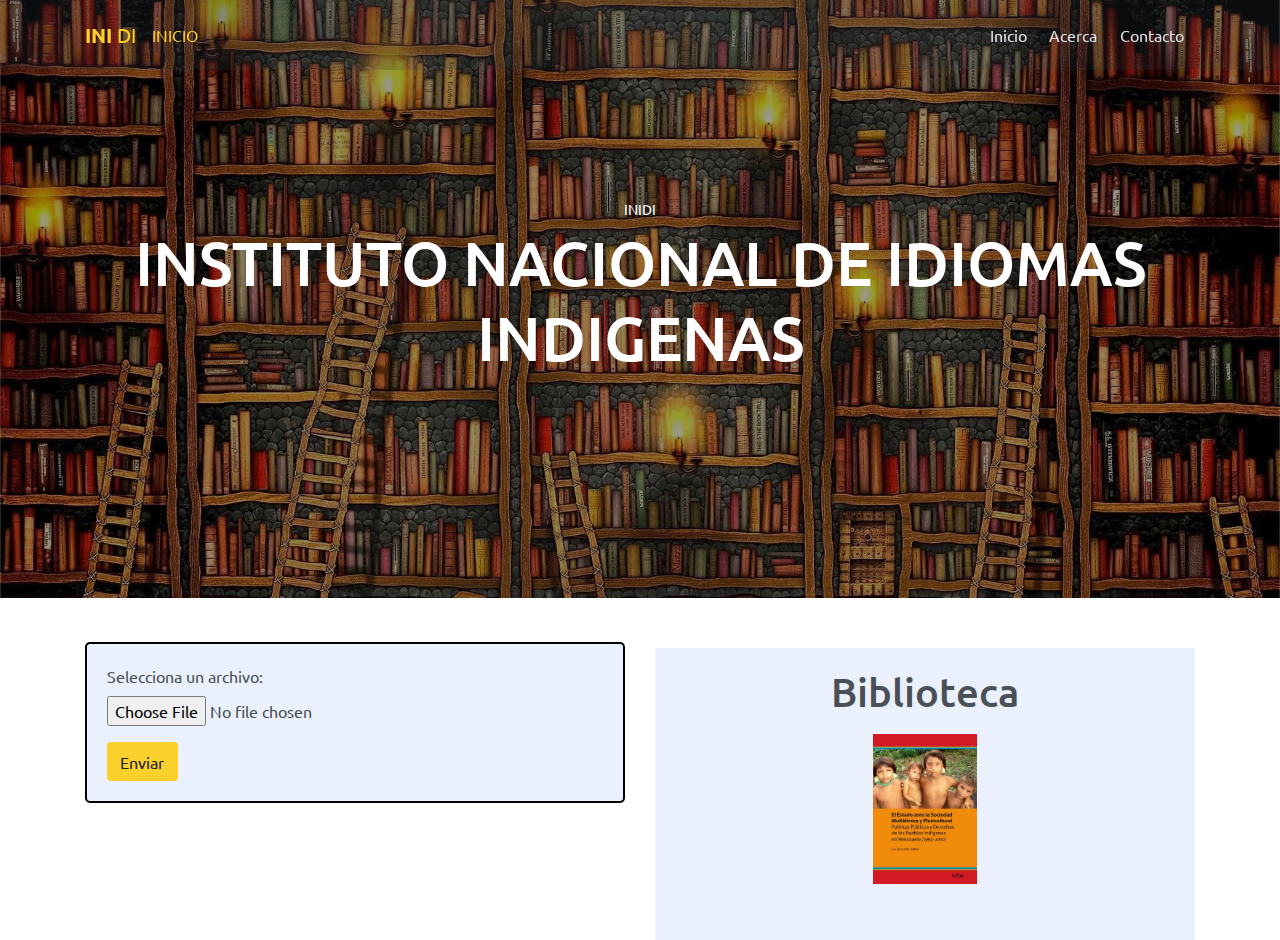
==== commit 1cc1d04a: "Add files via upload" ====
--- a/biblioteca.html
+++ b/biblioteca.html
@@ -42,14 +42,15 @@
         }
 
         .lista-biblioteca img {
-            max-width: 100px;
-            max-height: 100px;
-            display: block; /* Asegura que la imagen se comporte como un bloque */
-            margin: 0 auto 10px; /* Centra la imagen y agrega un margen inferior */
+            max-width: 150px;
+            max-height: 150px;
+            display: block;
+            margin: 0 auto 10px;
+            cursor: pointer; /* Agrega un cursor de puntero para indicar que es clicable */
         }
 
         .lista-biblioteca a {
-            display: block; /* Asegura que el enlace se comporte como un bloque */
+            display: block;
         }
     </style>
 </head>
@@ -108,7 +109,11 @@
                     </div>
                     
                     <div id="libraryItems">
-                        <ul></ul>
+                        <ul>
+                            <li>
+                                <img src="./assets/backend/diversidad.webp" alt="Descargar documento" data-file="./assets/backend/La diversidad cultural educativa indígena.pdf">
+                            </li>
+                        </ul>
                     </div>
                 </section>
             </div>
@@ -120,6 +125,15 @@
     <script src="assets/vendors/bootstrap/bootstrap.affix.js"></script>
     <script src="assets/js/creative-design.js"></script>
     <script>
+        document.getElementById('libraryItems').addEventListener('click', function(event) {
+            if (event.target.tagName === 'IMG') {
+                const fileUrl = event.target.dataset.file;
+                if (fileUrl) {
+                    window.location.href = fileUrl; // Inicia la descarga del archivo
+                }
+            }
+        });
+
         document.getElementById('uploadForm').addEventListener('submit', function(event) {
             event.preventDefault();
 
@@ -134,9 +148,9 @@
                     var newBook = document.createElement('li');
 
                     if (file.type.startsWith('image/')) {
-                        newBook.innerHTML = '<img src="' + e.target.result + '">';
+                        newBook.innerHTML = '<img src="' + e.target.result + '" data-file="' + URL.createObjectURL(file) + '">';
                     } else if (file.type === 'application/pdf') {
-                        newBook.innerHTML = '<a href="' + e.target.result + '" target="_blank">' + file.name + ' (PDF)</a>';
+                        newBook.innerHTML = '<img src="./assets/backend/pdf_icon.png" data-file="' + URL.createObjectURL(file) + '">';
                     } else {
                         newBook.innerHTML = '<h3>' + file.name + '</h3>';
                     }
--- a/assets/css/creative-design.css
+++ b/assets/css/creative-design.css
@@ -11177,7 +11177,7 @@
 }
 
 .header {
-  background: #efefef url(../img2/inidi.png);
+  background: #efefef url(../img2/biblio.jpg);
   background-size: cover;
   background-position: center center;
   background-repeat: no-repeat;
